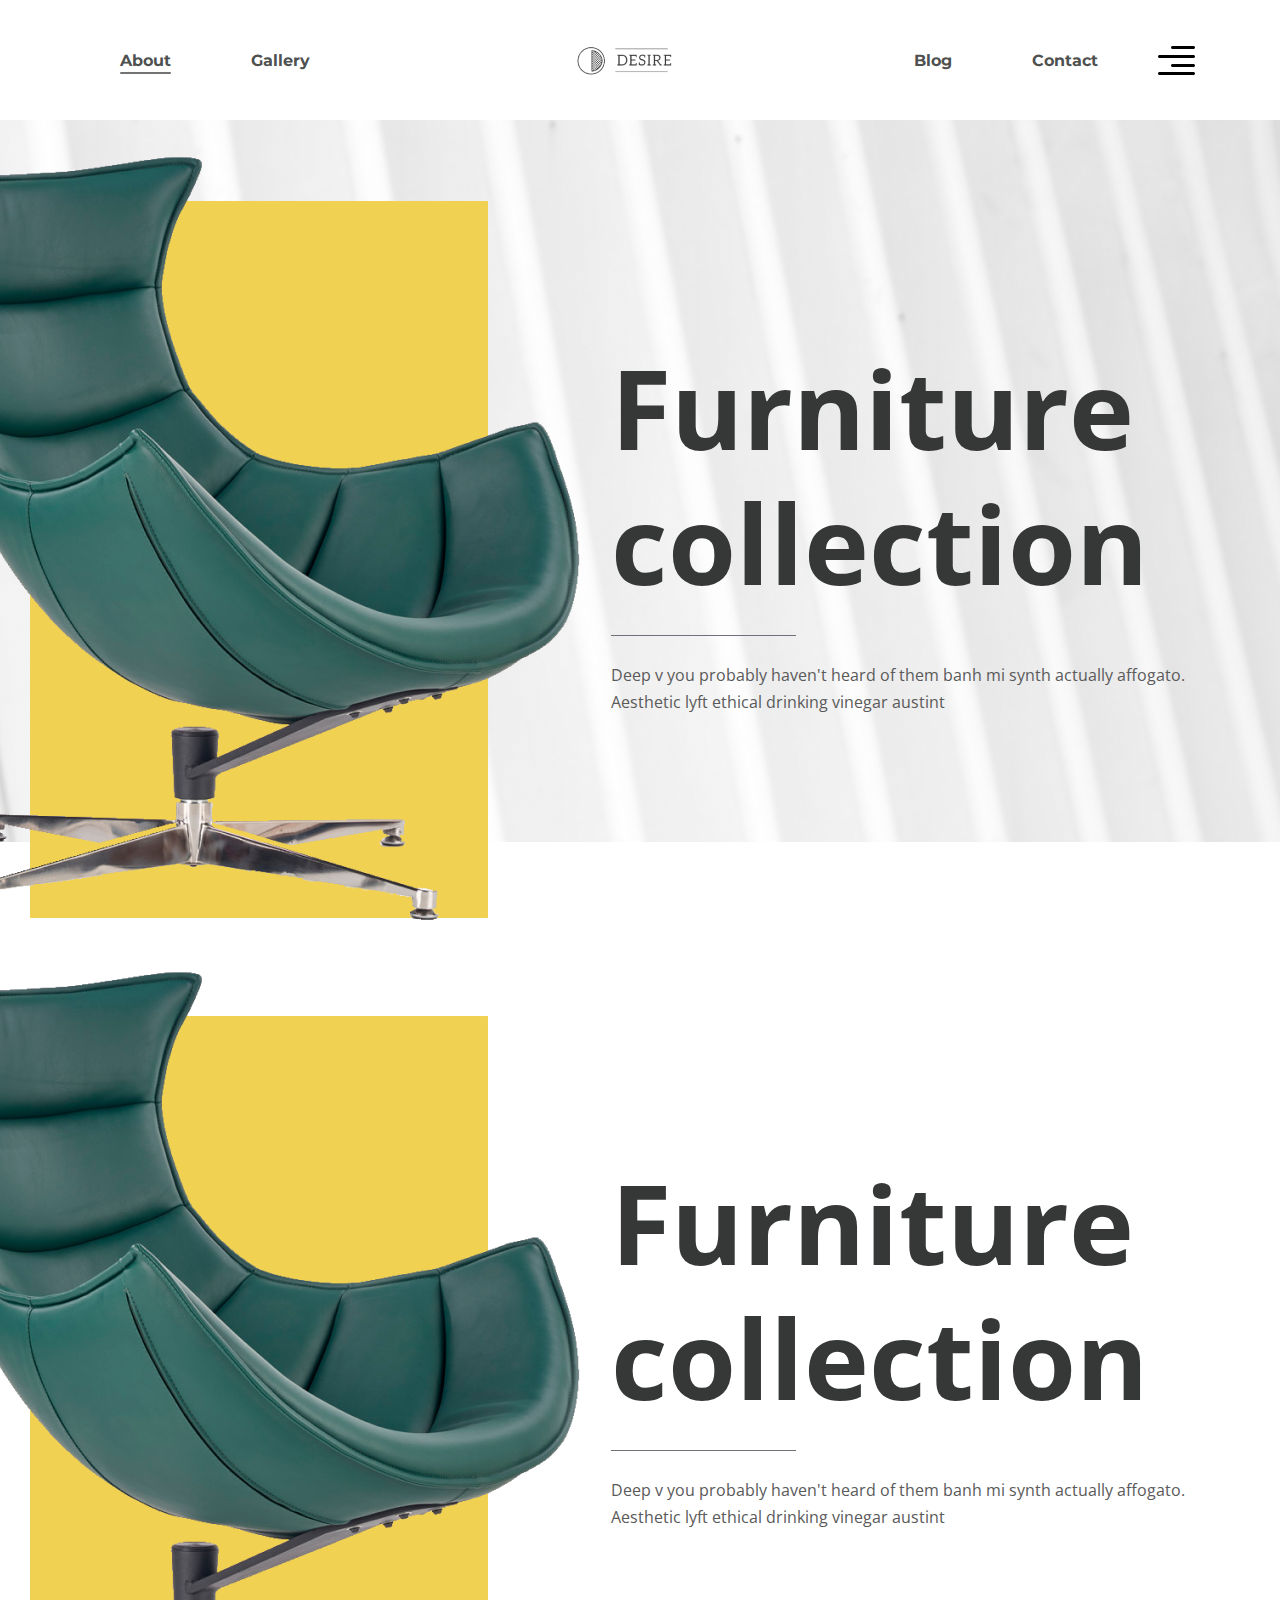
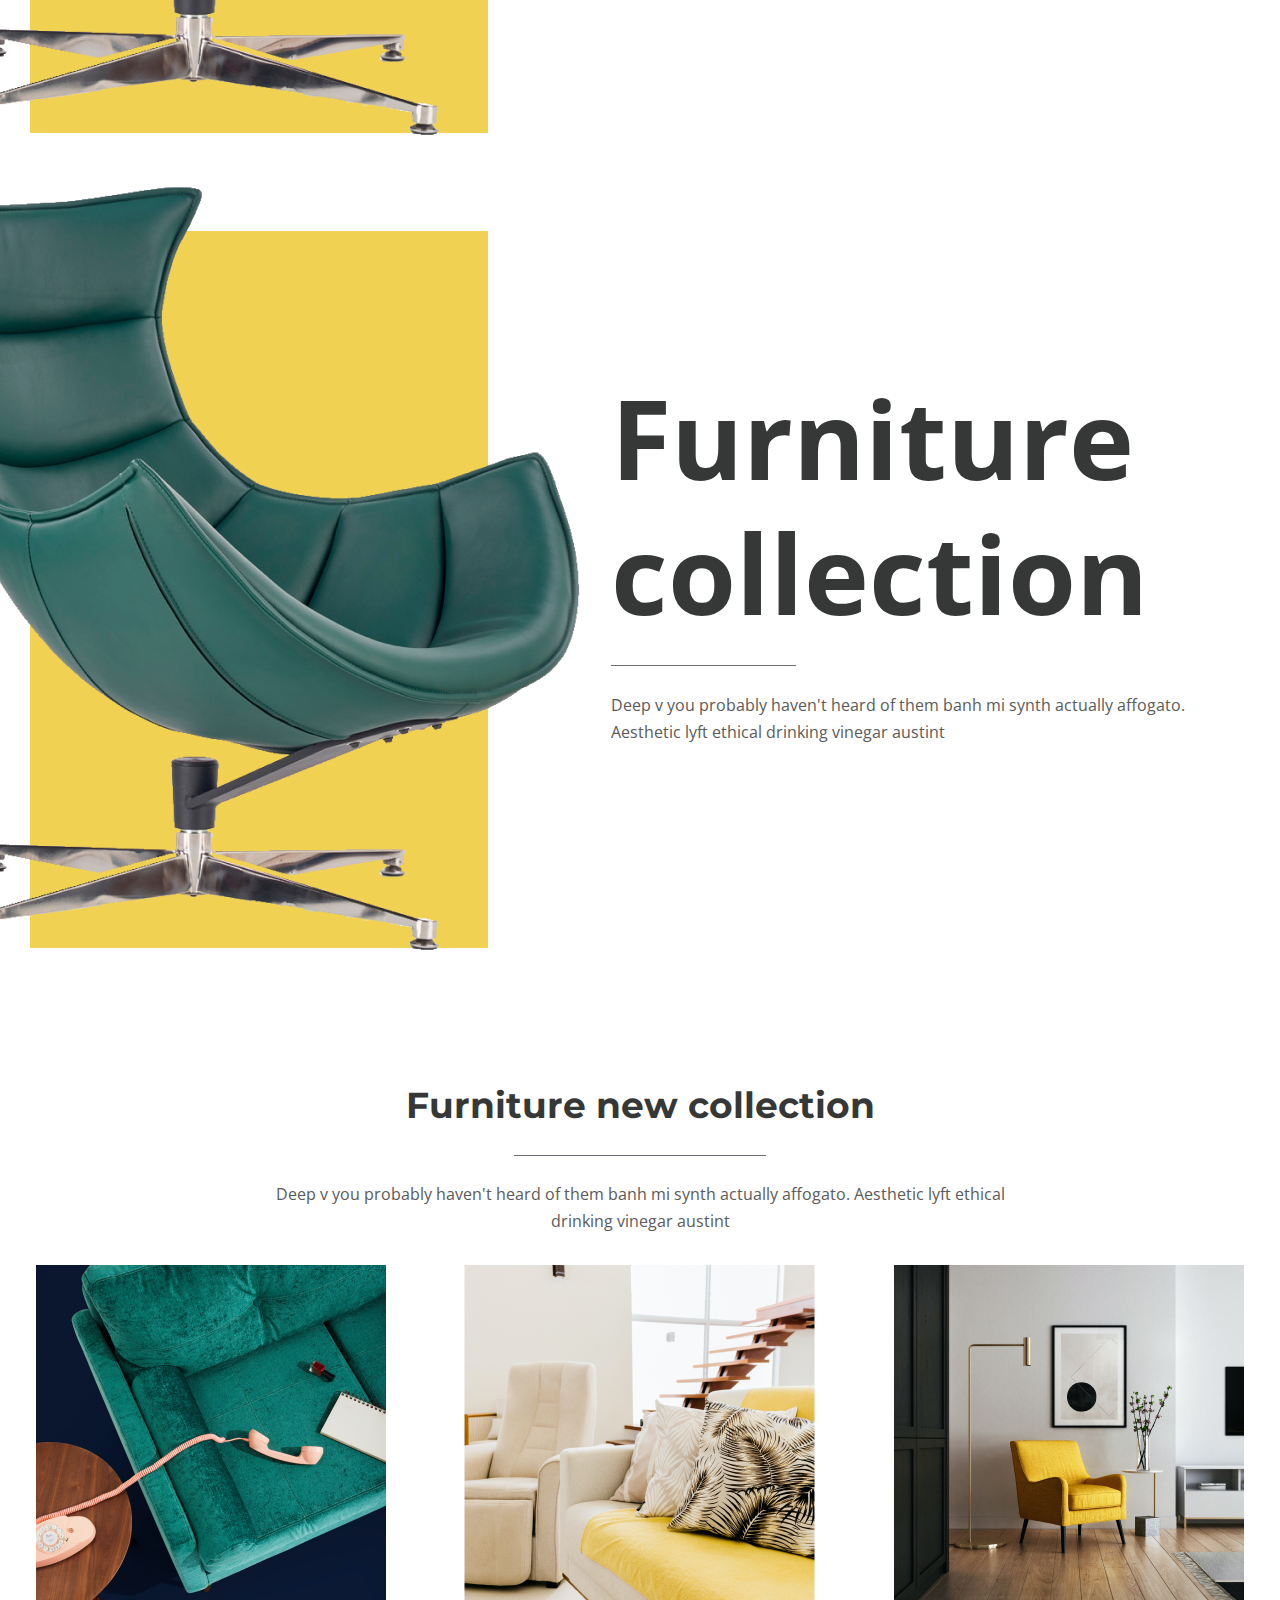
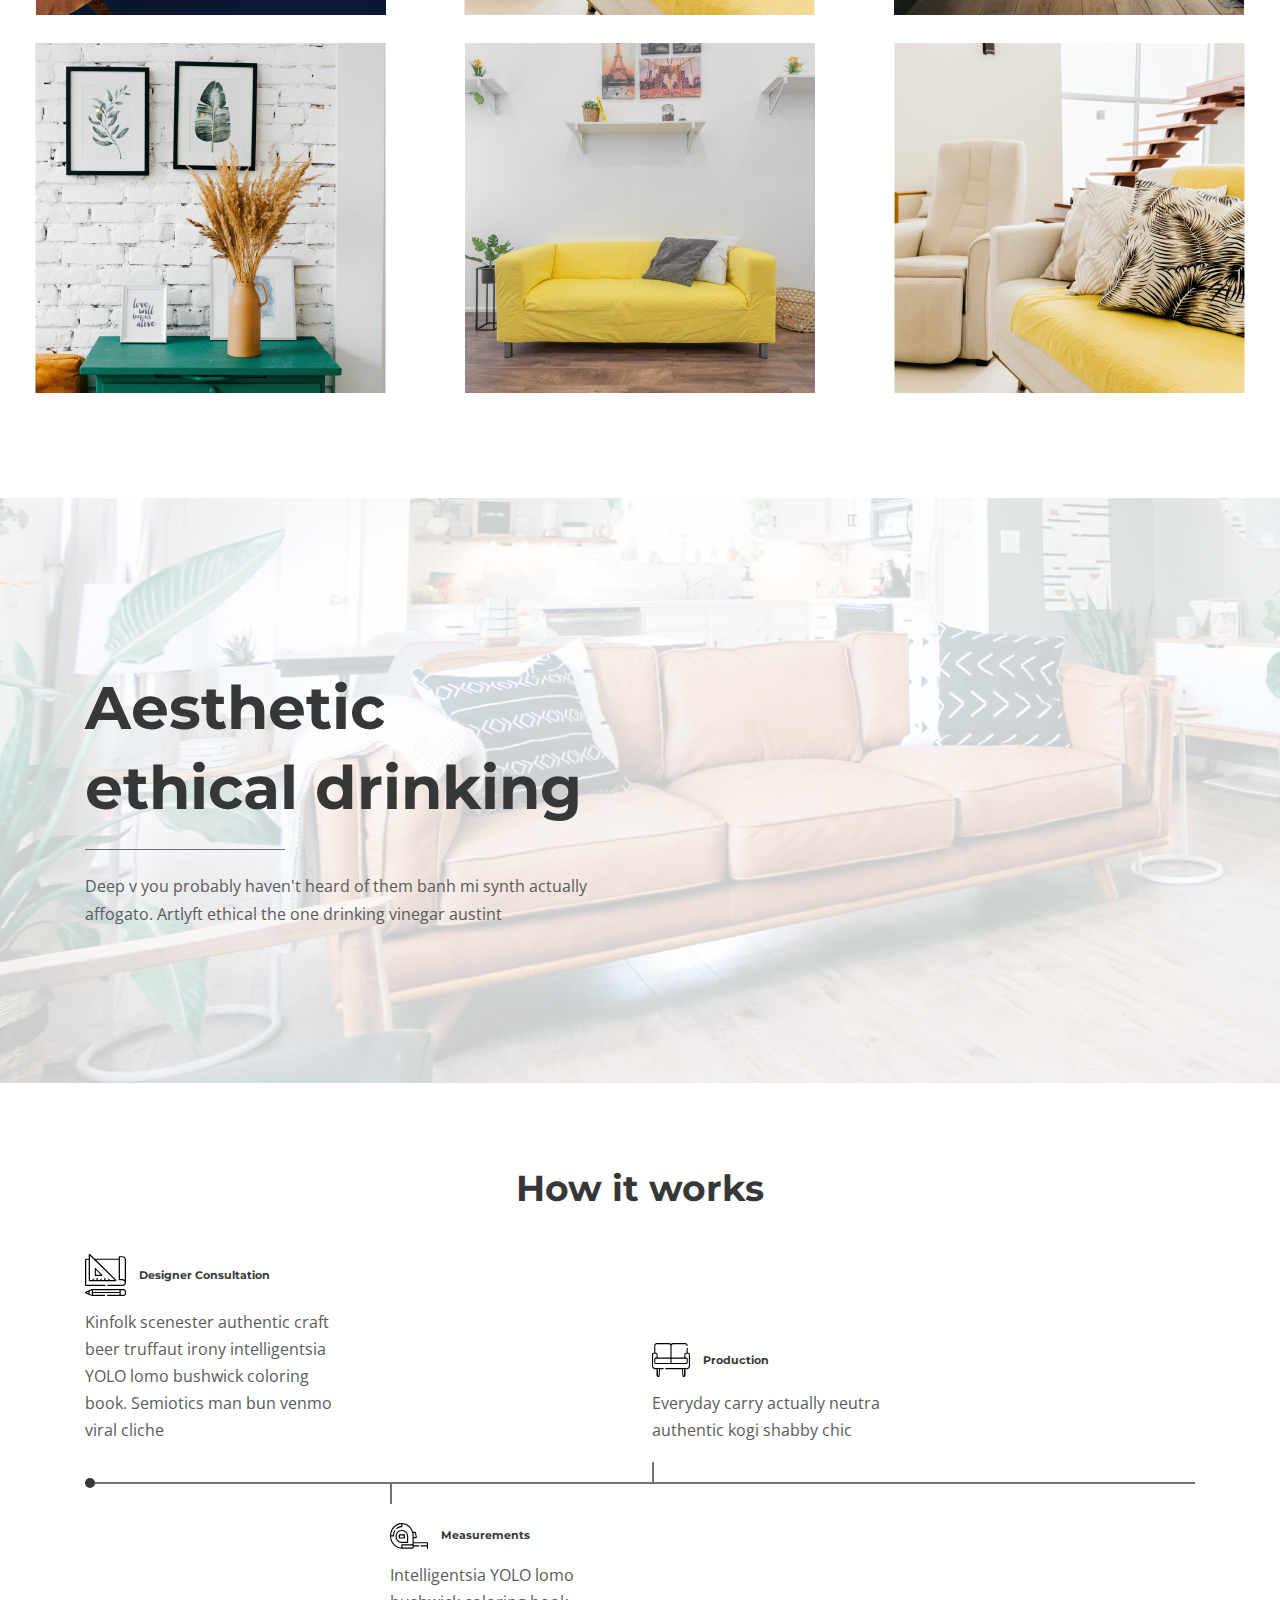
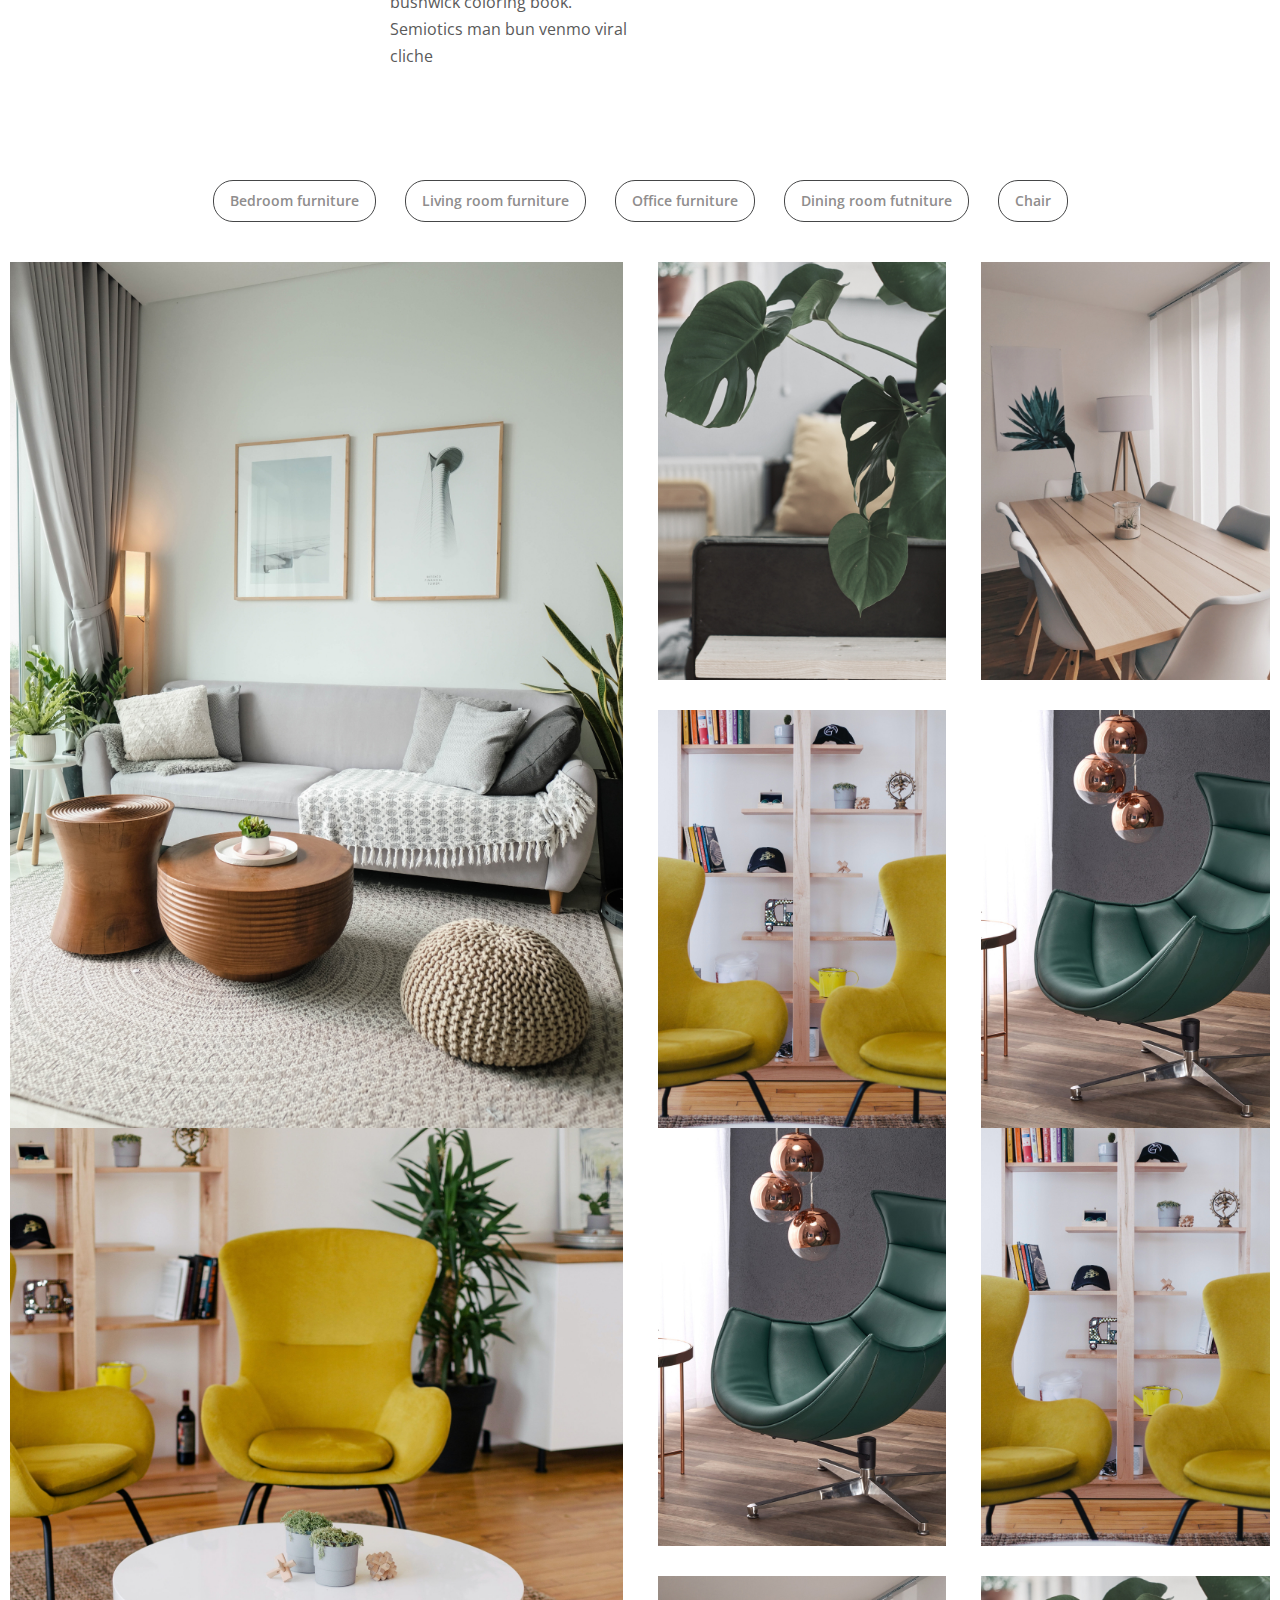
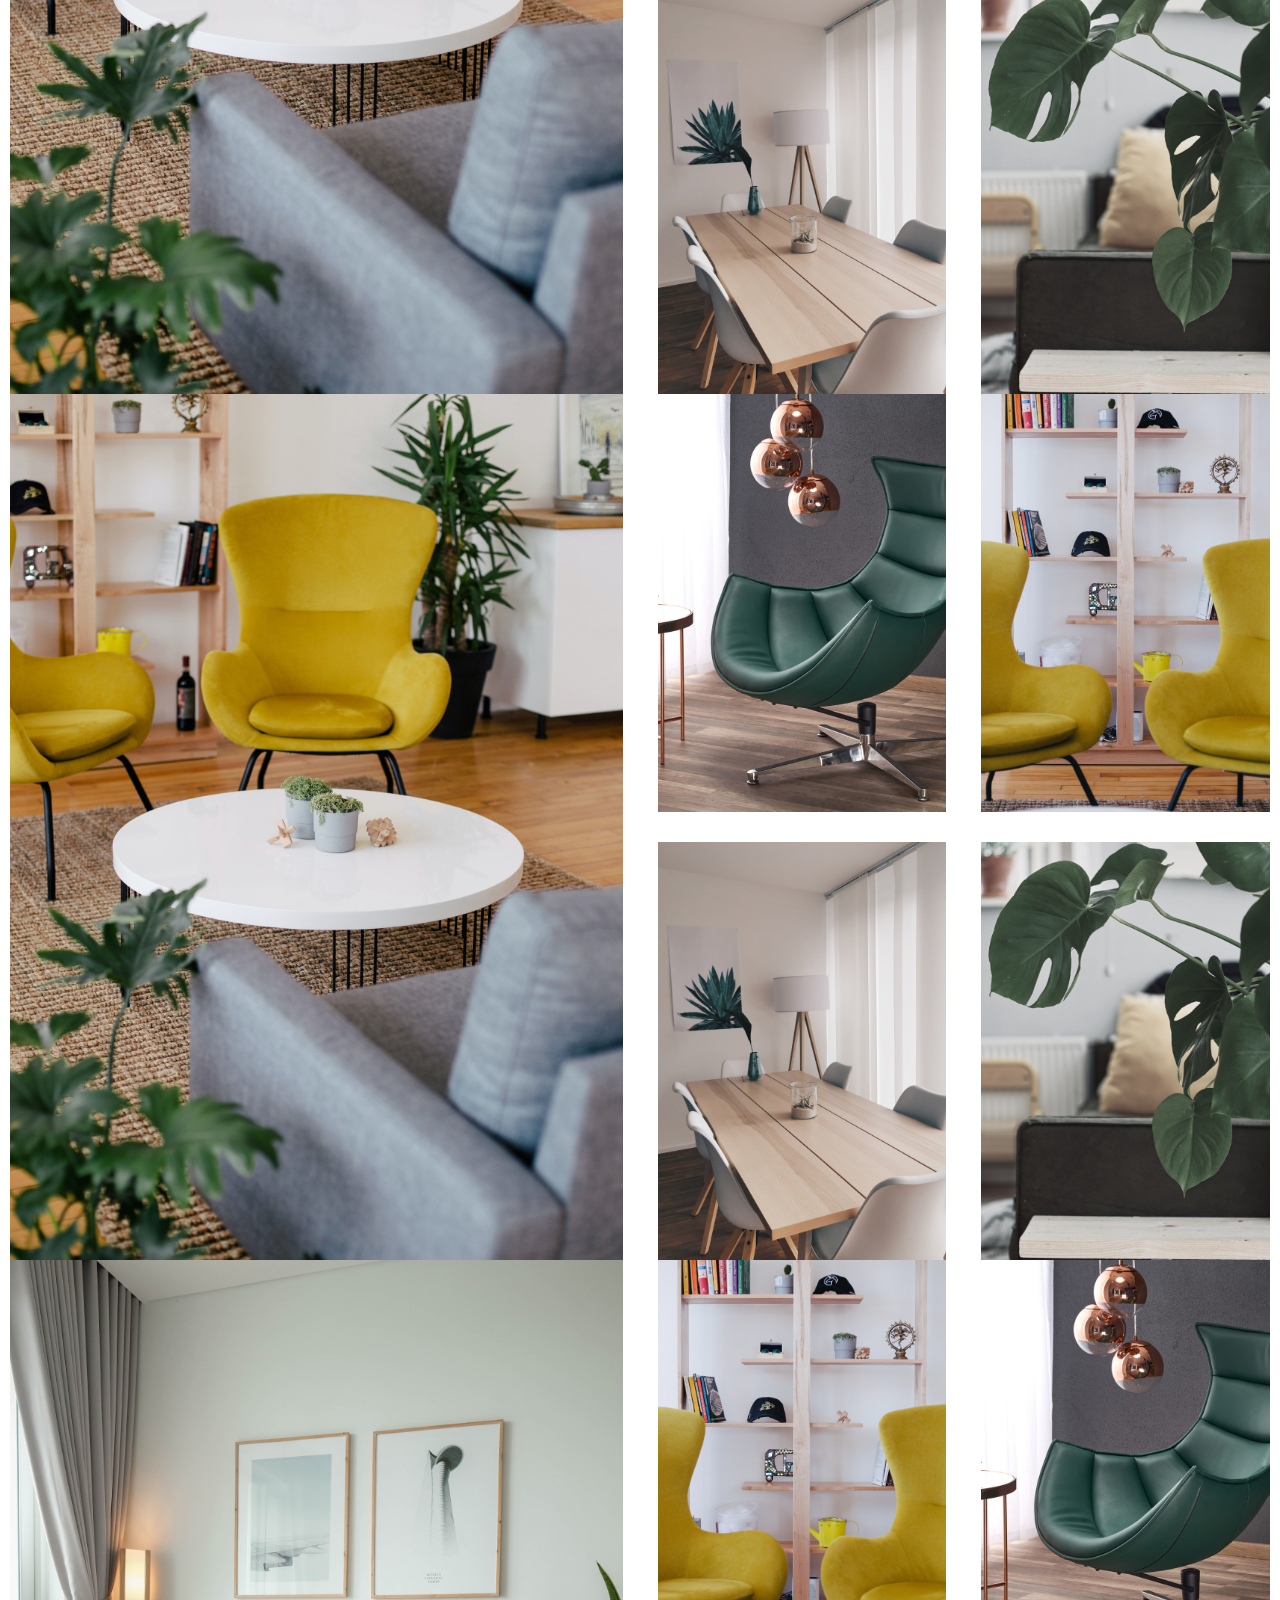
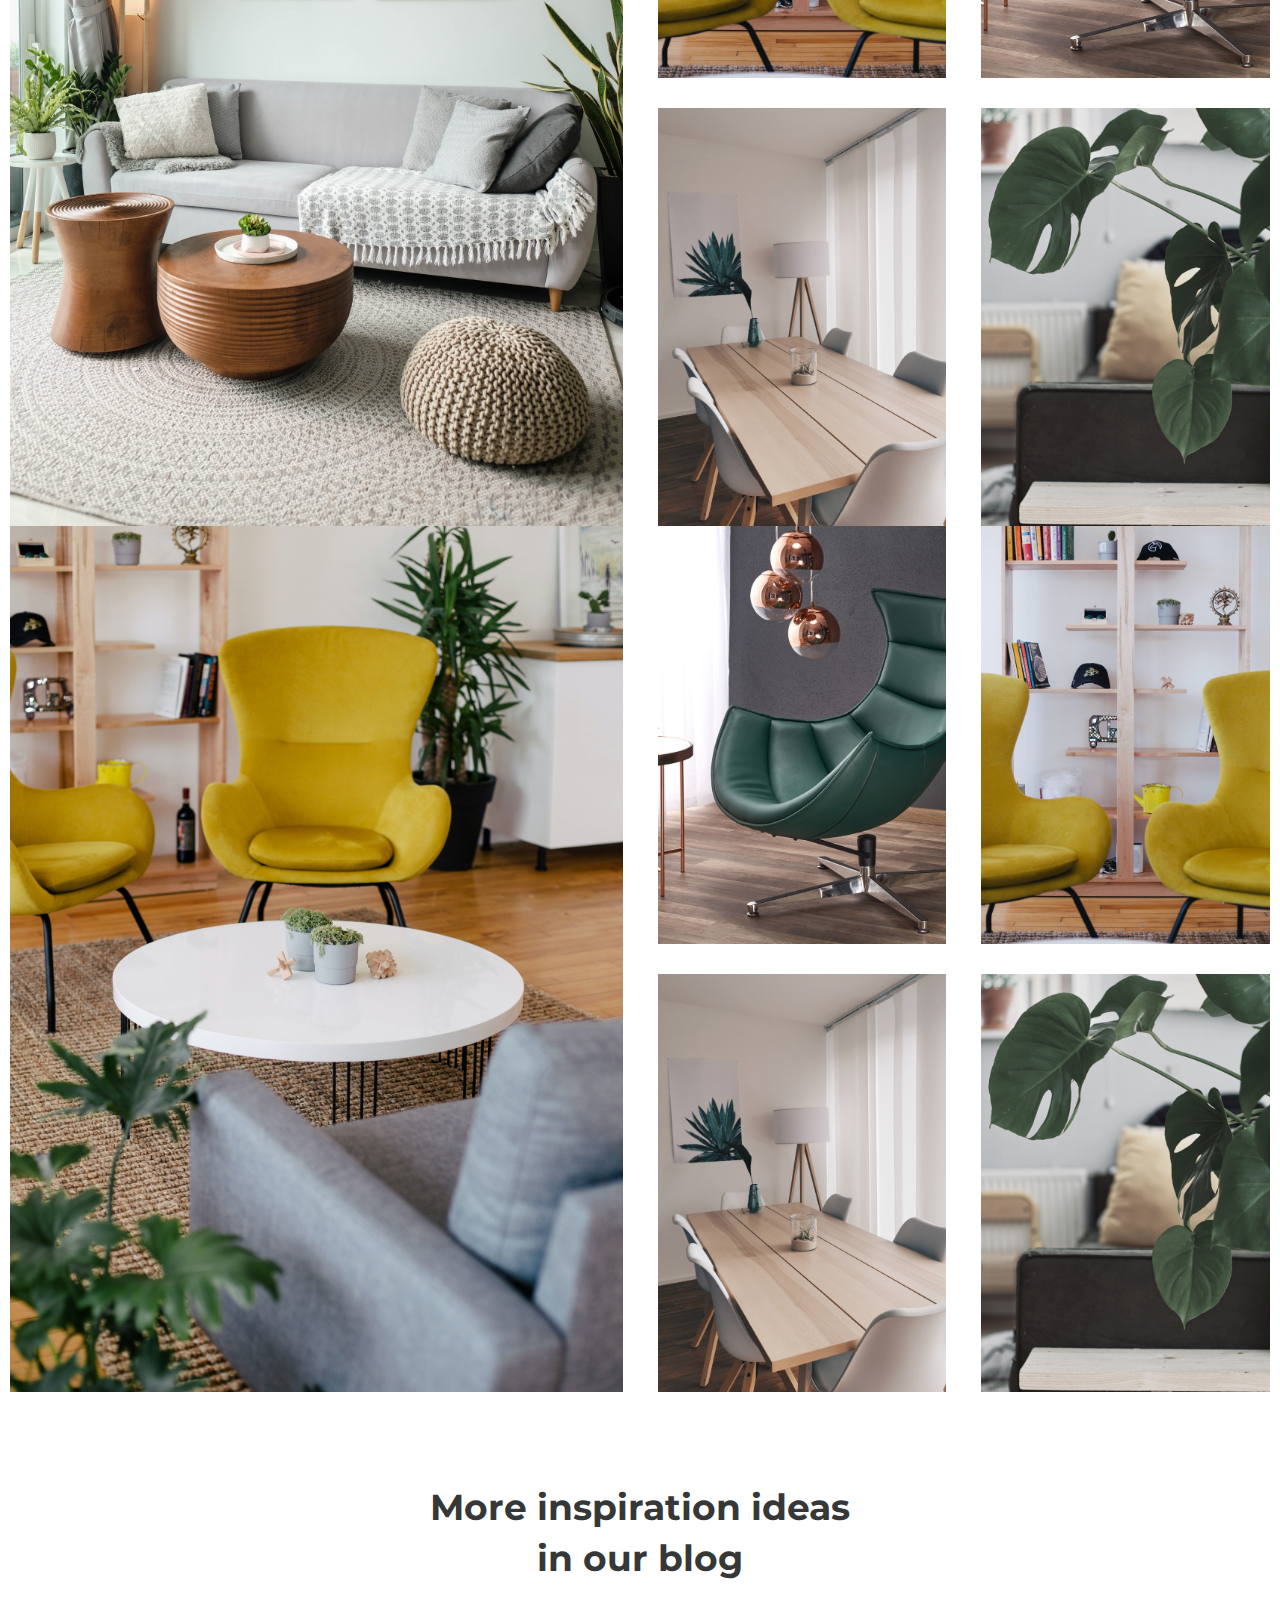
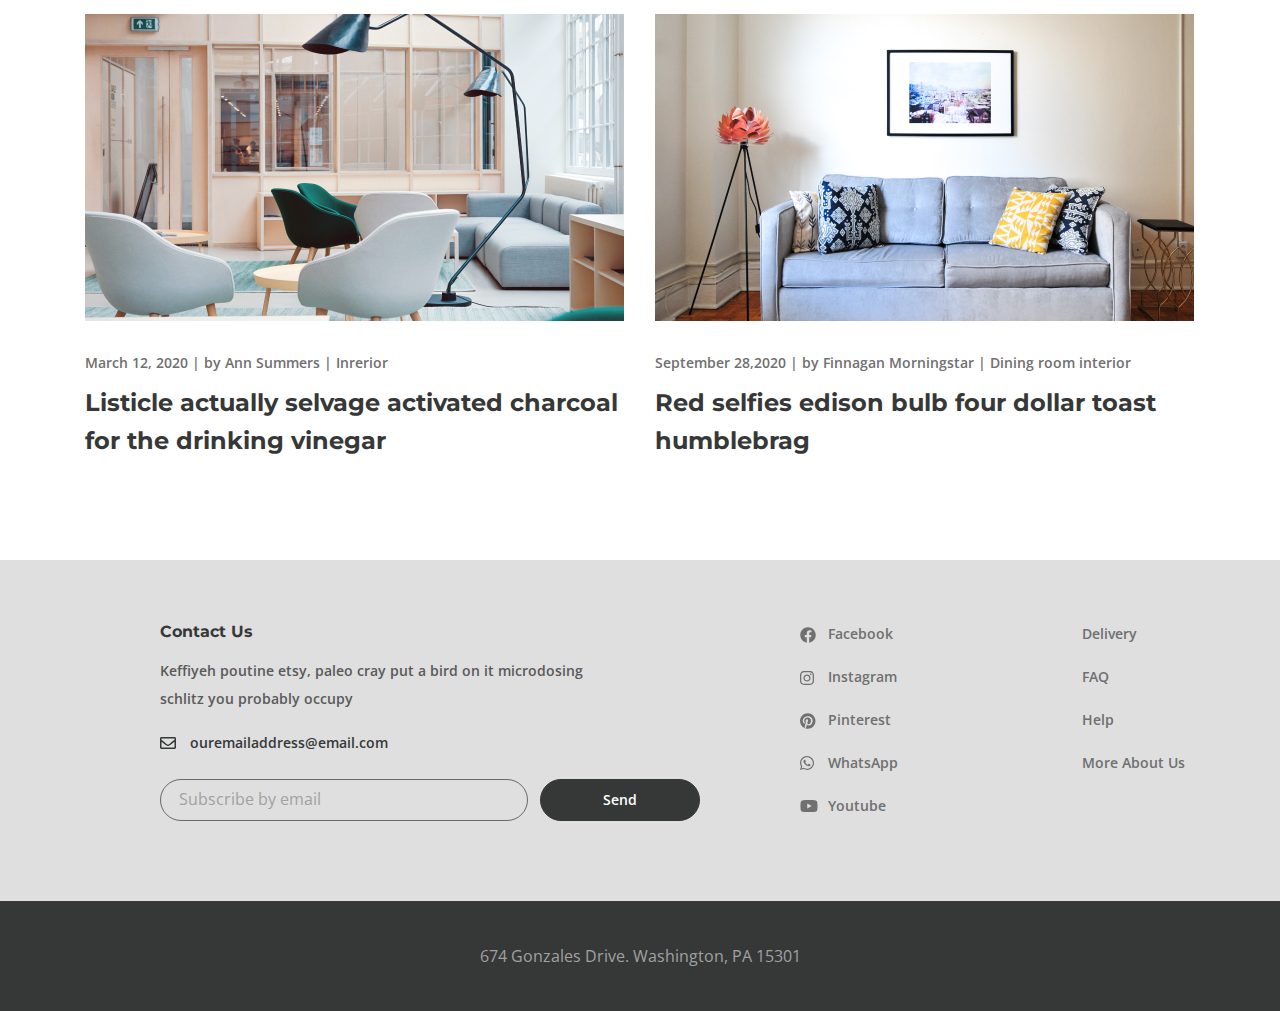
==== index.html @ f928e201 "adaptive - index.html" ====
<!DOCTYPE html>
<html lang="en">
<head>
    <meta charset="UTF-8">
    <meta http-equiv="X-UA-Compatible" content="IE=edge">
    <meta name="viewport" content="width=device-width, initial-scale=1.0">
    <link rel="stylesheet" href="css/style.min.css">
    <title>Furniture collection</title>
</head>
<body>
	<div class="wrapper">
		<header class="header">
   <div class="container">
      <div class="header__inner">
         <nav class="menu">
            <ul class="menu__list">
               <li class="menu__list-item">
                  <a class="menu__list-link menu__list-link--active" href="about.html">About</a>
               </li>
               <li class="menu__list-item">
                  <a class="menu__list-link" href="gallery.html">Gallery</a>
               </li>
            </ul>
         </nav>
         <a class="logo" href="index.html"><img src="img/logo.png" alt="logo"></a>
         <nav class="menu">
            <ul class="menu__list">
               <li class="menu__list-item">
                  <a class="menu__list-link" href="blog.html">Blog</a>
               </li>
               <li class="menu__list-item">
                  <a class="menu__list-link" href="contact.html">Contact</a>
               </li>
            </ul>
         </nav>
         <button class="header__btn">
            <img src="img/svgicons/icon_menu.svg" alt="icon menu">
         </button>
         <div class="rightside-menu rightside-menu--close">
            <button class="rightside-menu__close">
               <img src="img/svgicons/close.svg" alt="">
            </button>
            <div class="rightside-menu__content">
               <a class="rightside-menu__logo" href="index.html">
                  <img src="img/logo-big.png" alt=logo"">
               </a>
               <h4 class="rightside-menu__title">
                  Furniture for life
               </h4>
               <p class="rightside-menu__text">
                  Sustainable hot chicken skateboard, dreamcatcher meggings actually squid. Slow-carb everyday carry +1 art party microdosing, put a bird on it brooklyn
               </p>
               <img class="rightside-menu__images" src="img/rightside-img.jpg" alt="images">
            </div>
         </div>
      </div>
   </div>
</header>
		<main class="main">
			<section class="top">
				<div class="top__slider">
					<div class="top__slider-item">
						<img class="top__slider-img" src="img/content/slider-img.png" alt="images">
						<div class="top__slider-info">
							<h2 class="top__slider-title">
								Furniture collection
							</h2>
							<p class="top__slider-text">
								Deep v you probably haven't heard of them banh mi synth actually affogato. Aesthetic lyft
								ethical drinking vinegar austint
							</p>
						</div>
					</div>
					<div class="top__slider-item">
						<img class="top__slider-img" src="img/content/slider-img.png" alt="images">
						<div class="top__slider-info">
							<h2 class="top__slider-title">
								Furniture collection
							</h2>
							<p class="top__slider-text">
								Deep v you probably haven't heard of them banh mi synth actually affogato. Aesthetic lyft
								ethical drinking vinegar austint
							</p>
						</div>
					</div>
					<div class="top__slider-item">
						<img class="top__slider-img" src="img/content/slider-img.png" alt="images">
						<div class="top__slider-info">
							<h2 class="top__slider-title">
								Furniture collection
							</h2>
							<p class="top__slider-text">
								Deep v you probably haven't heard of them banh mi synth actually affogato. Aesthetic lyft
								ethical drinking vinegar austint
							</p>
						</div>
					</div>
				</div>
			</section>

			<section class="new-collection">
				<div class="container-fluid">
					<h3 class="new-collection__title">
						Furniture new collection
					</h3>
					<p class="new-collection__text">
						Deep v you probably haven't heard of them banh mi synth actually affogato. Aesthetic lyft ethical drinking vinegar austint
					</p>
					<div class="collection">
						<a class="collection__item" href="#">
							<img class="collection__images" src="img/content/collection-1.jpg" alt="images">
							<div class="collection__info">
								<h6 class="collection__info-title">
									Truffaut literally trust
								</h6>
								<p class="collection__info-text">
									Living room furntiture | Chair
								</p>
							</div>
						</a>
						<a class="collection__item" href="#">
							<img class="collection__images" src="img/content/collection-2.jpg" alt="images">
							<div class="collection__info">
								<h6 class="collection__info-title">
									Truffaut literally trust
								</h6>
								<p class="collection__info-text">
									Living room furntiture | Chair
								</p>
							</div>
						</a>
						<a class="collection__item" href="#">
							<img class="collection__images" src="img/content/collection-3.jpg" alt="images">
							<div class="collection__info">
								<h6 class="collection__info-title">
									Truffaut literally trust
								</h6>
								<p class="collection__info-text">
									Living room furntiture | Chair
								</p>
							</div>
						</a>
						<a class="collection__item" href="#">
							<img class="collection__images" src="img/content/collection-4.jpg" alt="images">
							<div class="collection__info">
								<h6 class="collection__info-title">
									Truffaut literally trust
								</h6>
								<p class="collection__info-text">
									Living room furntiture | Chair
								</p>
							</div>
						</a>
						<a class="collection__item" href="#">
							<img class="collection__images" src="img/content/collection-5.jpg" alt="images">
							<div class="collection__info">
								<h6 class="collection__info-title">
									Truffaut literally trust
								</h6>
								<p class="collection__info-text">
									Living room furntiture | Chair
								</p>
							</div>
						</a>
						<a class="collection__item" href="#">
							<img class="collection__images" src="img/content/collection-2.jpg" alt="images">
							<div class="collection__info">
								<h6 class="collection__info-title">
									Truffaut literally trust
								</h6>
								<p class="collection__info-text">
									Living room furntiture | Chair
								</p>
							</div>
						</a>
					</div>
				</div>
			</section>

			<section class="decor">
				<div class="container">
					<h2 class="decor__title">
						Aesthetic ethical drinking
					</h2>
					<p class="decor__text">
						Deep v you probably haven't heard of them banh mi synth actually affogato. Artlyft ethical the one drinking vinegar austint
					</p>
				</div>
			</section>

			<section class="works-path">
				<div class="container">
					<h3 class="works-path__title">
						How it works
					</h3>
					<div class="works-path__items">
						<div class="works-path__items-box">
							<div class="works-path__item works-path__item--consultation">
								<img class="works-path__item-img" src="img/svgicons/worksIcon-1.svg" alt="icon">
								<h6 class="works-path__item-title">
									Designer Consultation
								</h6>
								<p class="works-path__item-text">
									Kinfolk scenester authentic craft beer truffaut irony intelligentsia YOLO lomo bushwick coloring book. Semiotics man bun venmo viral cliche
								</p>
							</div>
							<div class="works-path__item works-path__item--production">
								<img class="works-path__item-img" src="img/svgicons/worksIcon-2.svg" alt="icon">
								<h6 class="works-path__item-title">
									Production
								</h6>
								<p class="works-path__item-text">
									Everyday carry actually neutra authentic kogi shabby chic
								</p>
							</div>
						</div>
						<div class="works-path__item works-path__item--measurements">
							<img class="works-path__item-img" src="img/svgicons/worksIcon-3.svg" alt="icon">
							<h6 class="works-path__item-title">
								Measurements
							</h6>
							<p class="works-path__item-text">
								Intelligentsia YOLO lomo bushwick coloring book. Semiotics man bun venmo viral cliche
							</p>
						</div>
					</div>
				</div>
			</section>

			<div class="gallery">
				<div class="container-fluid">
					<div class="gallery__buttons">
						<button class="gallery__btn" data-filter=".bedroom">Bedroom furniture</button>
						<button class="gallery__btn" data-filter=".living">Living room furniture</button>
						<button class="gallery__btn" data-filter=".office">Office furniture</button>
						<button class="gallery__btn" data-filter=".dining">Dining room futniture</button>
						<button class="gallery__btn" data-filter=".chair">Chair</button>
					</div>
					<div class="gallery__inner">
						<div class="gallery__items mix bedroom">
							<a class="gallery__item" href="#">
								<img src="img/gallery/6.jpg" alt="images">
							</a>
							<a class="gallery__item" href="#">
								<img src="img/gallery/5.jpg" alt="images">
							</a>
							<a class="gallery__item" href="#">
								<img src="img/gallery/4.jpg" alt="images">
							</a>
							<a class="gallery__item" href="#">
								<img src="img/gallery/3.jpg" alt="images">
							</a>
							<a class="gallery__item" href="#">
								<img src="img/gallery/2.jpg" alt="images">
							</a>
						</div>
						<div class="gallery__items mix living">
							<a class="gallery__item" href="#">
								<img src="img/gallery/1.jpg" alt="images">
							</a>
							<a class="gallery__item" href="#">
								<img src="img/gallery/2.jpg" alt="images">
							</a>
							<a class="gallery__item" href="#">
								<img src="img/gallery/3.jpg" alt="images">
							</a>
							<a class="gallery__item" href="#">
								<img src="img/gallery/4.jpg" alt="images">
							</a>
							<a class="gallery__item" href="#">
								<img src="img/gallery/5.jpg" alt="images">
							</a>
						</div>
						<div class="gallery__items mix office">
							<a class="gallery__item" href="#">
								<img src="img/gallery/1.jpg" alt="images">
							</a>
							<a class="gallery__item" href="#">
								<img src="img/gallery/2.jpg" alt="images">
							</a>
							<a class="gallery__item" href="#">
								<img src="img/gallery/3.jpg" alt="images">
							</a>
							<a class="gallery__item" href="#">
								<img src="img/gallery/4.jpg" alt="images">
							</a>
							<a class="gallery__item" href="#">
								<img src="img/gallery/5.jpg" alt="images">
							</a>
						</div>
						<div class="gallery__items mix dining">
							<a class="gallery__item" href="#">
								<img src="img/gallery/6.jpg" alt="images">
							</a>
							<a class="gallery__item" href="#">
								<img src="img/gallery/3.jpg" alt="images">
							</a>
							<a class="gallery__item" href="#">
								<img src="img/gallery/2.jpg" alt="images">
							</a>
							<a class="gallery__item" href="#">
								<img src="img/gallery/4.jpg" alt="images">
							</a>
							<a class="gallery__item" href="#">
								<img src="img/gallery/5.jpg" alt="images">
							</a>
						</div>
						<div class="gallery__items mix chair">
							<a class="gallery__item" href="#">
								<img src="img/gallery/1.jpg" alt="images">
							</a>
							<a class="gallery__item" href="#">
								<img src="img/gallery/2.jpg" alt="images">
							</a>
							<a class="gallery__item" href="#">
								<img src="img/gallery/3.jpg" alt="images">
							</a>
							<a class="gallery__item" href="#">
								<img src="img/gallery/4.jpg" alt="images">
							</a>
							<a class="gallery__item" href="#">
								<img src="img/gallery/5.jpg" alt="images">
							</a>
						</div>
					</div>
				</div>
			</div>

			<section class="blog-box">
				<div class="container">
					<h3 class="blog-box__title">
						More inspiration ideas in our blog
					</h3>
					<div class="blog-box__items">
						<div class="blog-box__item">
							<a class="blog-box__img-link" href="#">
								<img class="blog-box__img" src="img/blog/1.jpg" alt="images">
							</a>
							<div class="blog-box__links"> 
								<span class="blog-box__date">March 12, 2020</span> |
								<a class="blog-box__author" href="#">by Ann Summers</a> |
								<a class="blog-box__theme" href="#">Inrerior</a>
							</div>
							<a class="blog-box__item-titlelink" href="#">
								<h4 class="blog-box__item-title">
									Listicle actually selvage activated charcoal for the drinking vinegar
								</h4>
							</a>
						</div>
						<div class="blog-box__item">
							<a class="blog-box__img-link" href="#">
								<img class="blog-box__img" src="img/blog/2.jpg" alt="images">
							</a>
							<div class="blog-box__links">
								<span class="blog-box__date">September 28,2020</span> |
								<a class="blog-box__author" href="#">by Finnagan Morningstar</a> |
								<a class="blog-box__theme" href="#">Dining room interior</a>
							</div>
							<a class="blog-box__item-titlelink" href="#">
								<h4 class="blog-box__item-title">
									Red selfies edison bulb four dollar toast humblebrag
								</h4>
							</a>
						</div>
					</div>
				</div>
			</section>
		</main>
		<footer class="footer">
   <div class="footer__content">
      <div class="container">
         <div class="footer__inner">
            <div class="footer__info">
               <h6 class="footer__info-title">Contact Us</h6>
               <p class="footer__info-text">
                  Keffiyeh poutine etsy, paleo cray put a bird on it microdosing schlitz you probably occupy
               </p>
               <a class="info-email" href="mailto:ouremailaddress@email.com">
                  ouremailaddress@email.com
               </a>
               <form class="footer__form">
                  <input class="footer__form-input" type="email" placeholder="Subscribe by email">
                  <button class="footer__form-button" type="submit">Send</button>
               </form>
            </div>
            <ul class="footer__social">
               <li class="footer__social-item"><a class="footer__social-link footer__social-link--Facebook" href="#">Facebook</a></li>
               <li class="footer__social-item"><a class="footer__social-link footer__social-link--Instagram" href="#">Instagram</a></li>
               <li class="footer__social-item"><a class="footer__social-link footer__social-link--Pinterest" href="#">Pinterest</a></li>
               <li class="footer__social-item"><a class="footer__social-link footer__social-link--WhatsApp" href="#">WhatsApp</a></li>
               <li class="footer__social-item"><a class="footer__social-link footer__social-link--youtube" href="#">Youtube</a></li>
            </ul>
            <nav class="footer__menu">
               <ul class="footer__menu-list">
                  <li class="footer__menu-item"><a class="footer__menu-link" href="#">Delivery</a></li>
                  <li class="footer__menu-item"><a class="footer__menu-link" href="#">FAQ</a></li>
                  <li class="footer__menu-item"><a class="footer__menu-link" href="#">Help</a></li>
                  <li class="footer__menu-item"><a class="footer__menu-link" href="#">More About Us</a></li>
               </ul>
            </nav>
         </div>
      </div>
   </div>
   <div class="footer__copyright">
      <div class="container">
         674 Gonzales Drive.   Washington, PA 15301
      </div>
   </div>
</footer>
	</div>
	<script src="https://cdnjs.cloudflare.com/ajax/libs/jquery/3.6.1/jquery.min.js"
   integrity="sha512-aVKKRRi/Q/YV+4mjoKBsE4x3H+BkegoM/em46NNlCqNTmUYADjBbeNefNxYV7giUp0VxICtqdrbqU7iVaeZNXA=="
   crossorigin="anonymous" referrerpolicy="no-referrer"></script>
<script src="js/app.min.js"></script>
</body>

</html>
---- css/style.min.css ----
@import url("https://fonts.googleapis.com/css2?family=Montserrat:wght@700&family=Open+Sans:ital,wght@0,300;0,400;0,600;1,300&display=swap");
.blog-one__form-title, .blog-one__comments-name, .blog-one__comments-title, .blog-one__tags-title, .recent-posts__title, .blog__category-title, .blog__tags-title, .blog__blockquote-author, .blog__item-title, .contact-slider__title, .contact__title, .inspiration__item, .inspiration__title, .about__title, .about__prev-title, .blog-box__item-title, .blog-box__title, .works-path__item-title, .works-path__title, .decor__title, .collection__info-title, .new-collection__title, .rightside-menu__title, .footer__info-title, .menu__list-link {
  font-family: "Montserrat", sans-serif;
  font-weight: 700;
}

html {
  box-sizing: border-box;
}

*,
*::after,
*::before {
  box-sizing: inherit;
}

ul[class],
ol[class] {
  padding: 0;
}

body,
h1,
h2,
h3,
h4,
h5,
h6,
p,
ul,
ol,
li,
figure,
figcaption,
blockquote,
dl,
dd {
  margin: 0;
}

ul[class] {
  list-style: none;
}

img {
  max-width: 100%;
  display: block;
}

input,
button,
textarea,
select {
  font: inherit;
}

a {
  text-decoration: none;
  color: inherit;
}

html,
body {
  height: 100%;
}

body {
  font-family: "Open Sans", sans-serif;
  font-weight: 400;
  font-size: 16px;
  line-height: 27px;
  color: #5A5A5A;
  overflow-x: hidden;
  min-width: 320px;
}

.wrapper {
  display: flex;
  flex-direction: column;
  min-height: 100%;
  overflow: hidden;
}

.main {
  flex: 1 1 auto;
}

.footer {
  flex: 0 0 auto;
}

.container {
  max-width: 1140px;
  margin: 0 auto;
  padding: 0 15px;
}

.container-fluid {
  max-width: 1920px;
  margin: 0 auto;
  padding: 0 10px;
}

.slick-dots {
  display: flex;
  justify-content: center;
  align-items: center;
}
.slick-dots li {
  margin: 0 15px;
}
.slick-dots button {
  background-color: #363838;
  border: none;
  width: 8px;
  height: 8px;
  border-radius: 50%;
  padding: 0;
  font-size: 0;
  transition: all 0.3s;
}
.slick-dots li.slick-active button {
  background-color: #FFEF35;
}

/* Slider */
.slick-slider {
  position: relative;
  display: block;
  box-sizing: border-box;
  -webkit-touch-callout: none;
  -webkit-user-select: none;
  -khtml-user-select: none;
  -moz-user-select: none;
  -ms-user-select: none;
  user-select: none;
  -ms-touch-action: pan-y;
  touch-action: pan-y;
  -webkit-tap-highlight-color: transparent;
}

.slick-list {
  position: relative;
  overflow: hidden;
  display: block;
  margin: 0;
  padding: 0;
}
.slick-list:focus {
  outline: none;
}
.slick-list.dragging {
  cursor: pointer;
  cursor: hand;
}

.slick-slider .slick-track,
.slick-slider .slick-list {
  -webkit-transform: translate3d(0, 0, 0);
  -moz-transform: translate3d(0, 0, 0);
  -ms-transform: translate3d(0, 0, 0);
  -o-transform: translate3d(0, 0, 0);
  transform: translate3d(0, 0, 0);
}

.slick-track {
  position: relative;
  left: 0;
  top: 0;
  display: block;
  margin-left: auto;
  margin-right: auto;
}
.slick-track:before, .slick-track:after {
  content: "";
  display: table;
}
.slick-track:after {
  clear: both;
}
.slick-loading .slick-track {
  visibility: hidden;
}

.slick-slide {
  float: left;
  height: 100%;
  min-height: 1px;
  display: none;
}
[dir=rtl] .slick-slide {
  float: right;
}
.slick-slide img {
  display: block;
}
.slick-slide.slick-loading img {
  display: none;
}
.slick-slide.dragging img {
  pointer-events: none;
}
.slick-initialized .slick-slide {
  display: block;
}
.slick-loading .slick-slide {
  visibility: hidden;
}
.slick-vertical .slick-slide {
  display: block;
  height: auto;
  border: 1px solid transparent;
}

.slick-arrow.slick-hidden {
  display: none;
}

body.compensate-for-scrollbar {
  overflow: hidden;
}

.fancybox-active {
  height: auto;
}

.fancybox-is-hidden {
  left: -9999px;
  margin: 0;
  position: absolute !important;
  top: -9999px;
  visibility: hidden;
}

.fancybox-container {
  -webkit-backface-visibility: hidden;
  height: 100%;
  left: 0;
  outline: none;
  position: fixed;
  -webkit-tap-highlight-color: transparent;
  top: 0;
  -ms-touch-action: manipulation;
  touch-action: manipulation;
  transform: translateZ(0);
  width: 100%;
  z-index: 99992;
}

.fancybox-container * {
  box-sizing: border-box;
}

.fancybox-outer,
.fancybox-inner,
.fancybox-bg,
.fancybox-stage {
  bottom: 0;
  left: 0;
  position: absolute;
  right: 0;
  top: 0;
}

.fancybox-outer {
  -webkit-overflow-scrolling: touch;
  overflow-y: auto;
}

.fancybox-bg {
  background: rgb(30, 30, 30);
  opacity: 0;
  transition-duration: inherit;
  transition-property: opacity;
  transition-timing-function: cubic-bezier(0.47, 0, 0.74, 0.71);
}

.fancybox-is-open .fancybox-bg {
  opacity: 0.9;
  transition-timing-function: cubic-bezier(0.22, 0.61, 0.36, 1);
}

.fancybox-infobar,
.fancybox-toolbar,
.fancybox-caption,
.fancybox-navigation .fancybox-button {
  direction: ltr;
  opacity: 0;
  position: absolute;
  transition: opacity 0.25s ease, visibility 0s ease 0.25s;
  visibility: hidden;
  z-index: 99997;
}

.fancybox-show-infobar .fancybox-infobar,
.fancybox-show-toolbar .fancybox-toolbar,
.fancybox-show-caption .fancybox-caption,
.fancybox-show-nav .fancybox-navigation .fancybox-button {
  opacity: 1;
  transition: opacity 0.25s ease 0s, visibility 0s ease 0s;
  visibility: visible;
}

.fancybox-infobar {
  color: #ccc;
  font-size: 13px;
  -webkit-font-smoothing: subpixel-antialiased;
  height: 44px;
  left: 0;
  line-height: 44px;
  min-width: 44px;
  mix-blend-mode: difference;
  padding: 0 10px;
  pointer-events: none;
  top: 0;
  -webkit-touch-callout: none;
  -webkit-user-select: none;
  -moz-user-select: none;
  -ms-user-select: none;
  user-select: none;
}

.fancybox-toolbar {
  right: 0;
  top: 0;
}

.fancybox-stage {
  direction: ltr;
  overflow: visible;
  transform: translateZ(0);
  z-index: 99994;
}

.fancybox-is-open .fancybox-stage {
  overflow: hidden;
}

.fancybox-slide {
  -webkit-backface-visibility: hidden;
  /* Using without prefix would break IE11 */
  display: none;
  height: 100%;
  left: 0;
  outline: none;
  overflow: auto;
  -webkit-overflow-scrolling: touch;
  padding: 44px;
  position: absolute;
  text-align: center;
  top: 0;
  transition-property: transform, opacity;
  white-space: normal;
  width: 100%;
  z-index: 99994;
}

.fancybox-slide::before {
  content: "";
  display: inline-block;
  font-size: 0;
  height: 100%;
  vertical-align: middle;
  width: 0;
}

.fancybox-is-sliding .fancybox-slide,
.fancybox-slide--previous,
.fancybox-slide--current,
.fancybox-slide--next {
  display: block;
}

.fancybox-slide--image {
  overflow: hidden;
  padding: 44px 0;
}

.fancybox-slide--image::before {
  display: none;
}

.fancybox-slide--html {
  padding: 6px;
}

.fancybox-content {
  background: #fff;
  display: inline-block;
  margin: 0;
  max-width: 100%;
  overflow: auto;
  -webkit-overflow-scrolling: touch;
  padding: 44px;
  position: relative;
  text-align: left;
  vertical-align: middle;
}

.fancybox-slide--image .fancybox-content {
  animation-timing-function: cubic-bezier(0.5, 0, 0.14, 1);
  -webkit-backface-visibility: hidden;
  background: transparent;
  background-repeat: no-repeat;
  background-size: 100% 100%;
  left: 0;
  max-width: none;
  overflow: visible;
  padding: 0;
  position: absolute;
  top: 0;
  -ms-transform-origin: top left;
  transform-origin: top left;
  transition-property: transform, opacity;
  -webkit-user-select: none;
  -moz-user-select: none;
  -ms-user-select: none;
  user-select: none;
  z-index: 99995;
}

.fancybox-can-zoomOut .fancybox-content {
  cursor: zoom-out;
}

.fancybox-can-zoomIn .fancybox-content {
  cursor: zoom-in;
}

.fancybox-can-swipe .fancybox-content,
.fancybox-can-pan .fancybox-content {
  cursor: -webkit-grab;
  cursor: grab;
}

.fancybox-is-grabbing .fancybox-content {
  cursor: -webkit-grabbing;
  cursor: grabbing;
}

.fancybox-container [data-selectable=true] {
  cursor: text;
}

.fancybox-image,
.fancybox-spaceball {
  background: transparent;
  border: 0;
  height: 100%;
  left: 0;
  margin: 0;
  max-height: none;
  max-width: none;
  padding: 0;
  position: absolute;
  top: 0;
  -webkit-user-select: none;
  -moz-user-select: none;
  -ms-user-select: none;
  user-select: none;
  width: 100%;
}

.fancybox-spaceball {
  z-index: 1;
}

.fancybox-slide--video .fancybox-content,
.fancybox-slide--map .fancybox-content,
.fancybox-slide--pdf .fancybox-content,
.fancybox-slide--iframe .fancybox-content {
  height: 100%;
  overflow: visible;
  padding: 0;
  width: 100%;
}

.fancybox-slide--video .fancybox-content {
  background: #000;
}

.fancybox-slide--map .fancybox-content {
  background: #e5e3df;
}

.fancybox-slide--iframe .fancybox-content {
  background: #fff;
}

.fancybox-video,
.fancybox-iframe {
  background: transparent;
  border: 0;
  display: block;
  height: 100%;
  margin: 0;
  overflow: hidden;
  padding: 0;
  width: 100%;
}

/* Fix iOS */
.fancybox-iframe {
  left: 0;
  position: absolute;
  top: 0;
}

.fancybox-error {
  background: #fff;
  cursor: default;
  max-width: 400px;
  padding: 40px;
  width: 100%;
}

.fancybox-error p {
  color: #444;
  font-size: 16px;
  line-height: 20px;
  margin: 0;
  padding: 0;
}

/* Buttons */
.fancybox-button {
  background: rgba(30, 30, 30, 0.6);
  border: 0;
  border-radius: 0;
  box-shadow: none;
  cursor: pointer;
  display: inline-block;
  height: 44px;
  margin: 0;
  padding: 10px;
  position: relative;
  transition: color 0.2s;
  vertical-align: top;
  visibility: inherit;
  width: 44px;
}

.fancybox-button,
.fancybox-button:visited,
.fancybox-button:link {
  color: #ccc;
}

.fancybox-button:hover {
  color: #fff;
}

.fancybox-button:focus {
  outline: none;
}

.fancybox-button.fancybox-focus {
  outline: 1px dotted;
}

.fancybox-button[disabled],
.fancybox-button[disabled]:hover {
  color: #888;
  cursor: default;
  outline: none;
}

/* Fix IE11 */
.fancybox-button div {
  height: 100%;
}

.fancybox-button svg {
  display: block;
  height: 100%;
  overflow: visible;
  position: relative;
  width: 100%;
}

.fancybox-button svg path {
  fill: currentColor;
  stroke-width: 0;
}

.fancybox-button--play svg:nth-child(2),
.fancybox-button--fsenter svg:nth-child(2) {
  display: none;
}

.fancybox-button--pause svg:nth-child(1),
.fancybox-button--fsexit svg:nth-child(1) {
  display: none;
}

.fancybox-progress {
  background: #ff5268;
  height: 2px;
  left: 0;
  position: absolute;
  right: 0;
  top: 0;
  -ms-transform: scaleX(0);
  transform: scaleX(0);
  -ms-transform-origin: 0;
  transform-origin: 0;
  transition-property: transform;
  transition-timing-function: linear;
  z-index: 99998;
}

/* Close button on the top right corner of html content */
.fancybox-close-small {
  background: transparent;
  border: 0;
  border-radius: 0;
  color: #ccc;
  cursor: pointer;
  opacity: 0.8;
  padding: 8px;
  position: absolute;
  right: -12px;
  top: -44px;
  z-index: 401;
}

.fancybox-close-small:hover {
  color: #fff;
  opacity: 1;
}

.fancybox-slide--html .fancybox-close-small {
  color: currentColor;
  padding: 10px;
  right: 0;
  top: 0;
}

.fancybox-slide--image.fancybox-is-scaling .fancybox-content {
  overflow: hidden;
}

.fancybox-is-scaling .fancybox-close-small,
.fancybox-is-zoomable.fancybox-can-pan .fancybox-close-small {
  display: none;
}

/* Navigation arrows */
.fancybox-navigation .fancybox-button {
  background-clip: content-box;
  height: 100px;
  opacity: 0;
  position: absolute;
  top: calc(50% - 50px);
  width: 70px;
}

.fancybox-navigation .fancybox-button div {
  padding: 7px;
}

.fancybox-navigation .fancybox-button--arrow_left {
  left: 0;
  left: env(safe-area-inset-left);
  padding: 31px 26px 31px 6px;
}

.fancybox-navigation .fancybox-button--arrow_right {
  padding: 31px 6px 31px 26px;
  right: 0;
  right: env(safe-area-inset-right);
}

/* Caption */
.fancybox-caption {
  background: linear-gradient(to top, rgba(0, 0, 0, 0.85) 0%, rgba(0, 0, 0, 0.3) 50%, rgba(0, 0, 0, 0.15) 65%, rgba(0, 0, 0, 0.075) 75.5%, rgba(0, 0, 0, 0.037) 82.85%, rgba(0, 0, 0, 0.019) 88%, rgba(0, 0, 0, 0) 100%);
  bottom: 0;
  color: #eee;
  font-size: 14px;
  font-weight: 400;
  left: 0;
  line-height: 1.5;
  padding: 75px 44px 25px 44px;
  pointer-events: none;
  right: 0;
  text-align: center;
  z-index: 99996;
}

@supports (padding: max(0px)) {
  .fancybox-caption {
    padding: 75px max(44px, env(safe-area-inset-right)) max(25px, env(safe-area-inset-bottom)) max(44px, env(safe-area-inset-left));
  }
}
.fancybox-caption--separate {
  margin-top: -50px;
}

.fancybox-caption__body {
  max-height: 50vh;
  overflow: auto;
  pointer-events: all;
}

.fancybox-caption a,
.fancybox-caption a:link,
.fancybox-caption a:visited {
  color: #ccc;
  text-decoration: none;
}

.fancybox-caption a:hover {
  color: #fff;
  text-decoration: underline;
}

/* Loading indicator */
.fancybox-loading {
  animation: fancybox-rotate 1s linear infinite;
  background: transparent;
  border: 4px solid #888;
  border-bottom-color: #fff;
  border-radius: 50%;
  height: 50px;
  left: 50%;
  margin: -25px 0 0 -25px;
  opacity: 0.7;
  padding: 0;
  position: absolute;
  top: 50%;
  width: 50px;
  z-index: 99999;
}

@keyframes fancybox-rotate {
  100% {
    transform: rotate(360deg);
  }
}
/* Transition effects */
.fancybox-animated {
  transition-timing-function: cubic-bezier(0, 0, 0.25, 1);
}

/* transitionEffect: slide */
.fancybox-fx-slide.fancybox-slide--previous {
  opacity: 0;
  transform: translate3d(-100%, 0, 0);
}

.fancybox-fx-slide.fancybox-slide--next {
  opacity: 0;
  transform: translate3d(100%, 0, 0);
}

.fancybox-fx-slide.fancybox-slide--current {
  opacity: 1;
  transform: translate3d(0, 0, 0);
}

/* transitionEffect: fade */
.fancybox-fx-fade.fancybox-slide--previous,
.fancybox-fx-fade.fancybox-slide--next {
  opacity: 0;
  transition-timing-function: cubic-bezier(0.19, 1, 0.22, 1);
}

.fancybox-fx-fade.fancybox-slide--current {
  opacity: 1;
}

/* transitionEffect: zoom-in-out */
.fancybox-fx-zoom-in-out.fancybox-slide--previous {
  opacity: 0;
  transform: scale3d(1.5, 1.5, 1.5);
}

.fancybox-fx-zoom-in-out.fancybox-slide--next {
  opacity: 0;
  transform: scale3d(0.5, 0.5, 0.5);
}

.fancybox-fx-zoom-in-out.fancybox-slide--current {
  opacity: 1;
  transform: scale3d(1, 1, 1);
}

/* transitionEffect: rotate */
.fancybox-fx-rotate.fancybox-slide--previous {
  opacity: 0;
  -ms-transform: rotate(-360deg);
  transform: rotate(-360deg);
}

.fancybox-fx-rotate.fancybox-slide--next {
  opacity: 0;
  -ms-transform: rotate(360deg);
  transform: rotate(360deg);
}

.fancybox-fx-rotate.fancybox-slide--current {
  opacity: 1;
  -ms-transform: rotate(0deg);
  transform: rotate(0deg);
}

/* transitionEffect: circular */
.fancybox-fx-circular.fancybox-slide--previous {
  opacity: 0;
  transform: scale3d(0, 0, 0) translate3d(-100%, 0, 0);
}

.fancybox-fx-circular.fancybox-slide--next {
  opacity: 0;
  transform: scale3d(0, 0, 0) translate3d(100%, 0, 0);
}

.fancybox-fx-circular.fancybox-slide--current {
  opacity: 1;
  transform: scale3d(1, 1, 1) translate3d(0, 0, 0);
}

/* transitionEffect: tube */
.fancybox-fx-tube.fancybox-slide--previous {
  transform: translate3d(-100%, 0, 0) scale(0.1) skew(-10deg);
}

.fancybox-fx-tube.fancybox-slide--next {
  transform: translate3d(100%, 0, 0) scale(0.1) skew(10deg);
}

.fancybox-fx-tube.fancybox-slide--current {
  transform: translate3d(0, 0, 0) scale(1);
}

/* Styling for Small-Screen Devices */
@media all and (max-height: 576px) {
  .fancybox-slide {
    padding-left: 6px;
    padding-right: 6px;
  }
  .fancybox-slide--image {
    padding: 6px 0;
  }
  .fancybox-close-small {
    right: -6px;
  }
  .fancybox-slide--image .fancybox-close-small {
    background: #4e4e4e;
    color: #f2f4f6;
    height: 36px;
    opacity: 1;
    padding: 6px;
    right: 0;
    top: 0;
    width: 36px;
  }
  .fancybox-caption {
    padding-left: 12px;
    padding-right: 12px;
  }
  @supports (padding: max(0px)) {
    .fancybox-caption {
      padding-left: max(12px, env(safe-area-inset-left));
      padding-right: max(12px, env(safe-area-inset-right));
    }
  }
}
/* Share */
.fancybox-share {
  background: #f4f4f4;
  border-radius: 3px;
  max-width: 90%;
  padding: 30px;
  text-align: center;
}

.fancybox-share h1 {
  color: #222;
  font-size: 35px;
  font-weight: 700;
  margin: 0 0 20px 0;
}

.fancybox-share p {
  margin: 0;
  padding: 0;
}

.fancybox-share__button {
  border: 0;
  border-radius: 3px;
  display: inline-block;
  font-size: 14px;
  font-weight: 700;
  line-height: 40px;
  margin: 0 5px 10px 5px;
  min-width: 130px;
  padding: 0 15px;
  text-decoration: none;
  transition: all 0.2s;
  -webkit-user-select: none;
  -moz-user-select: none;
  -ms-user-select: none;
  user-select: none;
  white-space: nowrap;
}

.fancybox-share__button:visited,
.fancybox-share__button:link {
  color: #fff;
}

.fancybox-share__button:hover {
  text-decoration: none;
}

.fancybox-share__button--fb {
  background: #3b5998;
}

.fancybox-share__button--fb:hover {
  background: #344e86;
}

.fancybox-share__button--pt {
  background: #bd081d;
}

.fancybox-share__button--pt:hover {
  background: #aa0719;
}

.fancybox-share__button--tw {
  background: #1da1f2;
}

.fancybox-share__button--tw:hover {
  background: #0d95e8;
}

.fancybox-share__button svg {
  height: 25px;
  margin-right: 7px;
  position: relative;
  top: -1px;
  vertical-align: middle;
  width: 25px;
}

.fancybox-share__button svg path {
  fill: #fff;
}

.fancybox-share__input {
  background: transparent;
  border: 0;
  border-bottom: 1px solid #d7d7d7;
  border-radius: 0;
  color: #5d5b5b;
  font-size: 14px;
  margin: 10px 0 0 0;
  outline: none;
  padding: 10px 15px;
  width: 100%;
}

/* Thumbs */
.fancybox-thumbs {
  background: #ddd;
  bottom: 0;
  display: none;
  margin: 0;
  -webkit-overflow-scrolling: touch;
  -ms-overflow-style: -ms-autohiding-scrollbar;
  padding: 2px 2px 4px 2px;
  position: absolute;
  right: 0;
  -webkit-tap-highlight-color: rgba(0, 0, 0, 0);
  top: 0;
  width: 212px;
  z-index: 99995;
}

.fancybox-thumbs-x {
  overflow-x: auto;
  overflow-y: hidden;
}

.fancybox-show-thumbs .fancybox-thumbs {
  display: block;
}

.fancybox-show-thumbs .fancybox-inner {
  right: 212px;
}

.fancybox-thumbs__list {
  font-size: 0;
  height: 100%;
  list-style: none;
  margin: 0;
  overflow-x: hidden;
  overflow-y: auto;
  padding: 0;
  position: absolute;
  position: relative;
  white-space: nowrap;
  width: 100%;
}

.fancybox-thumbs-x .fancybox-thumbs__list {
  overflow: hidden;
}

.fancybox-thumbs-y .fancybox-thumbs__list::-webkit-scrollbar {
  width: 7px;
}

.fancybox-thumbs-y .fancybox-thumbs__list::-webkit-scrollbar-track {
  background: #fff;
  border-radius: 10px;
  box-shadow: inset 0 0 6px rgba(0, 0, 0, 0.3);
}

.fancybox-thumbs-y .fancybox-thumbs__list::-webkit-scrollbar-thumb {
  background: #2a2a2a;
  border-radius: 10px;
}

.fancybox-thumbs__list a {
  -webkit-backface-visibility: hidden;
  backface-visibility: hidden;
  background-color: rgba(0, 0, 0, 0.1);
  background-position: center center;
  background-repeat: no-repeat;
  background-size: cover;
  cursor: pointer;
  float: left;
  height: 75px;
  margin: 2px;
  max-height: calc(100% - 8px);
  max-width: calc(50% - 4px);
  outline: none;
  overflow: hidden;
  padding: 0;
  position: relative;
  -webkit-tap-highlight-color: transparent;
  width: 100px;
}

.fancybox-thumbs__list a::before {
  border: 6px solid #ff5268;
  bottom: 0;
  content: "";
  left: 0;
  opacity: 0;
  position: absolute;
  right: 0;
  top: 0;
  transition: all 0.2s cubic-bezier(0.25, 0.46, 0.45, 0.94);
  z-index: 99991;
}

.fancybox-thumbs__list a:focus::before {
  opacity: 0.5;
}

.fancybox-thumbs__list a.fancybox-thumbs-active::before {
  opacity: 1;
}

/* Styling for Small-Screen Devices */
@media all and (max-width: 576px) {
  .fancybox-thumbs {
    width: 110px;
  }
  .fancybox-show-thumbs .fancybox-inner {
    right: 110px;
  }
  .fancybox-thumbs__list a {
    max-width: calc(100% - 10px);
  }
}
.header__inner {
  display: flex;
  justify-content: space-between;
  align-items: center;
  height: 120px;
}
.header__btn {
  background-color: transparent;
  border: none;
  padding: 0;
  cursor: pointer;
}

.logo {
  margin: 0 auto;
}

.menu {
  padding-right: 15px;
}
.menu__list {
  display: flex;
}
.menu__list-item {
  padding-left: 35px;
  padding-right: 45px;
}
.menu__list-link {
  color: rgba(54, 56, 56, 0.9033);
  line-height: 22px;
}
.menu__list-link--active {
  padding-bottom: 4px;
  position: relative;
}
.menu__list-link--active::after {
  content: "";
  position: absolute;
  bottom: 0;
  left: 0;
  right: 0;
  height: 2px;
  border-radius: 1px;
  background-color: rgba(54, 56, 56, 0.7);
}

.footer__content {
  background-color: #DFDFDF;
  color: #707070;
  font-weight: 600;
  font-size: 14px;
  line-height: 28px;
}
.footer__inner {
  display: flex;
  justify-content: space-between;
  padding: 60px 10px 80px 75px;
}
.footer__info {
  max-width: 540px;
}
.footer__info-title {
  font-size: 16px;
  line-height: 23px;
  color: #363838;
  margin-bottom: 14px;
}
.footer__info-text {
  max-width: 455px;
  color: #5A5A5A;
  margin-bottom: 16px;
}
.footer__form-input {
  padding: 6px 10px 6px 18px;
  border-radius: 21px;
  background-color: transparent;
  border: 1px solid rgba(54, 56, 56, 0.7);
  width: 368px;
  margin-right: 8px;
}
.footer__form-input::placeholder {
  font-family: "Open Sans" sans-serif;
  font-weight: 400;
  font-size: 16px;
  line-height: 28px;
  color: #A1A1A1;
}
.footer__form-button {
  background-color: #363838;
  border: 1px solid #363838;
  border-radius: 21px;
  padding: 6px 12px;
  color: #fff;
  font-weight: 600;
  line-height: 28px;
  min-width: 160px;
  transition: all 0.5s;
  cursor: pointer;
}
.footer__form-button:hover {
  background-color: #707070;
}
.footer__social {
  width: 125px;
  margin-right: auto;
  margin-left: 100px;
}
.footer__social-item:not(:last-child) {
  margin-bottom: 15px;
}
.footer__social-link {
  padding-left: 28px;
  position: relative;
}
.footer__social-link::before {
  content: "";
  position: absolute;
  top: 3px;
  left: 0;
  width: 16px;
  height: 16px;
}
.footer__social-link--Facebook::before {
  background-image: url(../img/svgicons/facebook.svg);
}
.footer__social-link--Instagram::before {
  background-image: url(../img/svgicons/instagram.svg);
  top: 4px;
  width: 14px;
  height: 14px;
}
.footer__social-link--Pinterest::before {
  background-image: url(../img/svgicons/Pinterest.svg);
}
.footer__social-link--WhatsApp::before {
  background-image: url(../img/svgicons/whatsapp.svg);
  width: 14px;
  height: 14px;
}
.footer__social-link--youtube::before {
  background-image: url(../img/svgicons/youtube.svg);
  top: 4px;
  width: 18px;
  height: 12px;
}
.footer__menu-item:not(:last-child) {
  margin-bottom: 15px;
}
.footer__copyright {
  background-color: #363838;
  display: flex;
  justify-content: center;
  align-items: center;
  height: 110px;
  color: #A1A1A1;
  line-height: 28px;
}

.info-email {
  font-weight: 600;
  font-size: 14px;
  line-height: 28px;
  color: #363838;
  margin-bottom: 22px;
  padding-left: 30px;
  display: inline-block;
  position: relative;
}
.info-email::before {
  content: "";
  background-image: url(../img/svgicons/envelope.svg);
  position: absolute;
  top: 8px;
  left: 0;
  width: 16px;
  height: 12px;
}

.rightside-menu {
  position: absolute;
  right: 0;
  top: 0;
  bottom: 0;
  max-width: 694px;
  width: 100%;
  background-color: #fff;
  padding-top: 40px;
  box-shadow: -2px 3px 17px 0px #000;
  transition: all 0.8s;
  z-index: 500;
}
.rightside-menu.rightside-menu--close {
  transform: translateX(150%);
}
.rightside-menu__close {
  background-color: transparent;
  border: none;
  padding: 0;
  cursor: pointer;
  margin-left: 50px;
  margin-bottom: 60px;
}
.rightside-menu__content {
  text-align: center;
  max-width: 485px;
  margin: 0 auto;
}
.rightside-menu__logo {
  display: inline-block;
  margin-bottom: 40px;
}
.rightside-menu__title {
  color: #363838;
  font-size: 36px;
  line-height: 51px;
  position: relative;
  margin-bottom: 17px;
  padding-bottom: 17px;
}
.rightside-menu__title::after {
  content: "";
  position: absolute;
  bottom: 0;
  left: 0;
  right: 0;
  max-width: 252px;
  margin: 0 auto;
  height: 1px;
  background: #6D7278;
}
.rightside-menu__text {
  margin-bottom: 75px;
}
.rightside-menu__images {
  max-width: 485px;
  width: 100%;
}

.breadcrumbs {
  background: rgba(223, 223, 223, 0.5);
  padding: 13px 0;
  position: relative;
  z-index: 250;
}
.breadcrumbs__list {
  display: flex;
}
.breadcrumbs__item::after {
  content: "/";
  margin: 0px 4px 0px 4px;
}
.breadcrumbs__item:last-child::after {
  display: none;
}
.breadcrumbs__link {
  font-size: 14px;
  line-height: 28px;
}

.top__slider {
  padding-bottom: 70px;
  position: relative;
}
.top__slider::after {
  content: "";
  background-image: url(../img/slider-bg.jpg);
  position: absolute;
  width: 100%;
  height: 722px;
  top: 0;
  z-index: -1;
  background-repeat: no-repeat;
  background-size: cover;
}
.top__slider-item {
  display: flex !important;
  justify-content: center;
  align-items: center;
}
.top__slider-img {
  margin-left: -11%;
  max-width: 703px;
  height: 815px;
  object-fit: cover;
}
.top__slider-info {
  max-width: 645px;
  margin-left: 25px;
}
.top__slider-title {
  color: #363838;
  font-size: 110px;
  line-height: 135px;
  padding-bottom: 26px;
  margin-bottom: 26px;
  position: relative;
}
.top__slider-title::after {
  content: "";
  position: absolute;
  left: 0;
  bottom: 0;
  width: 185px;
  height: 1px;
  background: #6D7278;
}
.top__slider-text {
  max-width: 585px;
}

.new-collection {
  text-align: center;
  padding: 45px 0px 35px 0px;
}
.new-collection__title {
  color: #363838;
  font-size: 36px;
  line-height: 51px;
  padding-bottom: 25px;
  margin-bottom: 25px;
  position: relative;
}
.new-collection__title::after {
  content: "";
  position: absolute;
  width: 252px;
  height: 1px;
  left: 0;
  right: 0;
  bottom: 0;
  margin: 0 auto;
  background-color: #6D7278;
}
.new-collection__text {
  max-width: 730px;
  margin: 0 auto 30px;
}

.collection {
  display: grid;
  grid-template-columns: repeat(5, 1fr);
  grid-gap: 28px;
  padding-bottom: 70px;
}
.collection__item {
  position: relative;
}
.collection__item:hover .collection__info {
  opacity: 1;
}
.collection__item:nth-child(6) {
  display: none;
}
.collection__images {
  min-height: 350px;
  object-fit: cover;
}
.collection__info {
  position: absolute;
  top: 0;
  left: 0;
  right: 0;
  bottom: 0;
  background-color: rgba(255, 255, 255, 0.6);
  padding: 10px;
  display: flex;
  flex-direction: column;
  align-items: center;
  justify-content: center;
  opacity: 0;
  transition: all 0.5s ease-in 0.1s;
}
.collection__info-title {
  font-size: 20px;
  line-height: 24px;
  color: #363838;
  padding-bottom: 20px;
  margin-bottom: 20px;
  position: relative;
}
.collection__info-title::after {
  content: "";
  position: absolute;
  width: 90%;
  height: 1px;
  left: 0;
  right: 0;
  bottom: 0;
  margin: 0 auto;
  background-color: #6D7278;
}
.collection__info-text {
  font-weight: 600;
  font-size: 14px;
  line-height: 28px;
  color: #707070;
}

.decor {
  padding: 170px 0px 155px 0px;
  background-image: url(../img/decor-bg.jpg);
  background-size: cover;
  background-repeat: no-repeat;
}
.decor__title {
  color: #363838;
  max-width: 500px;
  font-size: 60px;
  line-height: 80px;
  padding-bottom: 22px;
  margin-bottom: 22px;
  position: relative;
}
.decor__title::after {
  content: "";
  position: absolute;
  width: 200px;
  height: 1px;
  left: 0;
  bottom: 0;
  background-color: #6D7278;
}
.decor__text {
  max-width: 540px;
  line-height: 28px;
}

.works-path {
  padding: 80px 0px 30px 0px;
}
.works-path__title {
  color: #363838;
  text-align: center;
  margin-bottom: 40px;
  font-size: 36px;
  line-height: 51px;
}
.works-path__items-box {
  display: flex;
  align-items: flex-end;
  border-bottom: 2px solid rgba(54, 56, 56, 0.7);
  position: relative;
}
.works-path__items-box::before {
  content: "";
  position: absolute;
  left: 0;
  bottom: -5.5px;
  width: 10px;
  height: 10px;
  border-radius: 50%;
  background-color: #363838;
}
.works-path__item {
  width: 250px;
  display: flex;
  flex-wrap: wrap;
  align-items: center;
  position: relative;
  height: 100%;
}
.works-path__item--production {
  margin-left: 317px;
}
.works-path__item--production::after {
  content: "";
  position: absolute;
  left: 0;
  bottom: 0;
  height: 20px;
  width: 2px;
  background-color: rgba(54, 56, 56, 0.7);
}
.works-path__item--production, .works-path__item--consultation {
  padding-bottom: 38px;
}
.works-path__item--measurements {
  padding-top: 38px;
  margin-left: 305px;
}
.works-path__item--measurements::before {
  content: "";
  position: absolute;
  top: 0;
  left: 0;
  height: 20px;
  width: 2px;
  background-color: rgba(54, 56, 56, 0.7);
}
.works-path__item-title {
  margin-left: 13px;
  color: #363838;
}
.works-path__item-text {
  margin-top: 13px;
}

.gallery {
  padding: 80px 0px 90px 0px;
}
.gallery__buttons {
  text-align: center;
  margin-bottom: 25px;
}
.gallery__btn {
  margin: 0 12.5px;
  background-color: transparent;
  border: 1px solid #454647;
  border-radius: 20px;
  padding: 6px 16px;
  color: #8F8D8D;
  font-weight: 600;
  font-size: 14px;
  line-height: 28px;
  cursor: pointer;
  transition: all 1s;
  margin-bottom: 15px;
}
.gallery .mixitup-control-active {
  background-color: #FFEF35;
  border: 1px solid #FFEF35;
  color: #363838;
}
.gallery__items {
  display: grid;
  grid-template-columns: repeat(4, 1fr);
  grid-template-rows: repeat(2, 1fr);
  grid-gap: 30px 35px;
}
.gallery__item:first-child {
  grid-column: span 2;
  grid-row: span 2;
}
.gallery__item img {
  object-fit: cover;
  width: 100%;
  height: 100%;
  max-height: 1150px;
}
.gallery.gallery-page .gallery__item img {
  max-height: 1175px;
}
.gallery.gallery-page .gallery__item:nth-child(8) {
  grid-column: span 2;
  grid-row: span 2;
}

.blog-box {
  padding-bottom: 100px;
}
.blog-box__title {
  color: #363838;
  text-align: center;
  font-size: 36px;
  line-height: 51px;
  max-width: 430px;
  margin: 0 auto 30px;
}
.blog-box__items {
  display: grid;
  grid-template-columns: 1fr 1fr;
  grid-gap: 30px;
}
.blog-box__img-link {
  display: inline-block;
  margin-bottom: 20px;
}
.blog-box__links {
  font-weight: 600;
  font-size: 14px;
  line-height: 28px;
  color: #707070;
  margin-bottom: 7px;
}
.blog-box__item-title {
  color: #363838;
  font-size: 24px;
  line-height: 38px;
}

.about__prev {
  background-image: url(../img/aboutUs-bg.jpg);
  background-repeat: no-repeat;
  background-position: top center;
  background-size: cover;
  text-align: center;
  padding: 160px 0;
  margin-top: -54px;
}
.about__prev-title {
  color: #363838;
  font-size: 60px;
  line-height: 80px;
}
.about__content {
  padding: 130px 0px 40px 0px;
}
.about__title {
  color: #363838;
  max-width: 820px;
  font-size: 36px;
  line-height: 60px;
  padding-bottom: 20px;
  margin-bottom: 25px;
  position: relative;
}
.about__title::after {
  content: "";
  position: absolute;
  width: 200px;
  height: 2px;
  left: 0;
  bottom: 0;
  background-color: #6D7278;
}
.about__text {
  padding-left: 285px;
}
.about__text p {
  margin-bottom: 30px;
}
.about__popup {
  background-image: url(../img/aboutPopup-bg.jpg);
  background-repeat: no-repeat;
  background-position: top center;
  background-size: cover;
  min-height: 414px;
  display: flex;
  justify-content: center;
  align-items: center;
}

.inspiration {
  padding-top: 100px;
  position: relative;
}
.inspiration::after {
  content: "";
  position: absolute;
  left: 0;
  right: 0;
  bottom: 0;
  background-image: url(../img/inspiration-bg.jpg);
  height: 414px;
  z-index: -1;
  background-size: cover;
  background-repeat: no-repeat;
}
.inspiration__inner {
  display: flex;
  justify-content: center;
  align-items: center;
}
.inspiration__images {
  margin: 0px 80px 45px -230px;
}
.inspiration__content {
  max-width: 825px;
}
.inspiration__title {
  color: #363838;
  font-size: 36px;
  line-height: 60px;
  padding-bottom: 15px;
  margin-bottom: 25px;
  position: relative;
}
.inspiration__title::after {
  content: "";
  position: absolute;
  width: 200px;
  height: 2px;
  left: 0;
  bottom: 0;
  background-color: #6D7278;
}
.inspiration__text {
  margin-bottom: 48px;
}
.inspiration__list {
  margin-bottom: 75px;
}
.inspiration__item {
  color: #363838;
  line-height: 23px;
  margin-bottom: 33px;
}
.inspiration__item-content {
  display: flex;
  justify-content: space-between;
  padding-bottom: 14px;
  border-bottom: 2px solid #fff;
  border-radius: 4px;
}
.inspiration__line {
  height: 2px;
  border-radius: 4px;
  background-color: #363838;
  margin-top: -2px;
}

.partners {
  padding: 16px 0px 60px 0px;
}
.partners__items {
  display: grid;
  grid-template-columns: repeat(5, 1fr);
}
.partners__item {
  margin: 0 auto;
}

.map {
  margin-top: -54px;
  margin-bottom: 50px;
}

.contact {
  padding-bottom: 100px;
}
.contact__title {
  color: #363838;
  font-size: 36px;
  line-height: 60px;
  padding-bottom: 40px;
  margin-bottom: 40px;
  position: relative;
}
.contact__title::after {
  content: "";
  position: absolute;
  width: 200px;
  height: 2px;
  left: 0;
  bottom: 0;
  background-color: #6D7278;
}
.contact__content {
  padding-left: 285px;
}
.contact__text {
  line-height: 28px;
  color: #A1A1A1;
  margin-bottom: 10px;
}
.contact__adress {
  margin-bottom: 15px;
}
.contact__form {
  display: flex;
  justify-content: space-between;
  flex-wrap: wrap;
}
.contact__form-input {
  border: 1px solid #DFDFDF;
  border-radius: 20px;
  padding: 6px 17px;
  margin-bottom: 13px;
  width: 49%;
}
.contact__form-input::placeholder {
  font-family: "Open Sans", sans-serif;
  font-weight: 400;
  font-size: 16px;
  line-height: 28px;
}
.contact__form-area {
  width: 100%;
  border: 1px solid #DFDFDF;
  border-radius: 24px;
  padding: 14px 17px;
  min-height: 125px;
  margin-bottom: 20px;
  resize: none;
}
.contact__form-area::placeholder {
  font-family: "Open Sans", sans-serif;
  font-weight: 400;
  font-size: 16px;
  line-height: 28px;
}
.contact__form-btn {
  background-color: #363838;
  border: 1px solid #363838;
  border-radius: 21px;
  padding: 6px 12px;
  color: #fff;
  font-weight: 600;
  line-height: 28px;
  min-width: 181px;
  transition: all 0.5s;
  cursor: pointer;
}
.contact__form-btn:hover {
  background-color: #707070;
}

.social__items {
  display: flex;
  justify-content: space-between;
  max-width: 285px;
  margin-bottom: 20px;
}

.contact-slider {
  padding-bottom: 102px;
}
.contact-slider__link {
  position: relative;
  margin-bottom: 35px;
}
.contact-slider__link:hover .contact-slider__title {
  opacity: 1;
}
.contact-slider__img {
  width: 170px;
  height: 170px;
  object-fit: cover;
}
.contact-slider__title {
  transition: all 0.5s;
  position: absolute;
  left: 0;
  right: 0;
  top: 0;
  bottom: 0;
  display: flex;
  justify-content: space-between;
  align-items: center;
  background-color: rgba(255, 255, 255, 0.6);
  color: #363838;
  max-width: 170px;
  line-height: 22px;
  padding: 0 15px;
  text-align: center;
  opacity: 0;
}

.blog {
  padding: 60px 0px 100px 0px;
}
.blog__inner {
  display: flex;
  justify-content: space-between;
}
.blog__items {
  max-width: 730px;
}
.blog__item {
  margin-bottom: 80px;
}
.blog__item-img {
  max-width: 730px;
}
.blog__item-info {
  padding: 25px 0 10px;
  font-weight: 600;
  font-size: 14px;
  color: #707070;
}
.blog__item-info a {
  color: inherit;
}
.blog__item-title {
  font-size: 24px;
  line-height: 38px;
  margin-bottom: 6px;
  color: #363838;
}
.blog__blockquote {
  background: rgba(223, 223, 223, 0.5);
  margin-bottom: 50px;
  padding: 54px 64px;
  font-weight: 300;
  font-style: italic;
  font-size: 24px;
  line-height: 38px;
  text-align: center;
}
.blog__blockquote-author {
  font-size: 16px;
  line-height: 22px;
  color: #363838;
  margin-top: 23px;
  padding-top: 23px;
  font-style: normal;
  position: relative;
}
.blog__blockquote-author::before {
  content: "";
  position: absolute;
  left: 0;
  right: 0;
  top: 0;
  background: #6D7278;
  border-radius: 1px;
  height: 1px;
  width: 200px;
  margin: 0 auto;
}
.blog__category {
  margin-bottom: 36px;
}
.blog__category-title, .blog__tags-title {
  margin-bottom: 15px;
  color: #363838;
  line-height: 23px;
  font-size: 16px;
}
.blog__category-item {
  margin-bottom: 12px;
}
.blog__tags {
  margin-bottom: 60px;
}
.blog__tags-link {
  font-weight: 600;
  font-size: 14px;
  line-height: 28px;
  color: #8F8D8D;
  padding: 0 16px;
  margin: 0px 10px 10px 0px;
  display: inline-block;
  border: 1px solid rgba(69, 70, 71, 0.5);
  border-radius: 14px;
}
.blog__item-popup {
  position: absolute;
  top: 50%;
  left: 50%;
  transform: translate(-50%, -50%);
}

.article-popup__box {
  position: relative;
}

.article-slider__arrow {
  padding: 0;
  border: none;
  background: transparent;
  position: absolute;
  top: 50%;
  transform: translateY(-50%);
  z-index: 10;
  cursor: pointer;
}
.article-slider__arrowleft {
  left: 16px;
}
.article-slider__arrowright {
  right: 16px;
}

.pagination {
  display: flex;
  justify-content: center;
  align-items: center;
}
.pagination__list {
  display: flex;
}
.pagination__list-item {
  margin: 0 6px;
}
.pagination__arrow {
  margin: 0 6px;
}
.pagination__arrow--disabled {
  opacity: 0;
  pointer-events: none;
}
.pagination__list-num {
  font-weight: 600;
  font-size: 14px;
  line-height: 28px;
  color: #707070;
}
.pagination__list-num--active {
  color: #363838;
}

.aside {
  max-width: 350px;
  margin-left: 30px;
}
.aside__search {
  position: relative;
  margin-bottom: 40px;
}
.aside__search-input {
  padding: 6px 45px 6px 18px;
  border: 1px solid rgba(54, 56, 56, 0.7);
  border-radius: 20px;
  display: block;
  width: 100%;
}
.aside__search-input::placeholder {
  font-family: "Open Sans", sans-serif;
  font-weight: 400;
  font-size: 14px;
  line-height: 28px;
  color: #A1A1A1;
}
.aside__search-btn {
  border: none;
  background-color: transparent;
  position: absolute;
  top: 10px;
  right: 13px;
  cursor: pointer;
}

.recent-posts {
  margin-bottom: 40px;
}
.recent-posts__title {
  margin-bottom: 24px;
  color: #363838;
  line-height: 23px;
  font-size: 16px;
}
.recent-posts__item {
  margin-bottom: 11px;
}
.recent-posts__item-title {
  display: block;
}
.recent-posts__date, .recent-posts__author {
  color: #A1A1A1;
  font-size: 14px;
}

.blog-social__items {
  max-width: 155px;
}

.blog-one__item p {
  margin-bottom: 40px;
}
.blog-one__item blockquote {
  font-weight: 300;
  font-size: 24px;
  line-height: 38px;
  font-style: italic;
  color: #363838;
  margin-bottom: 30px;
  padding: 0 40px;
}
.blog-one__item .blog__blockquote-author::before {
  margin-right: auto;
  margin-left: 0;
}

.blog-one__tags {
  margin-bottom: 30px;
}
.blog-one__tags-title {
  color: #363838;
  font-size: 20px;
  line-height: 31px;
  margin-bottom: 15px;
}
.blog-one__tags-link {
  margin-bottom: 10px;
  margin-right: 23px;
  padding: 0 16px;
  font-weight: 600;
  font-size: 14px;
  line-height: 28px;
  color: #8F8D8D;
  border: 1px solid rgba(69, 70, 71, 0.5);
  border-radius: 14px;
  display: inline-block;
}
.blog-one__links {
  padding: 40px 0;
  border-top: 1px solid #DFDFDF;
  border-bottom: 1px solid #DFDFDF;
  display: flex;
  justify-content: space-between;
  margin-bottom: 35px;
}
.blog-one__link {
  width: 243px;
  position: relative;
  color: #707070;
  font-size: 14px;
  font-weight: 600;
}
.blog-one__link::before {
  content: "";
  position: absolute;
  top: 50%;
  transform: translateY(-50%);
  width: 12px;
  height: 23px;
}
.blog-one__link-prev {
  padding-left: 44px;
}
.blog-one__link-prev::before {
  background-image: url(../img/svgicons/arrow-prev.svg);
  left: 0;
}
.blog-one__link-next {
  padding-right: 44px;
  text-align: right;
}
.blog-one__link-next::before {
  background-image: url(../img/svgicons/arrow-next.svg);
  right: 0;
}
.blog-one__comments-title {
  color: #363838;
  line-height: 31px;
  font-size: 20px;
  margin-bottom: 15px;
}
.blog-one__comments-item {
  display: flex;
  justify-content: space-between;
  align-items: start;
  margin-bottom: 40px;
}
.blog-one__comments-avatar {
  width: 64px;
  height: 64px;
  object-fit: cover;
  border-radius: 50%;
  margin-right: 13px;
}
.blog-one__reply {
  background-color: transparent;
  margin-left: 5px;
  border: none;
  padding: 0;
  font-size: 14px;
  font-weight: 600;
  color: #707070;
}
.blog-one__comments-name {
  color: #363838;
  line-height: 23px;
}
.blog-one__comments-date {
  margin-bottom: 10px;
  font-size: 14px;
  color: #A1A1A1;
}
.blog-one__form {
  display: flex;
  flex-wrap: wrap;
  justify-content: space-between;
}
.blog-one__form-title {
  color: #363838;
  line-height: 23px;
  margin-bottom: 25px;
}
.blog-one__form-textarea {
  width: 100%;
  border: 1px solid #DFDFDF;
  border-radius: 24px;
  padding: 14px 17px;
  min-height: 125px;
  margin-bottom: 12px;
  resize: none;
}
.blog-one__form-textarea::placeholder {
  font-family: "Open Sans", sans-serif;
  font-weight: 400;
  font-size: 16px;
  line-height: 28px;
}
.blog-one__form-input {
  border: 1px solid #DFDFDF;
  border-radius: 20px;
  padding: 6px 17px;
  margin-bottom: 20px;
  width: 49%;
}
.blog-one__form-input::placeholder {
  font-family: "Open Sans", sans-serif;
  font-weight: 400;
  font-size: 16px;
  line-height: 28px;
}
.blog-one__form-label {
  width: 100%;
  margin-bottom: 20px;
  font-size: 14px;
  color: #A1A1A1;
}
.blog-one__form-btn {
  background-color: #363838;
  border: 1px solid #363838;
  border-radius: 21px;
  padding: 6px 12px;
  color: #fff;
  font-weight: 600;
  line-height: 28px;
  min-width: 181px;
  transition: all 0.5s;
  cursor: pointer;
}
.blog-one__form-btn:hover {
  background-color: #707070;
}

@media (max-width: 1900px) {
  .collection {
    display: grid;
    grid-template-columns: 1fr 1fr 1fr;
    grid-template-rows: 1fr 1fr;
    justify-items: center;
  }
  .collection__item:nth-child(6) {
    display: inline-block;
  }
}
@media (max-width: 1440px) {
  .rightside-menu {
    width: 40%;
    height: 95%;
  }
  .rightside-menu__content {
    display: flex;
    flex-direction: column;
    align-items: center;
  }
  .rightside-menu__images {
    width: 90%;
  }
}
@media (max-width: 1200px) {
  .rightside-menu {
    width: 50%;
    height: 90%;
  }
  .rightside-menu__content {
    display: flex;
    flex-direction: column;
    align-items: center;
  }
  .rightside-menu__images {
    width: 75%;
  }
  .top__slider-item {
    flex-direction: column-reverse;
  }
  .top__slider-title {
    font-size: 60px;
    padding-bottom: 0;
  }
  .top__slider-title::after {
    width: 65%;
    right: 0;
    margin: 0 auto;
  }
  .top__slider-text {
    text-align: center;
  }
  .top__slider-img {
    margin-left: 0;
    height: 550px;
  }
  .top__slider-info {
    margin-left: 0;
  }
}
@media (max-width: 1000px) {
  .footer__inner {
    padding: 40px 10px 40px 10px;
  }
  .footer__form-input {
    max-width: 235px;
  }
  .footer__social {
    margin-left: 0;
    margin-right: 0;
  }
  .footer__copyright {
    height: 50px;
  }
  .rightside-menu {
    padding: 40px 15px;
    width: 55%;
    height: 85%;
  }
  .rightside-menu__images {
    width: 100%;
  }
  .collection {
    grid-template-columns: 1fr 1fr;
    grid-template-rows: 1fr 1fr 1fr;
  }
}
@media (max-height: 930px) {
  .rightside-menu__images {
    width: 85%;
  }
}
@media (max-height: 850px) {
  .rightside-menu__images {
    width: 75%;
  }
}
@media (max-height: 800px) {
  .rightside-menu__images {
    width: 65%;
  }
  .rightside-menu__close {
    margin-bottom: 0;
  }
  .rightside-menu__text {
    margin-bottom: 30px;
  }
}
@media (max-width: 800px) {
  .rightside-menu {
    width: 65%;
    height: 95%;
  }
}
@media (max-width: 760px) {
  .menu {
    order: 2;
    padding-right: 0;
  }
  .logo {
    order: 1;
    margin: 0px 0px 0px 0px;
  }
  .menu__list {
    flex-direction: column;
    align-items: center;
  }
  .menu__list-item {
    margin-bottom: 8px;
    padding-left: 50px;
    padding: 0px 0px 0px 0px;
  }
  .header__btn {
    order: 4;
  }
  .footer__inner {
    padding: 25px 20px 25px 20px;
  }
  .footer__social {
    display: none;
  }
  .footer__menu {
    display: flex;
    flex-direction: column;
    justify-content: center;
  }
  .collection__images {
    min-height: 135px;
  }
  .new-collection {
    padding-bottom: 0;
  }
  .gallery {
    padding-top: 40px;
    padding-bottom: 60px;
  }
  .works-path {
    padding-top: 30px;
  }
  .works-path__items-box {
    border: none;
    justify-content: space-between;
  }
  .works-path__items-box::before {
    width: 0;
    height: 0;
  }
  .works-path__item--production {
    margin-left: 0;
    margin-bottom: -60px;
    padding-bottom: 0;
  }
  .works-path__item--production::after {
    width: 0;
    height: 0;
  }
  .works-path__item--measurements {
    margin-left: 0;
  }
  .works-path__item--measurements::before {
    width: 0;
    height: 0;
  }
  .blog-box__item-title {
    font-size: 14px;
    line-height: 25px;
  }
}
@media (max-height: 700px) {
  .rightside-menu__logo {
    display: none;
  }
}
@media (max-width: 630px) {
  .footer__info-text {
    max-width: 310px;
  }
  .footer__form-input {
    max-width: 180px;
    margin-right: 6px;
  }
  .footer__form-button {
    min-width: 100px;
  }
  .top__slider-title {
    font-size: 30px;
    text-align: center;
    line-height: 90px;
    margin-bottom: 20px;
  }
  .top__slider-img {
    height: 400px;
  }
  .decor__title {
    font-size: 34px;
  }
}
@media (max-height: 500px) {
  .rightside-menu__text {
    display: none;
  }
}
@media (max-width: 550px) {
  .works-path__items-box {
    flex-direction: column;
    align-items: start;
  }
  .works-path__item--consultation {
    padding-bottom: 0;
    margin-bottom: 35px;
  }
  .works-path__item--measurements {
    padding-top: 0;
    margin-top: 90px;
  }
}
@media (max-width: 500px) {
  .header__inner {
    flex-wrap: wrap;
    padding-top: 15px;
    justify-content: space-around;
  }
  .menu {
    order: 5;
  }
  .menu__list {
    flex-direction: row;
  }
  .menu__list-item {
    margin-right: 8px;
    margin-left: 8px;
  }
  .logo {
    order: 1;
  }
  .header__btn {
    order: 2;
    margin-left: 50%;
  }
  .footer__inner {
    padding: 10px 0px 0px 0px;
    display: flex;
    flex-direction: column;
    align-items: center;
  }
  .footer__menu {
    padding-top: 15px;
  }
  .footer__menu-list {
    min-width: 300px;
    display: flex;
    justify-content: space-between;
  }
  .footer__copyright {
    height: 30px;
    font-size: 12px;
  }
  .rightside-menu {
    padding: 40px 15px;
    width: 93%;
    height: 90%;
  }
  .rightside-menu__close {
    margin-left: 10px;
    margin-bottom: 20px;
  }
  .rightside-menu__text {
    margin-bottom: 30px;
  }
  .blog-box {
    padding-bottom: 40px;
  }
  .blog-box__title {
    font-size: 30px;
    line-height: 44px;
  }
  .blog-box__items {
    display: grid;
    grid-template-columns: 1fr;
    grid-gap: 30px;
  }
}
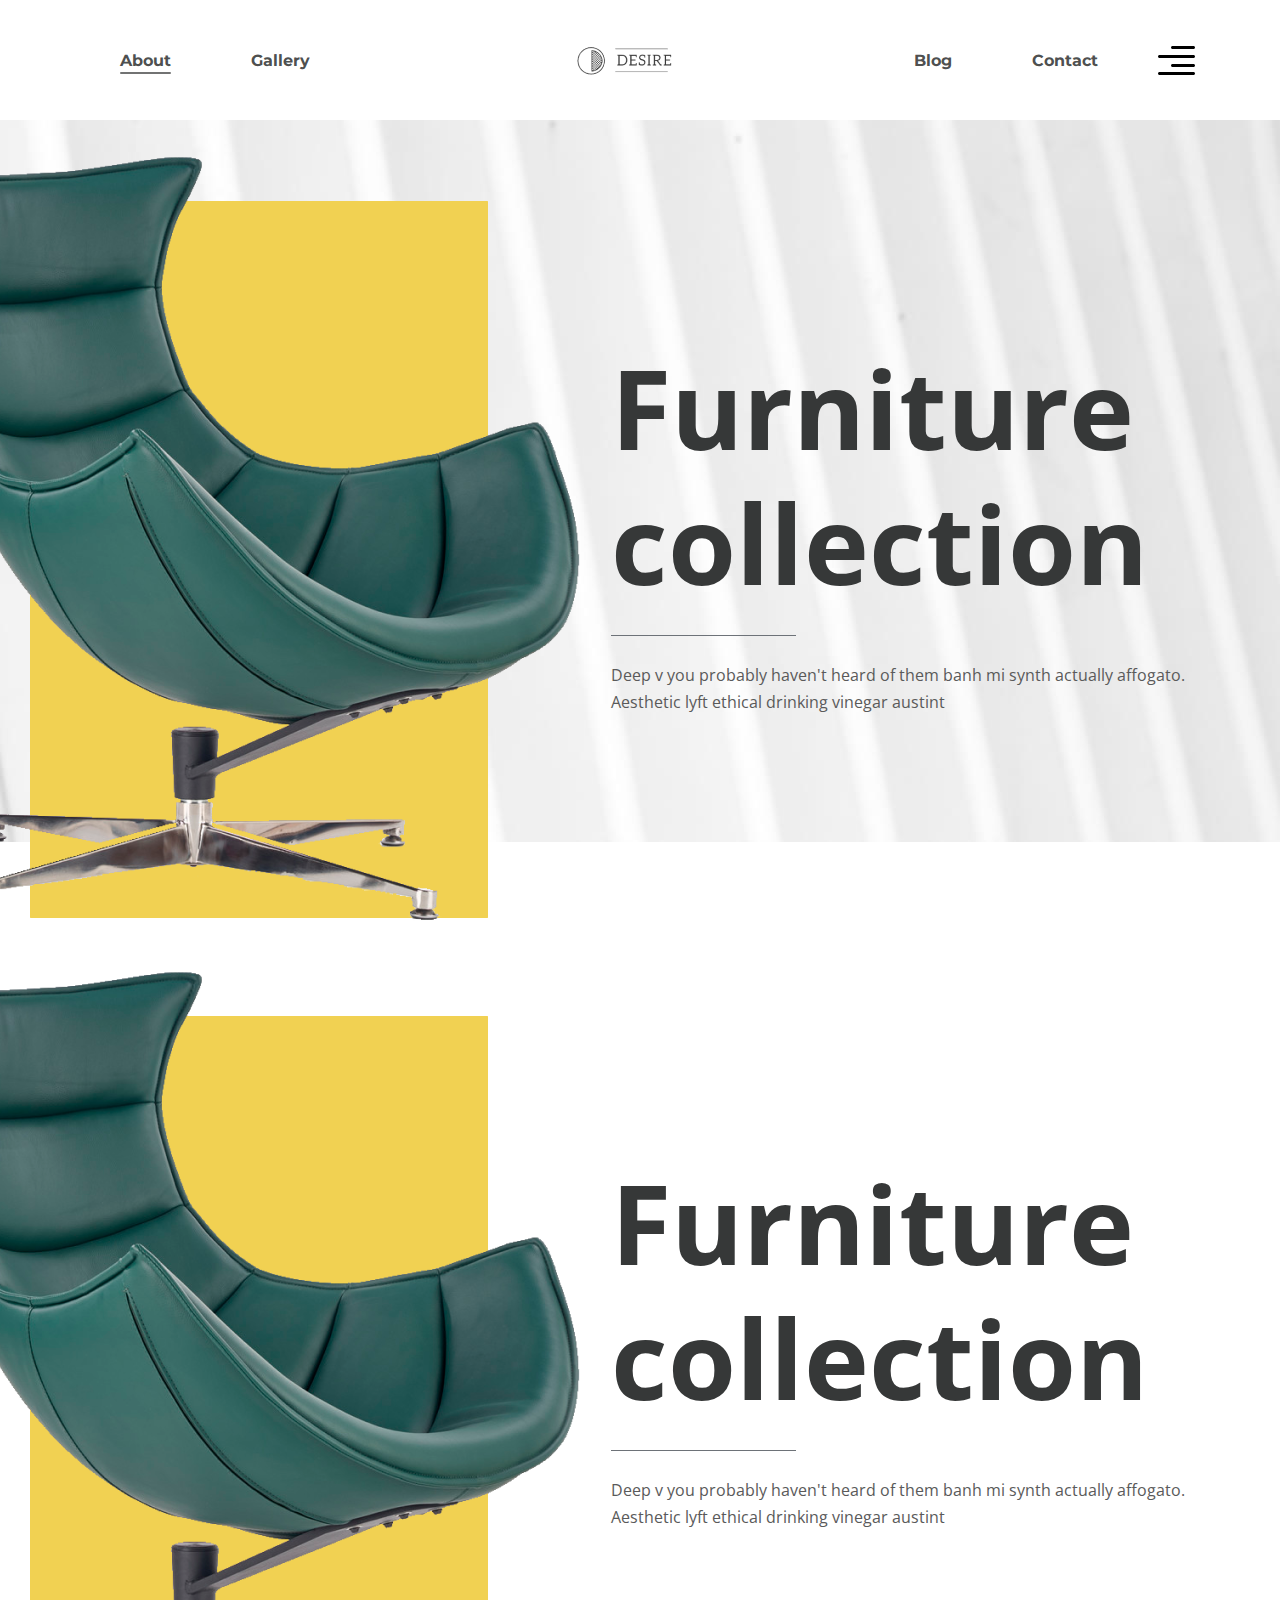
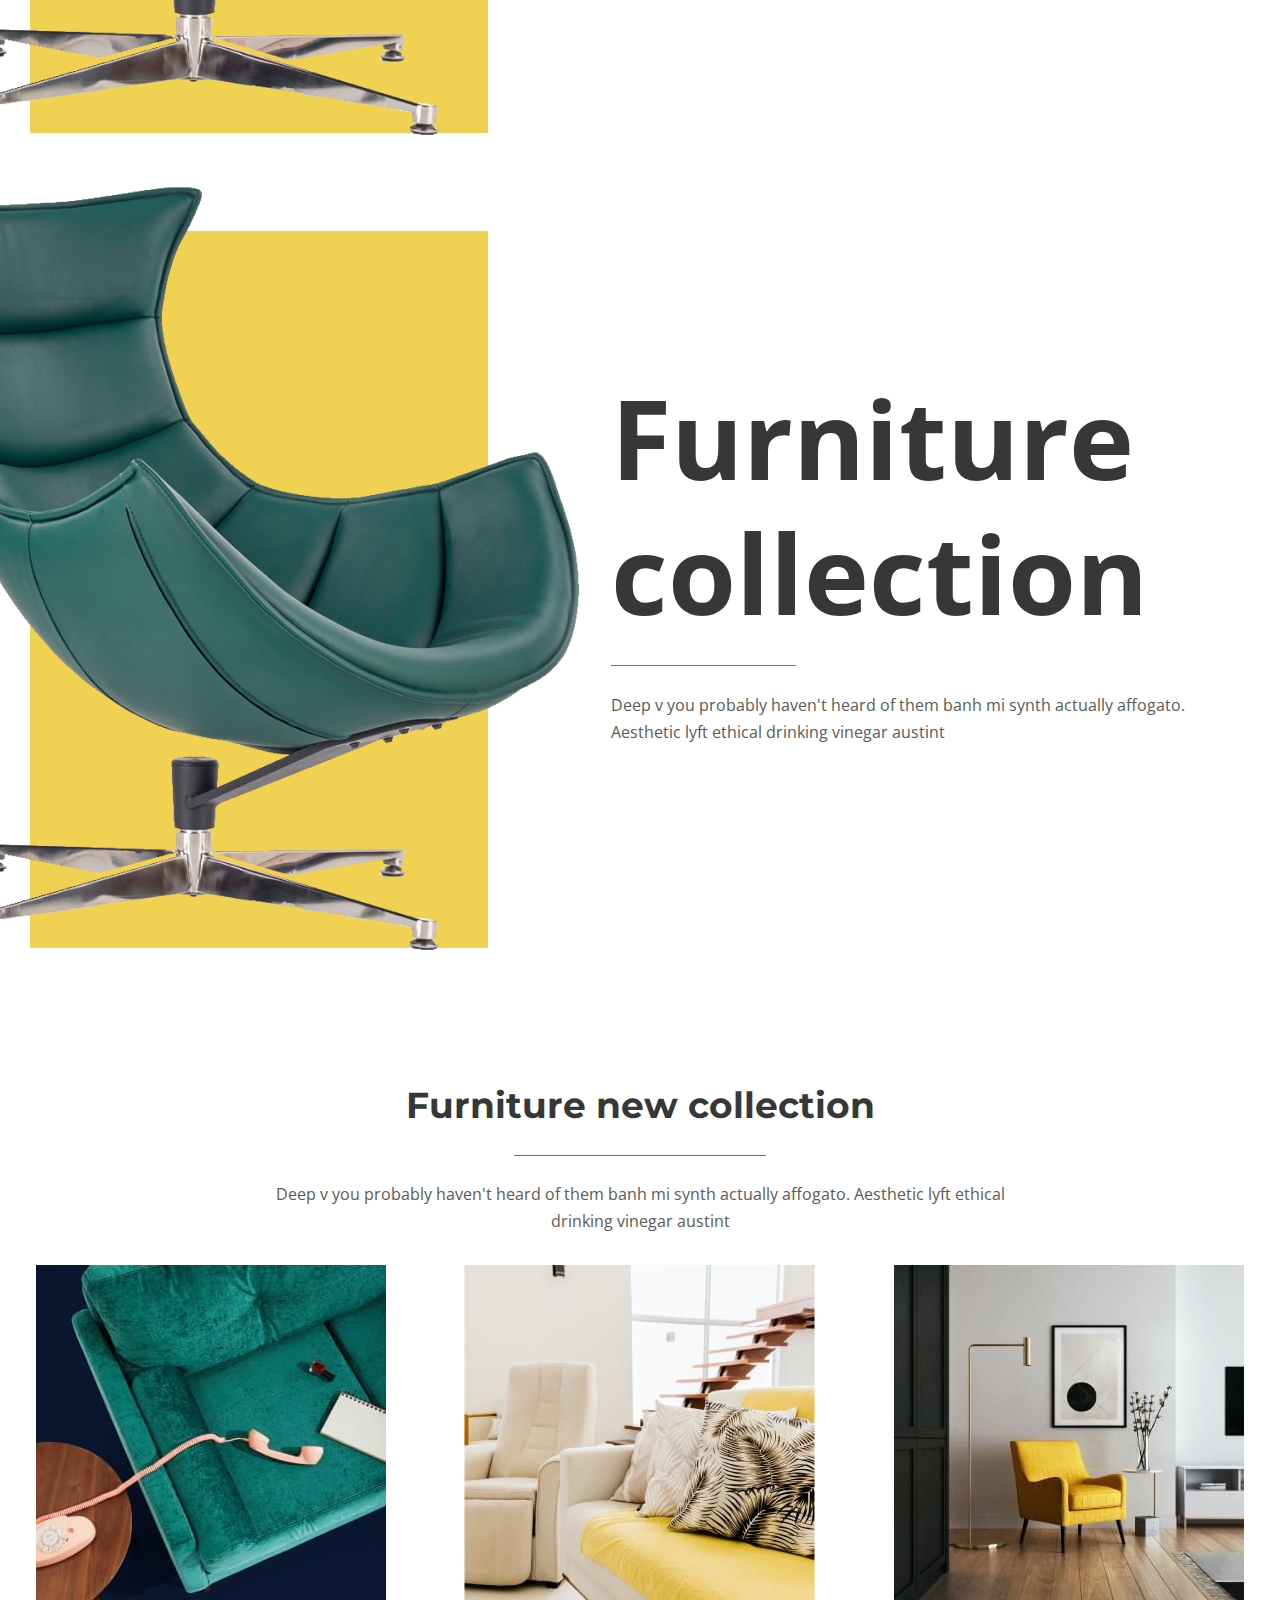
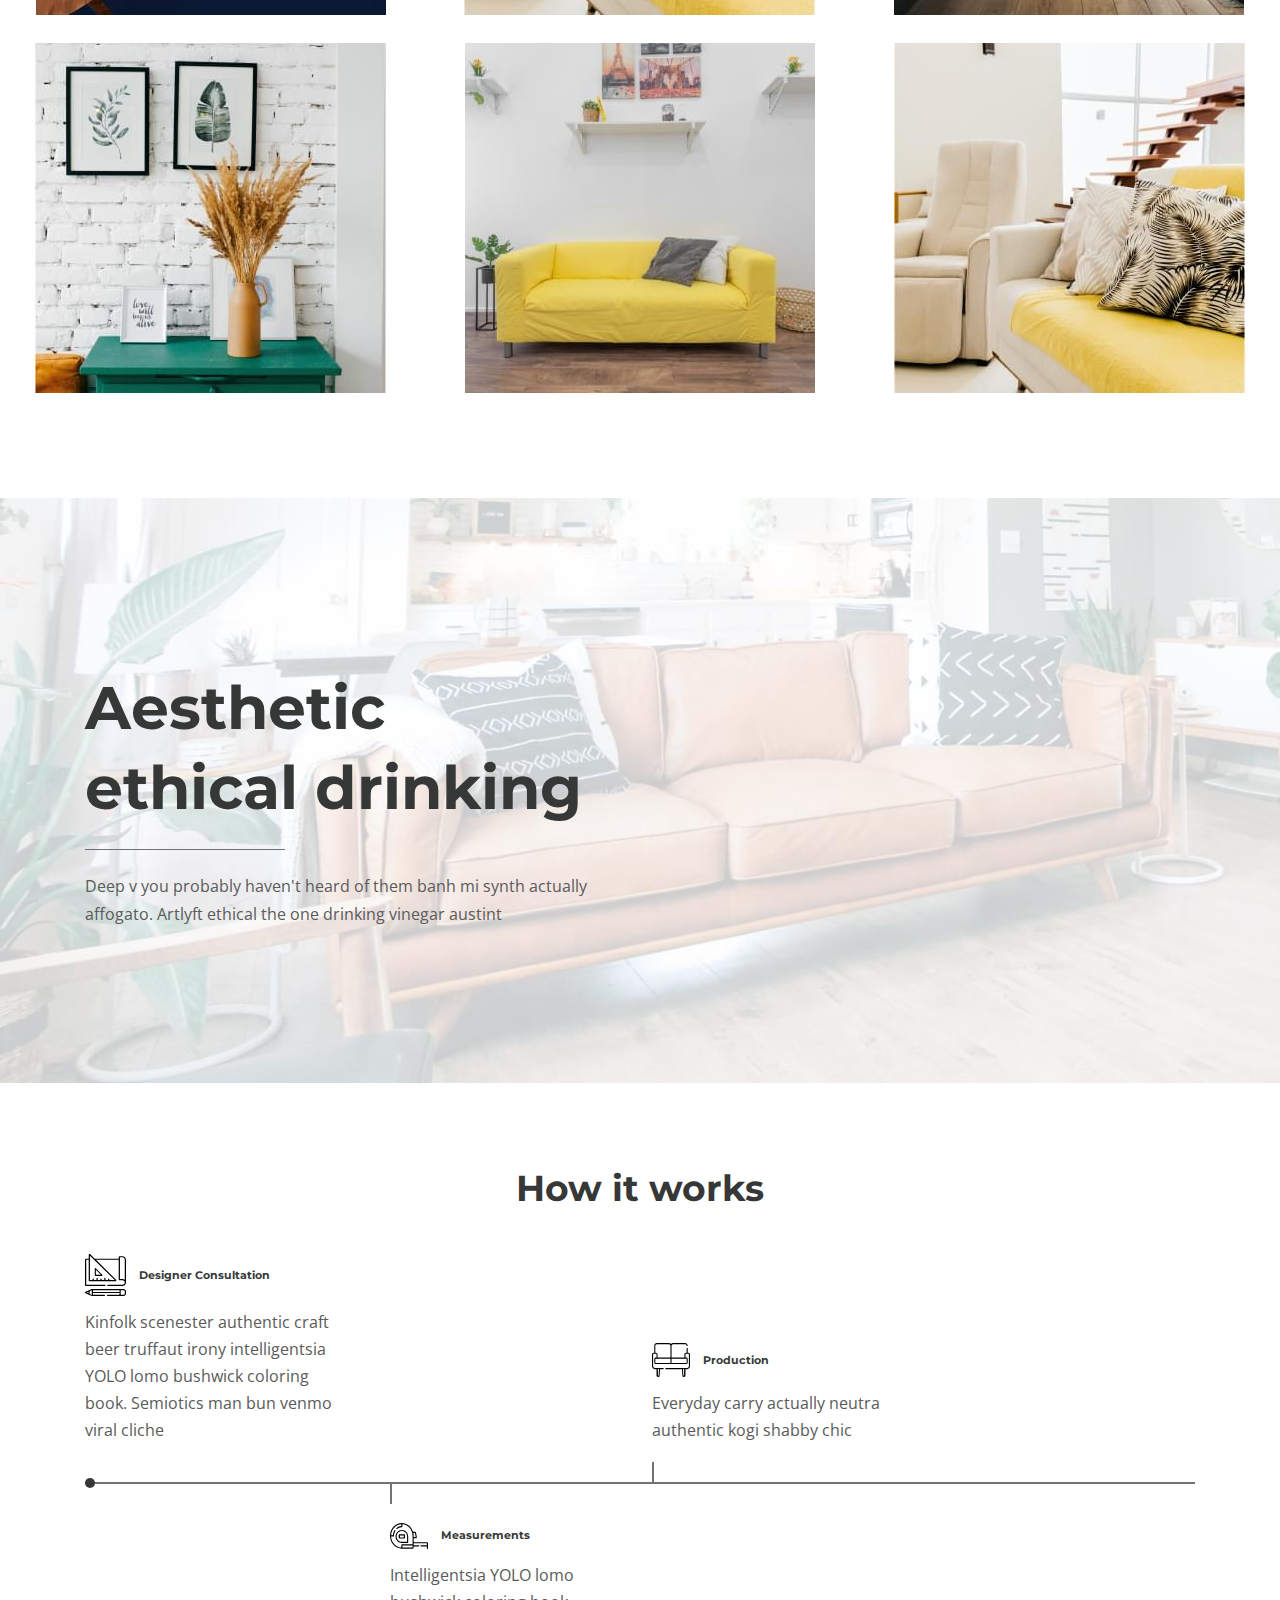
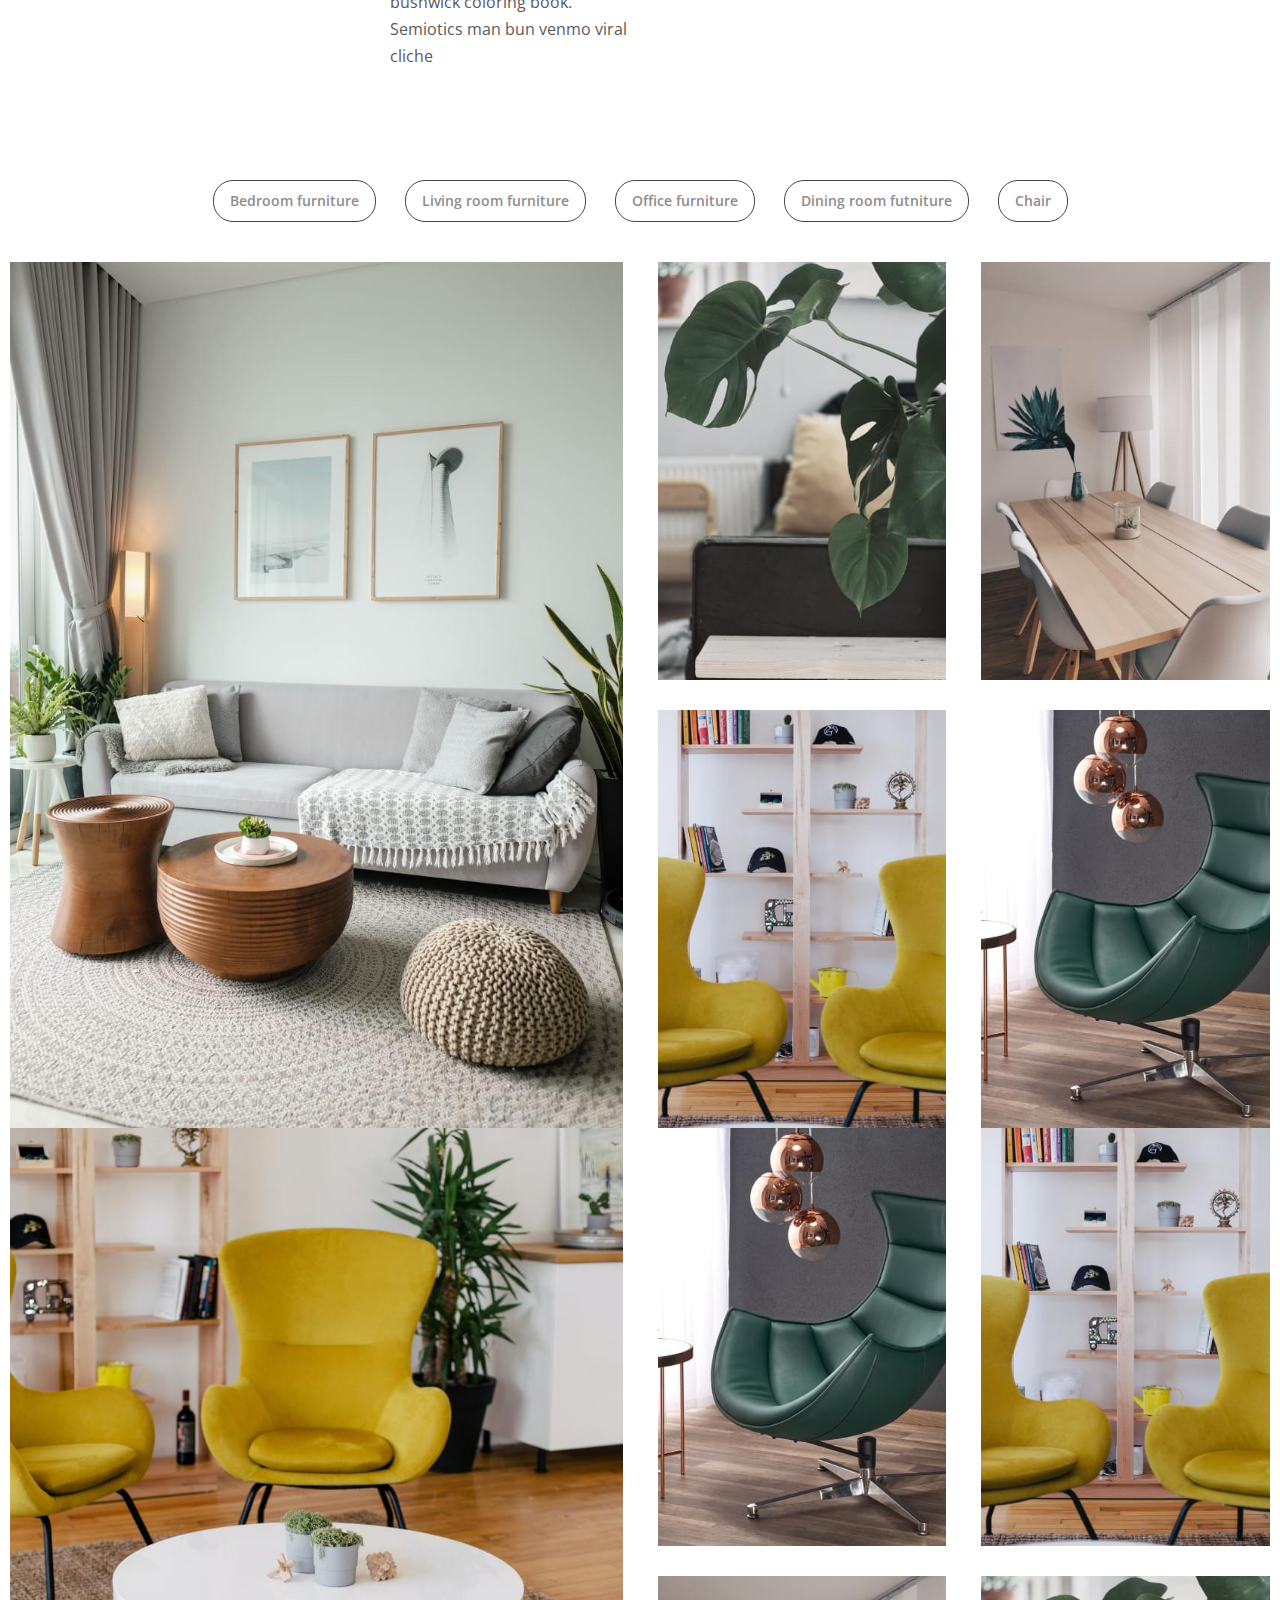
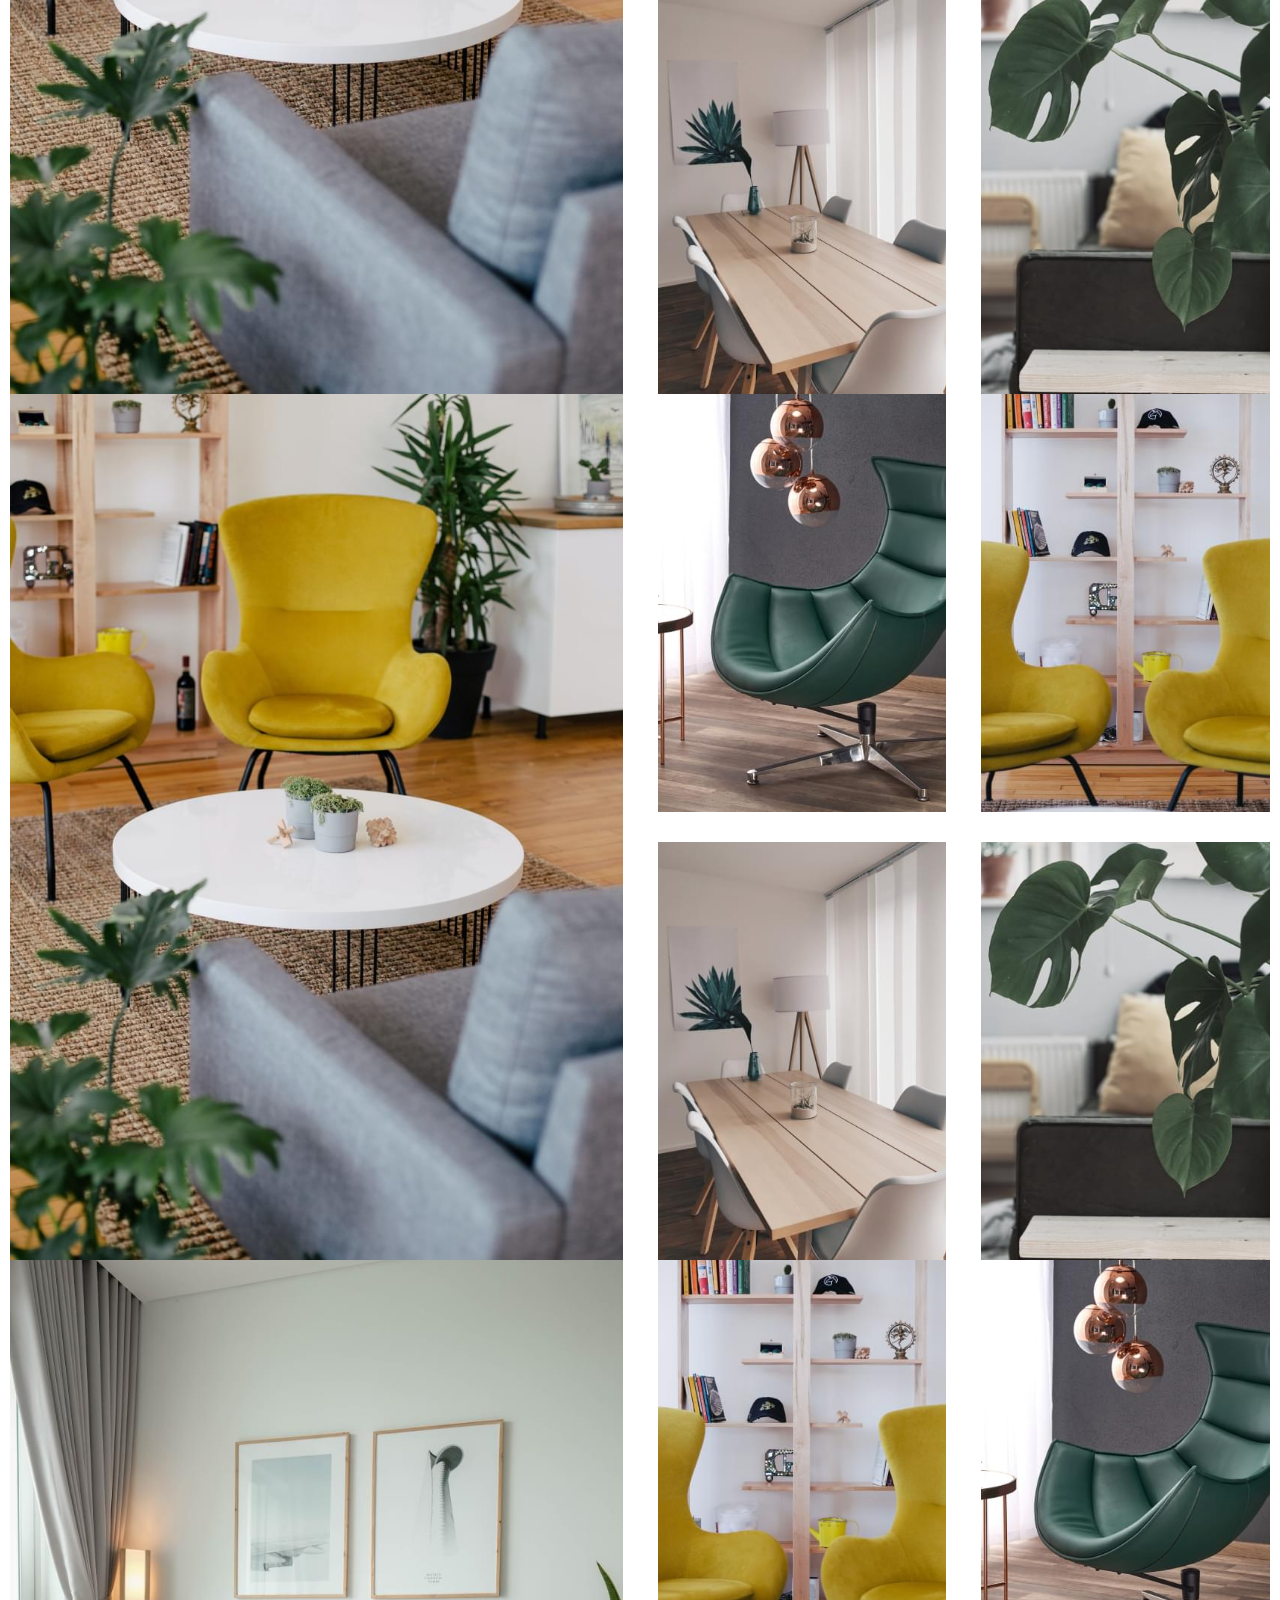
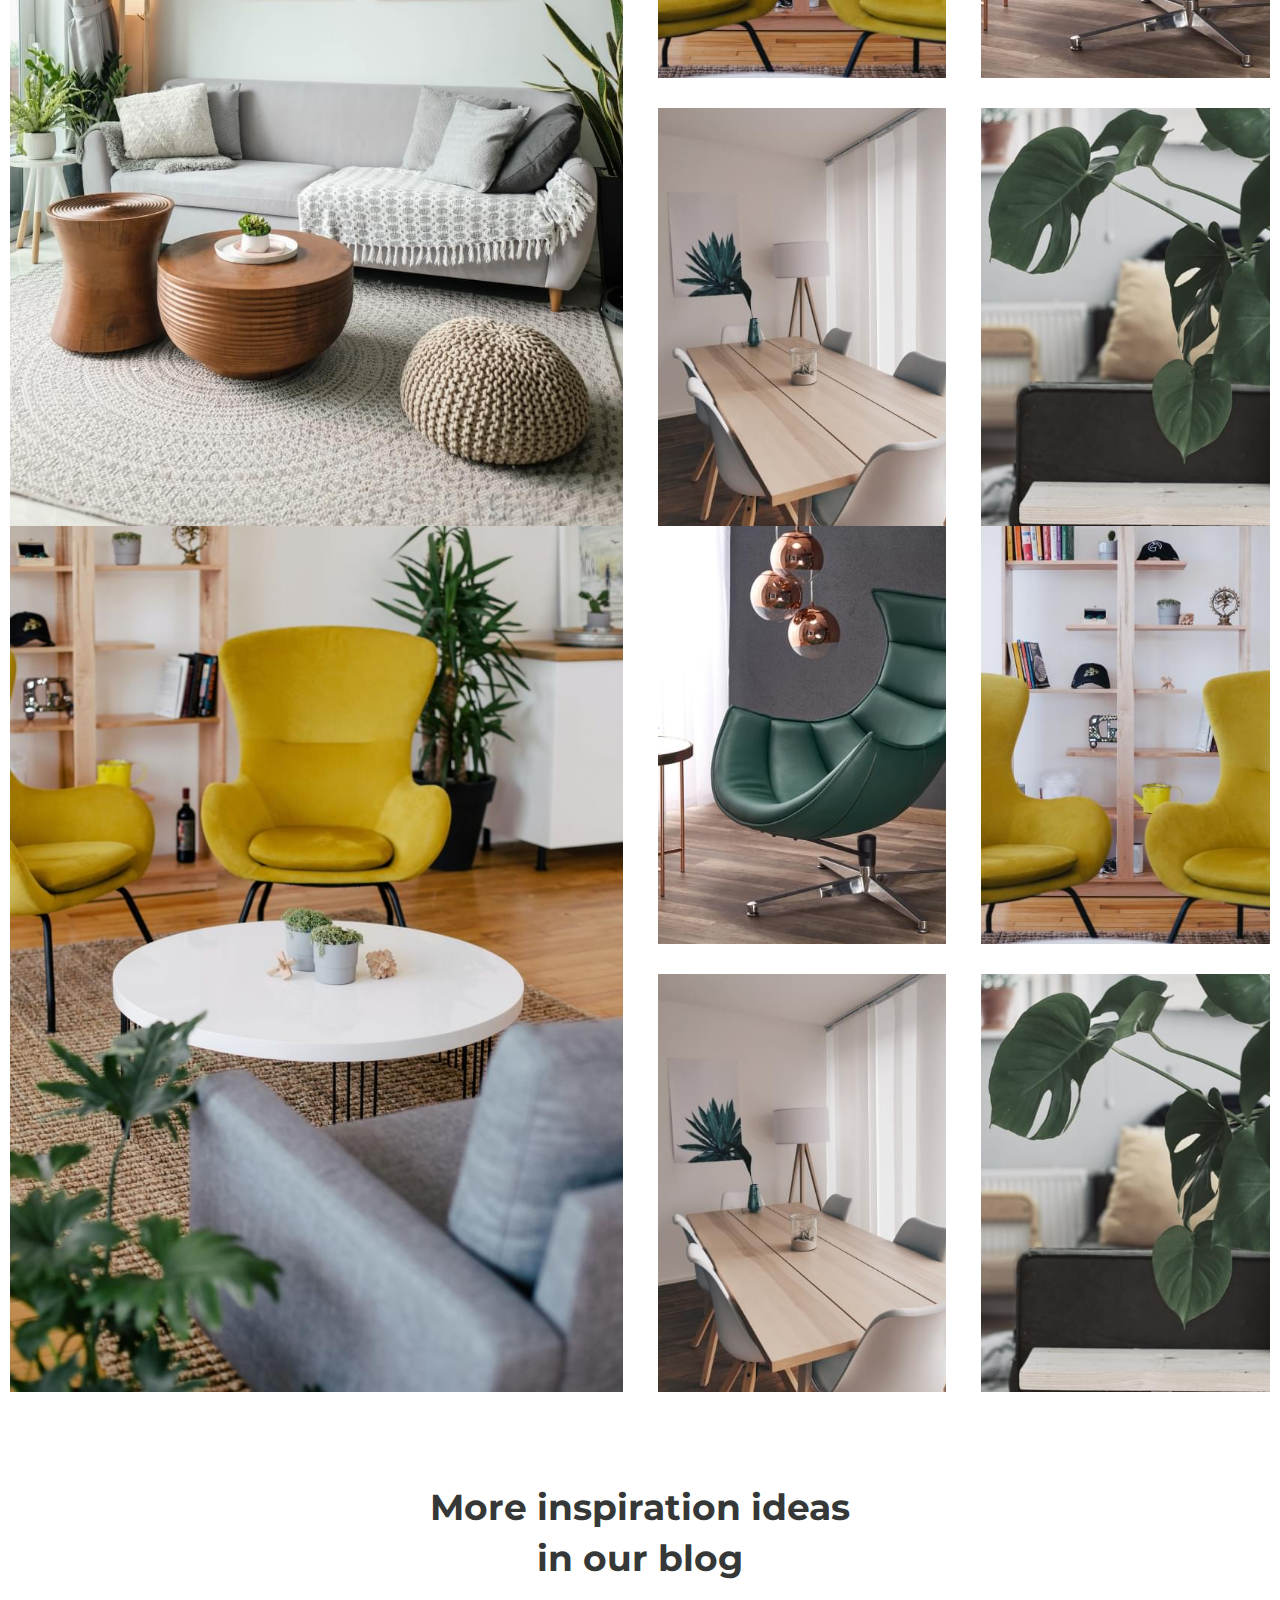
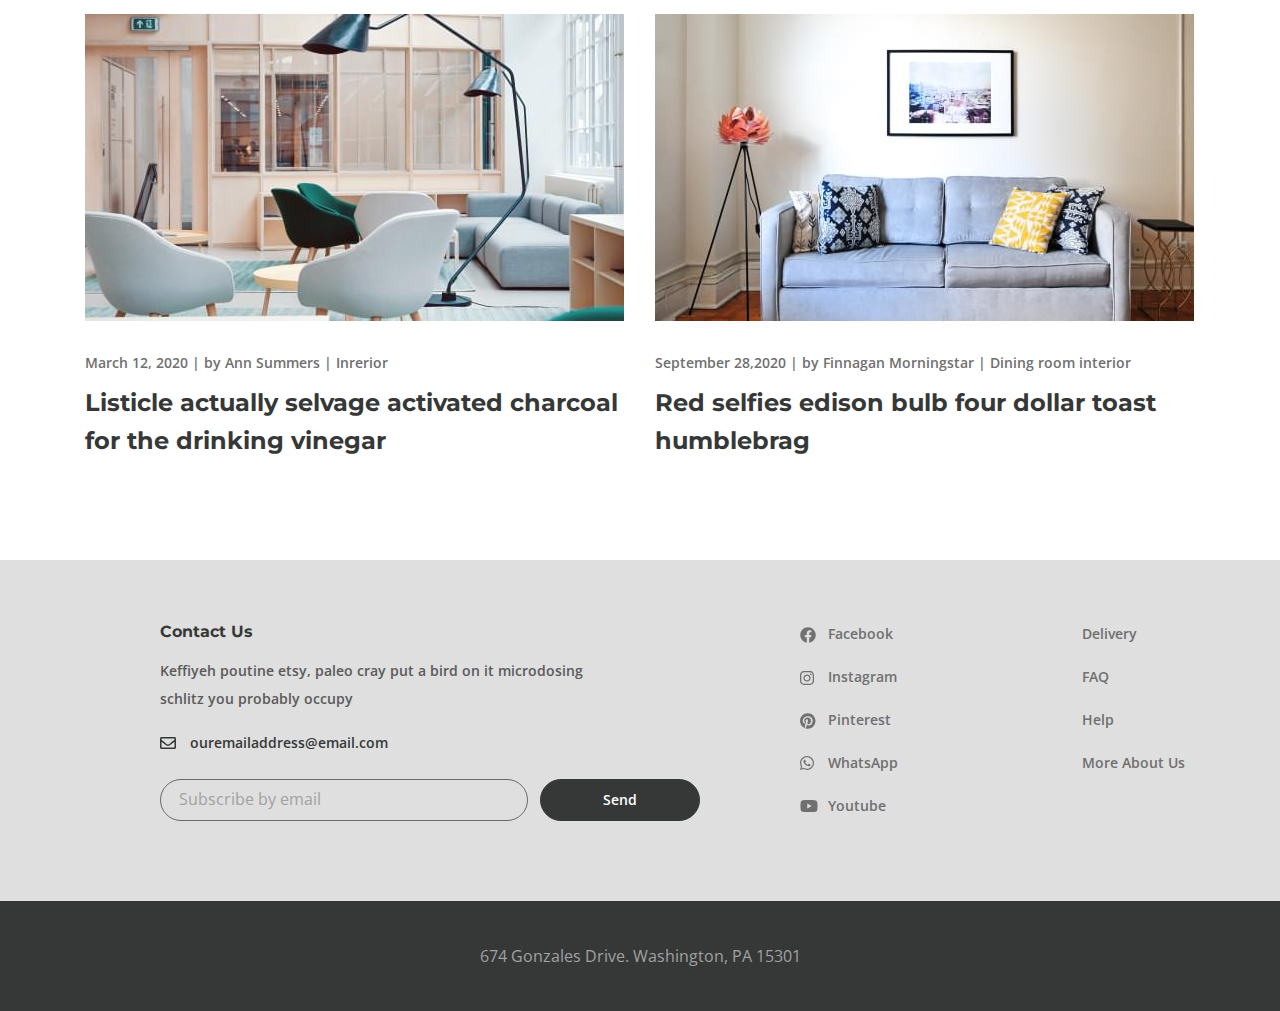
==== commit 7aaf3793: "adaptive - dove" ====
--- a/index.html
+++ b/index.html
@@ -4,7 +4,7 @@
     <meta charset="UTF-8">
     <meta http-equiv="X-UA-Compatible" content="IE=edge">
     <meta name="viewport" content="width=device-width, initial-scale=1.0">
-    <link rel="stylesheet" href="css/style.min.css">
+    <link rel="stylesheet" href="css/style.min.css?_v=20221018135852">
     <title>Furniture collection</title>
 </head>
 <body>
@@ -36,23 +36,23 @@
          <button class="header__btn">
             <img src="img/svgicons/icon_menu.svg" alt="icon menu">
          </button>
-         <div class="rightside-menu rightside-menu--close">
-            <button class="rightside-menu__close">
-               <img src="img/svgicons/close.svg" alt="">
-            </button>
-            <div class="rightside-menu__content">
-               <a class="rightside-menu__logo" href="index.html">
-                  <img src="img/logo-big.png" alt=logo"">
-               </a>
-               <h4 class="rightside-menu__title">
-                  Furniture for life
-               </h4>
-               <p class="rightside-menu__text">
-                  Sustainable hot chicken skateboard, dreamcatcher meggings actually squid. Slow-carb everyday carry +1 art party microdosing, put a bird on it brooklyn
-               </p>
-               <img class="rightside-menu__images" src="img/rightside-img.jpg" alt="images">
-            </div>
-         </div>
+      </div>
+   </div>
+   <div class="rightside-menu rightside-menu--close">
+      <button class="rightside-menu__close">
+         <img src="img/svgicons/close.svg" alt="">
+      </button>
+      <div class="rightside-menu__content">
+         <a class="rightside-menu__logo" href="index.html">
+            <img src="img/logo-big.png" alt=logo"">
+         </a>
+         <h4 class="rightside-menu__title">
+            Furniture for life
+         </h4>
+         <p class="rightside-menu__text">
+            Sustainable hot chicken skateboard, dreamcatcher meggings actually squid. Slow-carb everyday carry +1 art party microdosing, put a bird on it brooklyn
+         </p>
+         <img class="rightside-menu__images" src="img/rightside-img.jpg" alt="images">
       </div>
    </div>
 </header>
@@ -408,10 +408,10 @@
    </div>
 </footer>
 	</div>
-	<script src="https://cdnjs.cloudflare.com/ajax/libs/jquery/3.6.1/jquery.min.js"
+	<script src="https://cdnjs.cloudflare.com/ajax/libs/jquery/3.6.1/jquery.min.js?_v=20221018135852"
    integrity="sha512-aVKKRRi/Q/YV+4mjoKBsE4x3H+BkegoM/em46NNlCqNTmUYADjBbeNefNxYV7giUp0VxICtqdrbqU7iVaeZNXA=="
    crossorigin="anonymous" referrerpolicy="no-referrer"></script>
-<script src="js/app.min.js"></script>
+<script src="js/app.min.js?_v=20221018135852"></script>
 </body>
 
 </html>--- a/css/style.min.css
+++ b/css/style.min.css
@@ -1,2597 +1 @@
-@import url("https://fonts.googleapis.com/css2?family=Montserrat:wght@700&family=Open+Sans:ital,wght@0,300;0,400;0,600;1,300&display=swap");
-.blog-one__form-title, .blog-one__comments-name, .blog-one__comments-title, .blog-one__tags-title, .recent-posts__title, .blog__category-title, .blog__tags-title, .blog__blockquote-author, .blog__item-title, .contact-slider__title, .contact__title, .inspiration__item, .inspiration__title, .about__title, .about__prev-title, .blog-box__item-title, .blog-box__title, .works-path__item-title, .works-path__title, .decor__title, .collection__info-title, .new-collection__title, .rightside-menu__title, .footer__info-title, .menu__list-link {
-  font-family: "Montserrat", sans-serif;
-  font-weight: 700;
-}
-
-html {
-  box-sizing: border-box;
-}
-
-*,
-*::after,
-*::before {
-  box-sizing: inherit;
-}
-
-ul[class],
-ol[class] {
-  padding: 0;
-}
-
-body,
-h1,
-h2,
-h3,
-h4,
-h5,
-h6,
-p,
-ul,
-ol,
-li,
-figure,
-figcaption,
-blockquote,
-dl,
-dd {
-  margin: 0;
-}
-
-ul[class] {
-  list-style: none;
-}
-
-img {
-  max-width: 100%;
-  display: block;
-}
-
-input,
-button,
-textarea,
-select {
-  font: inherit;
-}
-
-a {
-  text-decoration: none;
-  color: inherit;
-}
-
-html,
-body {
-  height: 100%;
-}
-
-body {
-  font-family: "Open Sans", sans-serif;
-  font-weight: 400;
-  font-size: 16px;
-  line-height: 27px;
-  color: #5A5A5A;
-  overflow-x: hidden;
-  min-width: 320px;
-}
-
-.wrapper {
-  display: flex;
-  flex-direction: column;
-  min-height: 100%;
-  overflow: hidden;
-}
-
-.main {
-  flex: 1 1 auto;
-}
-
-.footer {
-  flex: 0 0 auto;
-}
-
-.container {
-  max-width: 1140px;
-  margin: 0 auto;
-  padding: 0 15px;
-}
-
-.container-fluid {
-  max-width: 1920px;
-  margin: 0 auto;
-  padding: 0 10px;
-}
-
-.slick-dots {
-  display: flex;
-  justify-content: center;
-  align-items: center;
-}
-.slick-dots li {
-  margin: 0 15px;
-}
-.slick-dots button {
-  background-color: #363838;
-  border: none;
-  width: 8px;
-  height: 8px;
-  border-radius: 50%;
-  padding: 0;
-  font-size: 0;
-  transition: all 0.3s;
-}
-.slick-dots li.slick-active button {
-  background-color: #FFEF35;
-}
-
-/* Slider */
-.slick-slider {
-  position: relative;
-  display: block;
-  box-sizing: border-box;
-  -webkit-touch-callout: none;
-  -webkit-user-select: none;
-  -khtml-user-select: none;
-  -moz-user-select: none;
-  -ms-user-select: none;
-  user-select: none;
-  -ms-touch-action: pan-y;
-  touch-action: pan-y;
-  -webkit-tap-highlight-color: transparent;
-}
-
-.slick-list {
-  position: relative;
-  overflow: hidden;
-  display: block;
-  margin: 0;
-  padding: 0;
-}
-.slick-list:focus {
-  outline: none;
-}
-.slick-list.dragging {
-  cursor: pointer;
-  cursor: hand;
-}
-
-.slick-slider .slick-track,
-.slick-slider .slick-list {
-  -webkit-transform: translate3d(0, 0, 0);
-  -moz-transform: translate3d(0, 0, 0);
-  -ms-transform: translate3d(0, 0, 0);
-  -o-transform: translate3d(0, 0, 0);
-  transform: translate3d(0, 0, 0);
-}
-
-.slick-track {
-  position: relative;
-  left: 0;
-  top: 0;
-  display: block;
-  margin-left: auto;
-  margin-right: auto;
-}
-.slick-track:before, .slick-track:after {
-  content: "";
-  display: table;
-}
-.slick-track:after {
-  clear: both;
-}
-.slick-loading .slick-track {
-  visibility: hidden;
-}
-
-.slick-slide {
-  float: left;
-  height: 100%;
-  min-height: 1px;
-  display: none;
-}
-[dir=rtl] .slick-slide {
-  float: right;
-}
-.slick-slide img {
-  display: block;
-}
-.slick-slide.slick-loading img {
-  display: none;
-}
-.slick-slide.dragging img {
-  pointer-events: none;
-}
-.slick-initialized .slick-slide {
-  display: block;
-}
-.slick-loading .slick-slide {
-  visibility: hidden;
-}
-.slick-vertical .slick-slide {
-  display: block;
-  height: auto;
-  border: 1px solid transparent;
-}
-
-.slick-arrow.slick-hidden {
-  display: none;
-}
-
-body.compensate-for-scrollbar {
-  overflow: hidden;
-}
-
-.fancybox-active {
-  height: auto;
-}
-
-.fancybox-is-hidden {
-  left: -9999px;
-  margin: 0;
-  position: absolute !important;
-  top: -9999px;
-  visibility: hidden;
-}
-
-.fancybox-container {
-  -webkit-backface-visibility: hidden;
-  height: 100%;
-  left: 0;
-  outline: none;
-  position: fixed;
-  -webkit-tap-highlight-color: transparent;
-  top: 0;
-  -ms-touch-action: manipulation;
-  touch-action: manipulation;
-  transform: translateZ(0);
-  width: 100%;
-  z-index: 99992;
-}
-
-.fancybox-container * {
-  box-sizing: border-box;
-}
-
-.fancybox-outer,
-.fancybox-inner,
-.fancybox-bg,
-.fancybox-stage {
-  bottom: 0;
-  left: 0;
-  position: absolute;
-  right: 0;
-  top: 0;
-}
-
-.fancybox-outer {
-  -webkit-overflow-scrolling: touch;
-  overflow-y: auto;
-}
-
-.fancybox-bg {
-  background: rgb(30, 30, 30);
-  opacity: 0;
-  transition-duration: inherit;
-  transition-property: opacity;
-  transition-timing-function: cubic-bezier(0.47, 0, 0.74, 0.71);
-}
-
-.fancybox-is-open .fancybox-bg {
-  opacity: 0.9;
-  transition-timing-function: cubic-bezier(0.22, 0.61, 0.36, 1);
-}
-
-.fancybox-infobar,
-.fancybox-toolbar,
-.fancybox-caption,
-.fancybox-navigation .fancybox-button {
-  direction: ltr;
-  opacity: 0;
-  position: absolute;
-  transition: opacity 0.25s ease, visibility 0s ease 0.25s;
-  visibility: hidden;
-  z-index: 99997;
-}
-
-.fancybox-show-infobar .fancybox-infobar,
-.fancybox-show-toolbar .fancybox-toolbar,
-.fancybox-show-caption .fancybox-caption,
-.fancybox-show-nav .fancybox-navigation .fancybox-button {
-  opacity: 1;
-  transition: opacity 0.25s ease 0s, visibility 0s ease 0s;
-  visibility: visible;
-}
-
-.fancybox-infobar {
-  color: #ccc;
-  font-size: 13px;
-  -webkit-font-smoothing: subpixel-antialiased;
-  height: 44px;
-  left: 0;
-  line-height: 44px;
-  min-width: 44px;
-  mix-blend-mode: difference;
-  padding: 0 10px;
-  pointer-events: none;
-  top: 0;
-  -webkit-touch-callout: none;
-  -webkit-user-select: none;
-  -moz-user-select: none;
-  -ms-user-select: none;
-  user-select: none;
-}
-
-.fancybox-toolbar {
-  right: 0;
-  top: 0;
-}
-
-.fancybox-stage {
-  direction: ltr;
-  overflow: visible;
-  transform: translateZ(0);
-  z-index: 99994;
-}
-
-.fancybox-is-open .fancybox-stage {
-  overflow: hidden;
-}
-
-.fancybox-slide {
-  -webkit-backface-visibility: hidden;
-  /* Using without prefix would break IE11 */
-  display: none;
-  height: 100%;
-  left: 0;
-  outline: none;
-  overflow: auto;
-  -webkit-overflow-scrolling: touch;
-  padding: 44px;
-  position: absolute;
-  text-align: center;
-  top: 0;
-  transition-property: transform, opacity;
-  white-space: normal;
-  width: 100%;
-  z-index: 99994;
-}
-
-.fancybox-slide::before {
-  content: "";
-  display: inline-block;
-  font-size: 0;
-  height: 100%;
-  vertical-align: middle;
-  width: 0;
-}
-
-.fancybox-is-sliding .fancybox-slide,
-.fancybox-slide--previous,
-.fancybox-slide--current,
-.fancybox-slide--next {
-  display: block;
-}
-
-.fancybox-slide--image {
-  overflow: hidden;
-  padding: 44px 0;
-}
-
-.fancybox-slide--image::before {
-  display: none;
-}
-
-.fancybox-slide--html {
-  padding: 6px;
-}
-
-.fancybox-content {
-  background: #fff;
-  display: inline-block;
-  margin: 0;
-  max-width: 100%;
-  overflow: auto;
-  -webkit-overflow-scrolling: touch;
-  padding: 44px;
-  position: relative;
-  text-align: left;
-  vertical-align: middle;
-}
-
-.fancybox-slide--image .fancybox-content {
-  animation-timing-function: cubic-bezier(0.5, 0, 0.14, 1);
-  -webkit-backface-visibility: hidden;
-  background: transparent;
-  background-repeat: no-repeat;
-  background-size: 100% 100%;
-  left: 0;
-  max-width: none;
-  overflow: visible;
-  padding: 0;
-  position: absolute;
-  top: 0;
-  -ms-transform-origin: top left;
-  transform-origin: top left;
-  transition-property: transform, opacity;
-  -webkit-user-select: none;
-  -moz-user-select: none;
-  -ms-user-select: none;
-  user-select: none;
-  z-index: 99995;
-}
-
-.fancybox-can-zoomOut .fancybox-content {
-  cursor: zoom-out;
-}
-
-.fancybox-can-zoomIn .fancybox-content {
-  cursor: zoom-in;
-}
-
-.fancybox-can-swipe .fancybox-content,
-.fancybox-can-pan .fancybox-content {
-  cursor: -webkit-grab;
-  cursor: grab;
-}
-
-.fancybox-is-grabbing .fancybox-content {
-  cursor: -webkit-grabbing;
-  cursor: grabbing;
-}
-
-.fancybox-container [data-selectable=true] {
-  cursor: text;
-}
-
-.fancybox-image,
-.fancybox-spaceball {
-  background: transparent;
-  border: 0;
-  height: 100%;
-  left: 0;
-  margin: 0;
-  max-height: none;
-  max-width: none;
-  padding: 0;
-  position: absolute;
-  top: 0;
-  -webkit-user-select: none;
-  -moz-user-select: none;
-  -ms-user-select: none;
-  user-select: none;
-  width: 100%;
-}
-
-.fancybox-spaceball {
-  z-index: 1;
-}
-
-.fancybox-slide--video .fancybox-content,
-.fancybox-slide--map .fancybox-content,
-.fancybox-slide--pdf .fancybox-content,
-.fancybox-slide--iframe .fancybox-content {
-  height: 100%;
-  overflow: visible;
-  padding: 0;
-  width: 100%;
-}
-
-.fancybox-slide--video .fancybox-content {
-  background: #000;
-}
-
-.fancybox-slide--map .fancybox-content {
-  background: #e5e3df;
-}
-
-.fancybox-slide--iframe .fancybox-content {
-  background: #fff;
-}
-
-.fancybox-video,
-.fancybox-iframe {
-  background: transparent;
-  border: 0;
-  display: block;
-  height: 100%;
-  margin: 0;
-  overflow: hidden;
-  padding: 0;
-  width: 100%;
-}
-
-/* Fix iOS */
-.fancybox-iframe {
-  left: 0;
-  position: absolute;
-  top: 0;
-}
-
-.fancybox-error {
-  background: #fff;
-  cursor: default;
-  max-width: 400px;
-  padding: 40px;
-  width: 100%;
-}
-
-.fancybox-error p {
-  color: #444;
-  font-size: 16px;
-  line-height: 20px;
-  margin: 0;
-  padding: 0;
-}
-
-/* Buttons */
-.fancybox-button {
-  background: rgba(30, 30, 30, 0.6);
-  border: 0;
-  border-radius: 0;
-  box-shadow: none;
-  cursor: pointer;
-  display: inline-block;
-  height: 44px;
-  margin: 0;
-  padding: 10px;
-  position: relative;
-  transition: color 0.2s;
-  vertical-align: top;
-  visibility: inherit;
-  width: 44px;
-}
-
-.fancybox-button,
-.fancybox-button:visited,
-.fancybox-button:link {
-  color: #ccc;
-}
-
-.fancybox-button:hover {
-  color: #fff;
-}
-
-.fancybox-button:focus {
-  outline: none;
-}
-
-.fancybox-button.fancybox-focus {
-  outline: 1px dotted;
-}
-
-.fancybox-button[disabled],
-.fancybox-button[disabled]:hover {
-  color: #888;
-  cursor: default;
-  outline: none;
-}
-
-/* Fix IE11 */
-.fancybox-button div {
-  height: 100%;
-}
-
-.fancybox-button svg {
-  display: block;
-  height: 100%;
-  overflow: visible;
-  position: relative;
-  width: 100%;
-}
-
-.fancybox-button svg path {
-  fill: currentColor;
-  stroke-width: 0;
-}
-
-.fancybox-button--play svg:nth-child(2),
-.fancybox-button--fsenter svg:nth-child(2) {
-  display: none;
-}
-
-.fancybox-button--pause svg:nth-child(1),
-.fancybox-button--fsexit svg:nth-child(1) {
-  display: none;
-}
-
-.fancybox-progress {
-  background: #ff5268;
-  height: 2px;
-  left: 0;
-  position: absolute;
-  right: 0;
-  top: 0;
-  -ms-transform: scaleX(0);
-  transform: scaleX(0);
-  -ms-transform-origin: 0;
-  transform-origin: 0;
-  transition-property: transform;
-  transition-timing-function: linear;
-  z-index: 99998;
-}
-
-/* Close button on the top right corner of html content */
-.fancybox-close-small {
-  background: transparent;
-  border: 0;
-  border-radius: 0;
-  color: #ccc;
-  cursor: pointer;
-  opacity: 0.8;
-  padding: 8px;
-  position: absolute;
-  right: -12px;
-  top: -44px;
-  z-index: 401;
-}
-
-.fancybox-close-small:hover {
-  color: #fff;
-  opacity: 1;
-}
-
-.fancybox-slide--html .fancybox-close-small {
-  color: currentColor;
-  padding: 10px;
-  right: 0;
-  top: 0;
-}
-
-.fancybox-slide--image.fancybox-is-scaling .fancybox-content {
-  overflow: hidden;
-}
-
-.fancybox-is-scaling .fancybox-close-small,
-.fancybox-is-zoomable.fancybox-can-pan .fancybox-close-small {
-  display: none;
-}
-
-/* Navigation arrows */
-.fancybox-navigation .fancybox-button {
-  background-clip: content-box;
-  height: 100px;
-  opacity: 0;
-  position: absolute;
-  top: calc(50% - 50px);
-  width: 70px;
-}
-
-.fancybox-navigation .fancybox-button div {
-  padding: 7px;
-}
-
-.fancybox-navigation .fancybox-button--arrow_left {
-  left: 0;
-  left: env(safe-area-inset-left);
-  padding: 31px 26px 31px 6px;
-}
-
-.fancybox-navigation .fancybox-button--arrow_right {
-  padding: 31px 6px 31px 26px;
-  right: 0;
-  right: env(safe-area-inset-right);
-}
-
-/* Caption */
-.fancybox-caption {
-  background: linear-gradient(to top, rgba(0, 0, 0, 0.85) 0%, rgba(0, 0, 0, 0.3) 50%, rgba(0, 0, 0, 0.15) 65%, rgba(0, 0, 0, 0.075) 75.5%, rgba(0, 0, 0, 0.037) 82.85%, rgba(0, 0, 0, 0.019) 88%, rgba(0, 0, 0, 0) 100%);
-  bottom: 0;
-  color: #eee;
-  font-size: 14px;
-  font-weight: 400;
-  left: 0;
-  line-height: 1.5;
-  padding: 75px 44px 25px 44px;
-  pointer-events: none;
-  right: 0;
-  text-align: center;
-  z-index: 99996;
-}
-
-@supports (padding: max(0px)) {
-  .fancybox-caption {
-    padding: 75px max(44px, env(safe-area-inset-right)) max(25px, env(safe-area-inset-bottom)) max(44px, env(safe-area-inset-left));
-  }
-}
-.fancybox-caption--separate {
-  margin-top: -50px;
-}
-
-.fancybox-caption__body {
-  max-height: 50vh;
-  overflow: auto;
-  pointer-events: all;
-}
-
-.fancybox-caption a,
-.fancybox-caption a:link,
-.fancybox-caption a:visited {
-  color: #ccc;
-  text-decoration: none;
-}
-
-.fancybox-caption a:hover {
-  color: #fff;
-  text-decoration: underline;
-}
-
-/* Loading indicator */
-.fancybox-loading {
-  animation: fancybox-rotate 1s linear infinite;
-  background: transparent;
-  border: 4px solid #888;
-  border-bottom-color: #fff;
-  border-radius: 50%;
-  height: 50px;
-  left: 50%;
-  margin: -25px 0 0 -25px;
-  opacity: 0.7;
-  padding: 0;
-  position: absolute;
-  top: 50%;
-  width: 50px;
-  z-index: 99999;
-}
-
-@keyframes fancybox-rotate {
-  100% {
-    transform: rotate(360deg);
-  }
-}
-/* Transition effects */
-.fancybox-animated {
-  transition-timing-function: cubic-bezier(0, 0, 0.25, 1);
-}
-
-/* transitionEffect: slide */
-.fancybox-fx-slide.fancybox-slide--previous {
-  opacity: 0;
-  transform: translate3d(-100%, 0, 0);
-}
-
-.fancybox-fx-slide.fancybox-slide--next {
-  opacity: 0;
-  transform: translate3d(100%, 0, 0);
-}
-
-.fancybox-fx-slide.fancybox-slide--current {
-  opacity: 1;
-  transform: translate3d(0, 0, 0);
-}
-
-/* transitionEffect: fade */
-.fancybox-fx-fade.fancybox-slide--previous,
-.fancybox-fx-fade.fancybox-slide--next {
-  opacity: 0;
-  transition-timing-function: cubic-bezier(0.19, 1, 0.22, 1);
-}
-
-.fancybox-fx-fade.fancybox-slide--current {
-  opacity: 1;
-}
-
-/* transitionEffect: zoom-in-out */
-.fancybox-fx-zoom-in-out.fancybox-slide--previous {
-  opacity: 0;
-  transform: scale3d(1.5, 1.5, 1.5);
-}
-
-.fancybox-fx-zoom-in-out.fancybox-slide--next {
-  opacity: 0;
-  transform: scale3d(0.5, 0.5, 0.5);
-}
-
-.fancybox-fx-zoom-in-out.fancybox-slide--current {
-  opacity: 1;
-  transform: scale3d(1, 1, 1);
-}
-
-/* transitionEffect: rotate */
-.fancybox-fx-rotate.fancybox-slide--previous {
-  opacity: 0;
-  -ms-transform: rotate(-360deg);
-  transform: rotate(-360deg);
-}
-
-.fancybox-fx-rotate.fancybox-slide--next {
-  opacity: 0;
-  -ms-transform: rotate(360deg);
-  transform: rotate(360deg);
-}
-
-.fancybox-fx-rotate.fancybox-slide--current {
-  opacity: 1;
-  -ms-transform: rotate(0deg);
-  transform: rotate(0deg);
-}
-
-/* transitionEffect: circular */
-.fancybox-fx-circular.fancybox-slide--previous {
-  opacity: 0;
-  transform: scale3d(0, 0, 0) translate3d(-100%, 0, 0);
-}
-
-.fancybox-fx-circular.fancybox-slide--next {
-  opacity: 0;
-  transform: scale3d(0, 0, 0) translate3d(100%, 0, 0);
-}
-
-.fancybox-fx-circular.fancybox-slide--current {
-  opacity: 1;
-  transform: scale3d(1, 1, 1) translate3d(0, 0, 0);
-}
-
-/* transitionEffect: tube */
-.fancybox-fx-tube.fancybox-slide--previous {
-  transform: translate3d(-100%, 0, 0) scale(0.1) skew(-10deg);
-}
-
-.fancybox-fx-tube.fancybox-slide--next {
-  transform: translate3d(100%, 0, 0) scale(0.1) skew(10deg);
-}
-
-.fancybox-fx-tube.fancybox-slide--current {
-  transform: translate3d(0, 0, 0) scale(1);
-}
-
-/* Styling for Small-Screen Devices */
-@media all and (max-height: 576px) {
-  .fancybox-slide {
-    padding-left: 6px;
-    padding-right: 6px;
-  }
-  .fancybox-slide--image {
-    padding: 6px 0;
-  }
-  .fancybox-close-small {
-    right: -6px;
-  }
-  .fancybox-slide--image .fancybox-close-small {
-    background: #4e4e4e;
-    color: #f2f4f6;
-    height: 36px;
-    opacity: 1;
-    padding: 6px;
-    right: 0;
-    top: 0;
-    width: 36px;
-  }
-  .fancybox-caption {
-    padding-left: 12px;
-    padding-right: 12px;
-  }
-  @supports (padding: max(0px)) {
-    .fancybox-caption {
-      padding-left: max(12px, env(safe-area-inset-left));
-      padding-right: max(12px, env(safe-area-inset-right));
-    }
-  }
-}
-/* Share */
-.fancybox-share {
-  background: #f4f4f4;
-  border-radius: 3px;
-  max-width: 90%;
-  padding: 30px;
-  text-align: center;
-}
-
-.fancybox-share h1 {
-  color: #222;
-  font-size: 35px;
-  font-weight: 700;
-  margin: 0 0 20px 0;
-}
-
-.fancybox-share p {
-  margin: 0;
-  padding: 0;
-}
-
-.fancybox-share__button {
-  border: 0;
-  border-radius: 3px;
-  display: inline-block;
-  font-size: 14px;
-  font-weight: 700;
-  line-height: 40px;
-  margin: 0 5px 10px 5px;
-  min-width: 130px;
-  padding: 0 15px;
-  text-decoration: none;
-  transition: all 0.2s;
-  -webkit-user-select: none;
-  -moz-user-select: none;
-  -ms-user-select: none;
-  user-select: none;
-  white-space: nowrap;
-}
-
-.fancybox-share__button:visited,
-.fancybox-share__button:link {
-  color: #fff;
-}
-
-.fancybox-share__button:hover {
-  text-decoration: none;
-}
-
-.fancybox-share__button--fb {
-  background: #3b5998;
-}
-
-.fancybox-share__button--fb:hover {
-  background: #344e86;
-}
-
-.fancybox-share__button--pt {
-  background: #bd081d;
-}
-
-.fancybox-share__button--pt:hover {
-  background: #aa0719;
-}
-
-.fancybox-share__button--tw {
-  background: #1da1f2;
-}
-
-.fancybox-share__button--tw:hover {
-  background: #0d95e8;
-}
-
-.fancybox-share__button svg {
-  height: 25px;
-  margin-right: 7px;
-  position: relative;
-  top: -1px;
-  vertical-align: middle;
-  width: 25px;
-}
-
-.fancybox-share__button svg path {
-  fill: #fff;
-}
-
-.fancybox-share__input {
-  background: transparent;
-  border: 0;
-  border-bottom: 1px solid #d7d7d7;
-  border-radius: 0;
-  color: #5d5b5b;
-  font-size: 14px;
-  margin: 10px 0 0 0;
-  outline: none;
-  padding: 10px 15px;
-  width: 100%;
-}
-
-/* Thumbs */
-.fancybox-thumbs {
-  background: #ddd;
-  bottom: 0;
-  display: none;
-  margin: 0;
-  -webkit-overflow-scrolling: touch;
-  -ms-overflow-style: -ms-autohiding-scrollbar;
-  padding: 2px 2px 4px 2px;
-  position: absolute;
-  right: 0;
-  -webkit-tap-highlight-color: rgba(0, 0, 0, 0);
-  top: 0;
-  width: 212px;
-  z-index: 99995;
-}
-
-.fancybox-thumbs-x {
-  overflow-x: auto;
-  overflow-y: hidden;
-}
-
-.fancybox-show-thumbs .fancybox-thumbs {
-  display: block;
-}
-
-.fancybox-show-thumbs .fancybox-inner {
-  right: 212px;
-}
-
-.fancybox-thumbs__list {
-  font-size: 0;
-  height: 100%;
-  list-style: none;
-  margin: 0;
-  overflow-x: hidden;
-  overflow-y: auto;
-  padding: 0;
-  position: absolute;
-  position: relative;
-  white-space: nowrap;
-  width: 100%;
-}
-
-.fancybox-thumbs-x .fancybox-thumbs__list {
-  overflow: hidden;
-}
-
-.fancybox-thumbs-y .fancybox-thumbs__list::-webkit-scrollbar {
-  width: 7px;
-}
-
-.fancybox-thumbs-y .fancybox-thumbs__list::-webkit-scrollbar-track {
-  background: #fff;
-  border-radius: 10px;
-  box-shadow: inset 0 0 6px rgba(0, 0, 0, 0.3);
-}
-
-.fancybox-thumbs-y .fancybox-thumbs__list::-webkit-scrollbar-thumb {
-  background: #2a2a2a;
-  border-radius: 10px;
-}
-
-.fancybox-thumbs__list a {
-  -webkit-backface-visibility: hidden;
-  backface-visibility: hidden;
-  background-color: rgba(0, 0, 0, 0.1);
-  background-position: center center;
-  background-repeat: no-repeat;
-  background-size: cover;
-  cursor: pointer;
-  float: left;
-  height: 75px;
-  margin: 2px;
-  max-height: calc(100% - 8px);
-  max-width: calc(50% - 4px);
-  outline: none;
-  overflow: hidden;
-  padding: 0;
-  position: relative;
-  -webkit-tap-highlight-color: transparent;
-  width: 100px;
-}
-
-.fancybox-thumbs__list a::before {
-  border: 6px solid #ff5268;
-  bottom: 0;
-  content: "";
-  left: 0;
-  opacity: 0;
-  position: absolute;
-  right: 0;
-  top: 0;
-  transition: all 0.2s cubic-bezier(0.25, 0.46, 0.45, 0.94);
-  z-index: 99991;
-}
-
-.fancybox-thumbs__list a:focus::before {
-  opacity: 0.5;
-}
-
-.fancybox-thumbs__list a.fancybox-thumbs-active::before {
-  opacity: 1;
-}
-
-/* Styling for Small-Screen Devices */
-@media all and (max-width: 576px) {
-  .fancybox-thumbs {
-    width: 110px;
-  }
-  .fancybox-show-thumbs .fancybox-inner {
-    right: 110px;
-  }
-  .fancybox-thumbs__list a {
-    max-width: calc(100% - 10px);
-  }
-}
-.header__inner {
-  display: flex;
-  justify-content: space-between;
-  align-items: center;
-  height: 120px;
-}
-.header__btn {
-  background-color: transparent;
-  border: none;
-  padding: 0;
-  cursor: pointer;
-}
-
-.logo {
-  margin: 0 auto;
-}
-
-.menu {
-  padding-right: 15px;
-}
-.menu__list {
-  display: flex;
-}
-.menu__list-item {
-  padding-left: 35px;
-  padding-right: 45px;
-}
-.menu__list-link {
-  color: rgba(54, 56, 56, 0.9033);
-  line-height: 22px;
-}
-.menu__list-link--active {
-  padding-bottom: 4px;
-  position: relative;
-}
-.menu__list-link--active::after {
-  content: "";
-  position: absolute;
-  bottom: 0;
-  left: 0;
-  right: 0;
-  height: 2px;
-  border-radius: 1px;
-  background-color: rgba(54, 56, 56, 0.7);
-}
-
-.footer__content {
-  background-color: #DFDFDF;
-  color: #707070;
-  font-weight: 600;
-  font-size: 14px;
-  line-height: 28px;
-}
-.footer__inner {
-  display: flex;
-  justify-content: space-between;
-  padding: 60px 10px 80px 75px;
-}
-.footer__info {
-  max-width: 540px;
-}
-.footer__info-title {
-  font-size: 16px;
-  line-height: 23px;
-  color: #363838;
-  margin-bottom: 14px;
-}
-.footer__info-text {
-  max-width: 455px;
-  color: #5A5A5A;
-  margin-bottom: 16px;
-}
-.footer__form-input {
-  padding: 6px 10px 6px 18px;
-  border-radius: 21px;
-  background-color: transparent;
-  border: 1px solid rgba(54, 56, 56, 0.7);
-  width: 368px;
-  margin-right: 8px;
-}
-.footer__form-input::placeholder {
-  font-family: "Open Sans" sans-serif;
-  font-weight: 400;
-  font-size: 16px;
-  line-height: 28px;
-  color: #A1A1A1;
-}
-.footer__form-button {
-  background-color: #363838;
-  border: 1px solid #363838;
-  border-radius: 21px;
-  padding: 6px 12px;
-  color: #fff;
-  font-weight: 600;
-  line-height: 28px;
-  min-width: 160px;
-  transition: all 0.5s;
-  cursor: pointer;
-}
-.footer__form-button:hover {
-  background-color: #707070;
-}
-.footer__social {
-  width: 125px;
-  margin-right: auto;
-  margin-left: 100px;
-}
-.footer__social-item:not(:last-child) {
-  margin-bottom: 15px;
-}
-.footer__social-link {
-  padding-left: 28px;
-  position: relative;
-}
-.footer__social-link::before {
-  content: "";
-  position: absolute;
-  top: 3px;
-  left: 0;
-  width: 16px;
-  height: 16px;
-}
-.footer__social-link--Facebook::before {
-  background-image: url(../img/svgicons/facebook.svg);
-}
-.footer__social-link--Instagram::before {
-  background-image: url(../img/svgicons/instagram.svg);
-  top: 4px;
-  width: 14px;
-  height: 14px;
-}
-.footer__social-link--Pinterest::before {
-  background-image: url(../img/svgicons/Pinterest.svg);
-}
-.footer__social-link--WhatsApp::before {
-  background-image: url(../img/svgicons/whatsapp.svg);
-  width: 14px;
-  height: 14px;
-}
-.footer__social-link--youtube::before {
-  background-image: url(../img/svgicons/youtube.svg);
-  top: 4px;
-  width: 18px;
-  height: 12px;
-}
-.footer__menu-item:not(:last-child) {
-  margin-bottom: 15px;
-}
-.footer__copyright {
-  background-color: #363838;
-  display: flex;
-  justify-content: center;
-  align-items: center;
-  height: 110px;
-  color: #A1A1A1;
-  line-height: 28px;
-}
-
-.info-email {
-  font-weight: 600;
-  font-size: 14px;
-  line-height: 28px;
-  color: #363838;
-  margin-bottom: 22px;
-  padding-left: 30px;
-  display: inline-block;
-  position: relative;
-}
-.info-email::before {
-  content: "";
-  background-image: url(../img/svgicons/envelope.svg);
-  position: absolute;
-  top: 8px;
-  left: 0;
-  width: 16px;
-  height: 12px;
-}
-
-.rightside-menu {
-  position: absolute;
-  right: 0;
-  top: 0;
-  bottom: 0;
-  max-width: 694px;
-  width: 100%;
-  background-color: #fff;
-  padding-top: 40px;
-  box-shadow: -2px 3px 17px 0px #000;
-  transition: all 0.8s;
-  z-index: 500;
-}
-.rightside-menu.rightside-menu--close {
-  transform: translateX(150%);
-}
-.rightside-menu__close {
-  background-color: transparent;
-  border: none;
-  padding: 0;
-  cursor: pointer;
-  margin-left: 50px;
-  margin-bottom: 60px;
-}
-.rightside-menu__content {
-  text-align: center;
-  max-width: 485px;
-  margin: 0 auto;
-}
-.rightside-menu__logo {
-  display: inline-block;
-  margin-bottom: 40px;
-}
-.rightside-menu__title {
-  color: #363838;
-  font-size: 36px;
-  line-height: 51px;
-  position: relative;
-  margin-bottom: 17px;
-  padding-bottom: 17px;
-}
-.rightside-menu__title::after {
-  content: "";
-  position: absolute;
-  bottom: 0;
-  left: 0;
-  right: 0;
-  max-width: 252px;
-  margin: 0 auto;
-  height: 1px;
-  background: #6D7278;
-}
-.rightside-menu__text {
-  margin-bottom: 75px;
-}
-.rightside-menu__images {
-  max-width: 485px;
-  width: 100%;
-}
-
-.breadcrumbs {
-  background: rgba(223, 223, 223, 0.5);
-  padding: 13px 0;
-  position: relative;
-  z-index: 250;
-}
-.breadcrumbs__list {
-  display: flex;
-}
-.breadcrumbs__item::after {
-  content: "/";
-  margin: 0px 4px 0px 4px;
-}
-.breadcrumbs__item:last-child::after {
-  display: none;
-}
-.breadcrumbs__link {
-  font-size: 14px;
-  line-height: 28px;
-}
-
-.top__slider {
-  padding-bottom: 70px;
-  position: relative;
-}
-.top__slider::after {
-  content: "";
-  background-image: url(../img/slider-bg.jpg);
-  position: absolute;
-  width: 100%;
-  height: 722px;
-  top: 0;
-  z-index: -1;
-  background-repeat: no-repeat;
-  background-size: cover;
-}
-.top__slider-item {
-  display: flex !important;
-  justify-content: center;
-  align-items: center;
-}
-.top__slider-img {
-  margin-left: -11%;
-  max-width: 703px;
-  height: 815px;
-  object-fit: cover;
-}
-.top__slider-info {
-  max-width: 645px;
-  margin-left: 25px;
-}
-.top__slider-title {
-  color: #363838;
-  font-size: 110px;
-  line-height: 135px;
-  padding-bottom: 26px;
-  margin-bottom: 26px;
-  position: relative;
-}
-.top__slider-title::after {
-  content: "";
-  position: absolute;
-  left: 0;
-  bottom: 0;
-  width: 185px;
-  height: 1px;
-  background: #6D7278;
-}
-.top__slider-text {
-  max-width: 585px;
-}
-
-.new-collection {
-  text-align: center;
-  padding: 45px 0px 35px 0px;
-}
-.new-collection__title {
-  color: #363838;
-  font-size: 36px;
-  line-height: 51px;
-  padding-bottom: 25px;
-  margin-bottom: 25px;
-  position: relative;
-}
-.new-collection__title::after {
-  content: "";
-  position: absolute;
-  width: 252px;
-  height: 1px;
-  left: 0;
-  right: 0;
-  bottom: 0;
-  margin: 0 auto;
-  background-color: #6D7278;
-}
-.new-collection__text {
-  max-width: 730px;
-  margin: 0 auto 30px;
-}
-
-.collection {
-  display: grid;
-  grid-template-columns: repeat(5, 1fr);
-  grid-gap: 28px;
-  padding-bottom: 70px;
-}
-.collection__item {
-  position: relative;
-}
-.collection__item:hover .collection__info {
-  opacity: 1;
-}
-.collection__item:nth-child(6) {
-  display: none;
-}
-.collection__images {
-  min-height: 350px;
-  object-fit: cover;
-}
-.collection__info {
-  position: absolute;
-  top: 0;
-  left: 0;
-  right: 0;
-  bottom: 0;
-  background-color: rgba(255, 255, 255, 0.6);
-  padding: 10px;
-  display: flex;
-  flex-direction: column;
-  align-items: center;
-  justify-content: center;
-  opacity: 0;
-  transition: all 0.5s ease-in 0.1s;
-}
-.collection__info-title {
-  font-size: 20px;
-  line-height: 24px;
-  color: #363838;
-  padding-bottom: 20px;
-  margin-bottom: 20px;
-  position: relative;
-}
-.collection__info-title::after {
-  content: "";
-  position: absolute;
-  width: 90%;
-  height: 1px;
-  left: 0;
-  right: 0;
-  bottom: 0;
-  margin: 0 auto;
-  background-color: #6D7278;
-}
-.collection__info-text {
-  font-weight: 600;
-  font-size: 14px;
-  line-height: 28px;
-  color: #707070;
-}
-
-.decor {
-  padding: 170px 0px 155px 0px;
-  background-image: url(../img/decor-bg.jpg);
-  background-size: cover;
-  background-repeat: no-repeat;
-}
-.decor__title {
-  color: #363838;
-  max-width: 500px;
-  font-size: 60px;
-  line-height: 80px;
-  padding-bottom: 22px;
-  margin-bottom: 22px;
-  position: relative;
-}
-.decor__title::after {
-  content: "";
-  position: absolute;
-  width: 200px;
-  height: 1px;
-  left: 0;
-  bottom: 0;
-  background-color: #6D7278;
-}
-.decor__text {
-  max-width: 540px;
-  line-height: 28px;
-}
-
-.works-path {
-  padding: 80px 0px 30px 0px;
-}
-.works-path__title {
-  color: #363838;
-  text-align: center;
-  margin-bottom: 40px;
-  font-size: 36px;
-  line-height: 51px;
-}
-.works-path__items-box {
-  display: flex;
-  align-items: flex-end;
-  border-bottom: 2px solid rgba(54, 56, 56, 0.7);
-  position: relative;
-}
-.works-path__items-box::before {
-  content: "";
-  position: absolute;
-  left: 0;
-  bottom: -5.5px;
-  width: 10px;
-  height: 10px;
-  border-radius: 50%;
-  background-color: #363838;
-}
-.works-path__item {
-  width: 250px;
-  display: flex;
-  flex-wrap: wrap;
-  align-items: center;
-  position: relative;
-  height: 100%;
-}
-.works-path__item--production {
-  margin-left: 317px;
-}
-.works-path__item--production::after {
-  content: "";
-  position: absolute;
-  left: 0;
-  bottom: 0;
-  height: 20px;
-  width: 2px;
-  background-color: rgba(54, 56, 56, 0.7);
-}
-.works-path__item--production, .works-path__item--consultation {
-  padding-bottom: 38px;
-}
-.works-path__item--measurements {
-  padding-top: 38px;
-  margin-left: 305px;
-}
-.works-path__item--measurements::before {
-  content: "";
-  position: absolute;
-  top: 0;
-  left: 0;
-  height: 20px;
-  width: 2px;
-  background-color: rgba(54, 56, 56, 0.7);
-}
-.works-path__item-title {
-  margin-left: 13px;
-  color: #363838;
-}
-.works-path__item-text {
-  margin-top: 13px;
-}
-
-.gallery {
-  padding: 80px 0px 90px 0px;
-}
-.gallery__buttons {
-  text-align: center;
-  margin-bottom: 25px;
-}
-.gallery__btn {
-  margin: 0 12.5px;
-  background-color: transparent;
-  border: 1px solid #454647;
-  border-radius: 20px;
-  padding: 6px 16px;
-  color: #8F8D8D;
-  font-weight: 600;
-  font-size: 14px;
-  line-height: 28px;
-  cursor: pointer;
-  transition: all 1s;
-  margin-bottom: 15px;
-}
-.gallery .mixitup-control-active {
-  background-color: #FFEF35;
-  border: 1px solid #FFEF35;
-  color: #363838;
-}
-.gallery__items {
-  display: grid;
-  grid-template-columns: repeat(4, 1fr);
-  grid-template-rows: repeat(2, 1fr);
-  grid-gap: 30px 35px;
-}
-.gallery__item:first-child {
-  grid-column: span 2;
-  grid-row: span 2;
-}
-.gallery__item img {
-  object-fit: cover;
-  width: 100%;
-  height: 100%;
-  max-height: 1150px;
-}
-.gallery.gallery-page .gallery__item img {
-  max-height: 1175px;
-}
-.gallery.gallery-page .gallery__item:nth-child(8) {
-  grid-column: span 2;
-  grid-row: span 2;
-}
-
-.blog-box {
-  padding-bottom: 100px;
-}
-.blog-box__title {
-  color: #363838;
-  text-align: center;
-  font-size: 36px;
-  line-height: 51px;
-  max-width: 430px;
-  margin: 0 auto 30px;
-}
-.blog-box__items {
-  display: grid;
-  grid-template-columns: 1fr 1fr;
-  grid-gap: 30px;
-}
-.blog-box__img-link {
-  display: inline-block;
-  margin-bottom: 20px;
-}
-.blog-box__links {
-  font-weight: 600;
-  font-size: 14px;
-  line-height: 28px;
-  color: #707070;
-  margin-bottom: 7px;
-}
-.blog-box__item-title {
-  color: #363838;
-  font-size: 24px;
-  line-height: 38px;
-}
-
-.about__prev {
-  background-image: url(../img/aboutUs-bg.jpg);
-  background-repeat: no-repeat;
-  background-position: top center;
-  background-size: cover;
-  text-align: center;
-  padding: 160px 0;
-  margin-top: -54px;
-}
-.about__prev-title {
-  color: #363838;
-  font-size: 60px;
-  line-height: 80px;
-}
-.about__content {
-  padding: 130px 0px 40px 0px;
-}
-.about__title {
-  color: #363838;
-  max-width: 820px;
-  font-size: 36px;
-  line-height: 60px;
-  padding-bottom: 20px;
-  margin-bottom: 25px;
-  position: relative;
-}
-.about__title::after {
-  content: "";
-  position: absolute;
-  width: 200px;
-  height: 2px;
-  left: 0;
-  bottom: 0;
-  background-color: #6D7278;
-}
-.about__text {
-  padding-left: 285px;
-}
-.about__text p {
-  margin-bottom: 30px;
-}
-.about__popup {
-  background-image: url(../img/aboutPopup-bg.jpg);
-  background-repeat: no-repeat;
-  background-position: top center;
-  background-size: cover;
-  min-height: 414px;
-  display: flex;
-  justify-content: center;
-  align-items: center;
-}
-
-.inspiration {
-  padding-top: 100px;
-  position: relative;
-}
-.inspiration::after {
-  content: "";
-  position: absolute;
-  left: 0;
-  right: 0;
-  bottom: 0;
-  background-image: url(../img/inspiration-bg.jpg);
-  height: 414px;
-  z-index: -1;
-  background-size: cover;
-  background-repeat: no-repeat;
-}
-.inspiration__inner {
-  display: flex;
-  justify-content: center;
-  align-items: center;
-}
-.inspiration__images {
-  margin: 0px 80px 45px -230px;
-}
-.inspiration__content {
-  max-width: 825px;
-}
-.inspiration__title {
-  color: #363838;
-  font-size: 36px;
-  line-height: 60px;
-  padding-bottom: 15px;
-  margin-bottom: 25px;
-  position: relative;
-}
-.inspiration__title::after {
-  content: "";
-  position: absolute;
-  width: 200px;
-  height: 2px;
-  left: 0;
-  bottom: 0;
-  background-color: #6D7278;
-}
-.inspiration__text {
-  margin-bottom: 48px;
-}
-.inspiration__list {
-  margin-bottom: 75px;
-}
-.inspiration__item {
-  color: #363838;
-  line-height: 23px;
-  margin-bottom: 33px;
-}
-.inspiration__item-content {
-  display: flex;
-  justify-content: space-between;
-  padding-bottom: 14px;
-  border-bottom: 2px solid #fff;
-  border-radius: 4px;
-}
-.inspiration__line {
-  height: 2px;
-  border-radius: 4px;
-  background-color: #363838;
-  margin-top: -2px;
-}
-
-.partners {
-  padding: 16px 0px 60px 0px;
-}
-.partners__items {
-  display: grid;
-  grid-template-columns: repeat(5, 1fr);
-}
-.partners__item {
-  margin: 0 auto;
-}
-
-.map {
-  margin-top: -54px;
-  margin-bottom: 50px;
-}
-
-.contact {
-  padding-bottom: 100px;
-}
-.contact__title {
-  color: #363838;
-  font-size: 36px;
-  line-height: 60px;
-  padding-bottom: 40px;
-  margin-bottom: 40px;
-  position: relative;
-}
-.contact__title::after {
-  content: "";
-  position: absolute;
-  width: 200px;
-  height: 2px;
-  left: 0;
-  bottom: 0;
-  background-color: #6D7278;
-}
-.contact__content {
-  padding-left: 285px;
-}
-.contact__text {
-  line-height: 28px;
-  color: #A1A1A1;
-  margin-bottom: 10px;
-}
-.contact__adress {
-  margin-bottom: 15px;
-}
-.contact__form {
-  display: flex;
-  justify-content: space-between;
-  flex-wrap: wrap;
-}
-.contact__form-input {
-  border: 1px solid #DFDFDF;
-  border-radius: 20px;
-  padding: 6px 17px;
-  margin-bottom: 13px;
-  width: 49%;
-}
-.contact__form-input::placeholder {
-  font-family: "Open Sans", sans-serif;
-  font-weight: 400;
-  font-size: 16px;
-  line-height: 28px;
-}
-.contact__form-area {
-  width: 100%;
-  border: 1px solid #DFDFDF;
-  border-radius: 24px;
-  padding: 14px 17px;
-  min-height: 125px;
-  margin-bottom: 20px;
-  resize: none;
-}
-.contact__form-area::placeholder {
-  font-family: "Open Sans", sans-serif;
-  font-weight: 400;
-  font-size: 16px;
-  line-height: 28px;
-}
-.contact__form-btn {
-  background-color: #363838;
-  border: 1px solid #363838;
-  border-radius: 21px;
-  padding: 6px 12px;
-  color: #fff;
-  font-weight: 600;
-  line-height: 28px;
-  min-width: 181px;
-  transition: all 0.5s;
-  cursor: pointer;
-}
-.contact__form-btn:hover {
-  background-color: #707070;
-}
-
-.social__items {
-  display: flex;
-  justify-content: space-between;
-  max-width: 285px;
-  margin-bottom: 20px;
-}
-
-.contact-slider {
-  padding-bottom: 102px;
-}
-.contact-slider__link {
-  position: relative;
-  margin-bottom: 35px;
-}
-.contact-slider__link:hover .contact-slider__title {
-  opacity: 1;
-}
-.contact-slider__img {
-  width: 170px;
-  height: 170px;
-  object-fit: cover;
-}
-.contact-slider__title {
-  transition: all 0.5s;
-  position: absolute;
-  left: 0;
-  right: 0;
-  top: 0;
-  bottom: 0;
-  display: flex;
-  justify-content: space-between;
-  align-items: center;
-  background-color: rgba(255, 255, 255, 0.6);
-  color: #363838;
-  max-width: 170px;
-  line-height: 22px;
-  padding: 0 15px;
-  text-align: center;
-  opacity: 0;
-}
-
-.blog {
-  padding: 60px 0px 100px 0px;
-}
-.blog__inner {
-  display: flex;
-  justify-content: space-between;
-}
-.blog__items {
-  max-width: 730px;
-}
-.blog__item {
-  margin-bottom: 80px;
-}
-.blog__item-img {
-  max-width: 730px;
-}
-.blog__item-info {
-  padding: 25px 0 10px;
-  font-weight: 600;
-  font-size: 14px;
-  color: #707070;
-}
-.blog__item-info a {
-  color: inherit;
-}
-.blog__item-title {
-  font-size: 24px;
-  line-height: 38px;
-  margin-bottom: 6px;
-  color: #363838;
-}
-.blog__blockquote {
-  background: rgba(223, 223, 223, 0.5);
-  margin-bottom: 50px;
-  padding: 54px 64px;
-  font-weight: 300;
-  font-style: italic;
-  font-size: 24px;
-  line-height: 38px;
-  text-align: center;
-}
-.blog__blockquote-author {
-  font-size: 16px;
-  line-height: 22px;
-  color: #363838;
-  margin-top: 23px;
-  padding-top: 23px;
-  font-style: normal;
-  position: relative;
-}
-.blog__blockquote-author::before {
-  content: "";
-  position: absolute;
-  left: 0;
-  right: 0;
-  top: 0;
-  background: #6D7278;
-  border-radius: 1px;
-  height: 1px;
-  width: 200px;
-  margin: 0 auto;
-}
-.blog__category {
-  margin-bottom: 36px;
-}
-.blog__category-title, .blog__tags-title {
-  margin-bottom: 15px;
-  color: #363838;
-  line-height: 23px;
-  font-size: 16px;
-}
-.blog__category-item {
-  margin-bottom: 12px;
-}
-.blog__tags {
-  margin-bottom: 60px;
-}
-.blog__tags-link {
-  font-weight: 600;
-  font-size: 14px;
-  line-height: 28px;
-  color: #8F8D8D;
-  padding: 0 16px;
-  margin: 0px 10px 10px 0px;
-  display: inline-block;
-  border: 1px solid rgba(69, 70, 71, 0.5);
-  border-radius: 14px;
-}
-.blog__item-popup {
-  position: absolute;
-  top: 50%;
-  left: 50%;
-  transform: translate(-50%, -50%);
-}
-
-.article-popup__box {
-  position: relative;
-}
-
-.article-slider__arrow {
-  padding: 0;
-  border: none;
-  background: transparent;
-  position: absolute;
-  top: 50%;
-  transform: translateY(-50%);
-  z-index: 10;
-  cursor: pointer;
-}
-.article-slider__arrowleft {
-  left: 16px;
-}
-.article-slider__arrowright {
-  right: 16px;
-}
-
-.pagination {
-  display: flex;
-  justify-content: center;
-  align-items: center;
-}
-.pagination__list {
-  display: flex;
-}
-.pagination__list-item {
-  margin: 0 6px;
-}
-.pagination__arrow {
-  margin: 0 6px;
-}
-.pagination__arrow--disabled {
-  opacity: 0;
-  pointer-events: none;
-}
-.pagination__list-num {
-  font-weight: 600;
-  font-size: 14px;
-  line-height: 28px;
-  color: #707070;
-}
-.pagination__list-num--active {
-  color: #363838;
-}
-
-.aside {
-  max-width: 350px;
-  margin-left: 30px;
-}
-.aside__search {
-  position: relative;
-  margin-bottom: 40px;
-}
-.aside__search-input {
-  padding: 6px 45px 6px 18px;
-  border: 1px solid rgba(54, 56, 56, 0.7);
-  border-radius: 20px;
-  display: block;
-  width: 100%;
-}
-.aside__search-input::placeholder {
-  font-family: "Open Sans", sans-serif;
-  font-weight: 400;
-  font-size: 14px;
-  line-height: 28px;
-  color: #A1A1A1;
-}
-.aside__search-btn {
-  border: none;
-  background-color: transparent;
-  position: absolute;
-  top: 10px;
-  right: 13px;
-  cursor: pointer;
-}
-
-.recent-posts {
-  margin-bottom: 40px;
-}
-.recent-posts__title {
-  margin-bottom: 24px;
-  color: #363838;
-  line-height: 23px;
-  font-size: 16px;
-}
-.recent-posts__item {
-  margin-bottom: 11px;
-}
-.recent-posts__item-title {
-  display: block;
-}
-.recent-posts__date, .recent-posts__author {
-  color: #A1A1A1;
-  font-size: 14px;
-}
-
-.blog-social__items {
-  max-width: 155px;
-}
-
-.blog-one__item p {
-  margin-bottom: 40px;
-}
-.blog-one__item blockquote {
-  font-weight: 300;
-  font-size: 24px;
-  line-height: 38px;
-  font-style: italic;
-  color: #363838;
-  margin-bottom: 30px;
-  padding: 0 40px;
-}
-.blog-one__item .blog__blockquote-author::before {
-  margin-right: auto;
-  margin-left: 0;
-}
-
-.blog-one__tags {
-  margin-bottom: 30px;
-}
-.blog-one__tags-title {
-  color: #363838;
-  font-size: 20px;
-  line-height: 31px;
-  margin-bottom: 15px;
-}
-.blog-one__tags-link {
-  margin-bottom: 10px;
-  margin-right: 23px;
-  padding: 0 16px;
-  font-weight: 600;
-  font-size: 14px;
-  line-height: 28px;
-  color: #8F8D8D;
-  border: 1px solid rgba(69, 70, 71, 0.5);
-  border-radius: 14px;
-  display: inline-block;
-}
-.blog-one__links {
-  padding: 40px 0;
-  border-top: 1px solid #DFDFDF;
-  border-bottom: 1px solid #DFDFDF;
-  display: flex;
-  justify-content: space-between;
-  margin-bottom: 35px;
-}
-.blog-one__link {
-  width: 243px;
-  position: relative;
-  color: #707070;
-  font-size: 14px;
-  font-weight: 600;
-}
-.blog-one__link::before {
-  content: "";
-  position: absolute;
-  top: 50%;
-  transform: translateY(-50%);
-  width: 12px;
-  height: 23px;
-}
-.blog-one__link-prev {
-  padding-left: 44px;
-}
-.blog-one__link-prev::before {
-  background-image: url(../img/svgicons/arrow-prev.svg);
-  left: 0;
-}
-.blog-one__link-next {
-  padding-right: 44px;
-  text-align: right;
-}
-.blog-one__link-next::before {
-  background-image: url(../img/svgicons/arrow-next.svg);
-  right: 0;
-}
-.blog-one__comments-title {
-  color: #363838;
-  line-height: 31px;
-  font-size: 20px;
-  margin-bottom: 15px;
-}
-.blog-one__comments-item {
-  display: flex;
-  justify-content: space-between;
-  align-items: start;
-  margin-bottom: 40px;
-}
-.blog-one__comments-avatar {
-  width: 64px;
-  height: 64px;
-  object-fit: cover;
-  border-radius: 50%;
-  margin-right: 13px;
-}
-.blog-one__reply {
-  background-color: transparent;
-  margin-left: 5px;
-  border: none;
-  padding: 0;
-  font-size: 14px;
-  font-weight: 600;
-  color: #707070;
-}
-.blog-one__comments-name {
-  color: #363838;
-  line-height: 23px;
-}
-.blog-one__comments-date {
-  margin-bottom: 10px;
-  font-size: 14px;
-  color: #A1A1A1;
-}
-.blog-one__form {
-  display: flex;
-  flex-wrap: wrap;
-  justify-content: space-between;
-}
-.blog-one__form-title {
-  color: #363838;
-  line-height: 23px;
-  margin-bottom: 25px;
-}
-.blog-one__form-textarea {
-  width: 100%;
-  border: 1px solid #DFDFDF;
-  border-radius: 24px;
-  padding: 14px 17px;
-  min-height: 125px;
-  margin-bottom: 12px;
-  resize: none;
-}
-.blog-one__form-textarea::placeholder {
-  font-family: "Open Sans", sans-serif;
-  font-weight: 400;
-  font-size: 16px;
-  line-height: 28px;
-}
-.blog-one__form-input {
-  border: 1px solid #DFDFDF;
-  border-radius: 20px;
-  padding: 6px 17px;
-  margin-bottom: 20px;
-  width: 49%;
-}
-.blog-one__form-input::placeholder {
-  font-family: "Open Sans", sans-serif;
-  font-weight: 400;
-  font-size: 16px;
-  line-height: 28px;
-}
-.blog-one__form-label {
-  width: 100%;
-  margin-bottom: 20px;
-  font-size: 14px;
-  color: #A1A1A1;
-}
-.blog-one__form-btn {
-  background-color: #363838;
-  border: 1px solid #363838;
-  border-radius: 21px;
-  padding: 6px 12px;
-  color: #fff;
-  font-weight: 600;
-  line-height: 28px;
-  min-width: 181px;
-  transition: all 0.5s;
-  cursor: pointer;
-}
-.blog-one__form-btn:hover {
-  background-color: #707070;
-}
-
-@media (max-width: 1900px) {
-  .collection {
-    display: grid;
-    grid-template-columns: 1fr 1fr 1fr;
-    grid-template-rows: 1fr 1fr;
-    justify-items: center;
-  }
-  .collection__item:nth-child(6) {
-    display: inline-block;
-  }
-}
-@media (max-width: 1440px) {
-  .rightside-menu {
-    width: 40%;
-    height: 95%;
-  }
-  .rightside-menu__content {
-    display: flex;
-    flex-direction: column;
-    align-items: center;
-  }
-  .rightside-menu__images {
-    width: 90%;
-  }
-}
-@media (max-width: 1200px) {
-  .rightside-menu {
-    width: 50%;
-    height: 90%;
-  }
-  .rightside-menu__content {
-    display: flex;
-    flex-direction: column;
-    align-items: center;
-  }
-  .rightside-menu__images {
-    width: 75%;
-  }
-  .top__slider-item {
-    flex-direction: column-reverse;
-  }
-  .top__slider-title {
-    font-size: 60px;
-    padding-bottom: 0;
-  }
-  .top__slider-title::after {
-    width: 65%;
-    right: 0;
-    margin: 0 auto;
-  }
-  .top__slider-text {
-    text-align: center;
-  }
-  .top__slider-img {
-    margin-left: 0;
-    height: 550px;
-  }
-  .top__slider-info {
-    margin-left: 0;
-  }
-}
-@media (max-width: 1000px) {
-  .footer__inner {
-    padding: 40px 10px 40px 10px;
-  }
-  .footer__form-input {
-    max-width: 235px;
-  }
-  .footer__social {
-    margin-left: 0;
-    margin-right: 0;
-  }
-  .footer__copyright {
-    height: 50px;
-  }
-  .rightside-menu {
-    padding: 40px 15px;
-    width: 55%;
-    height: 85%;
-  }
-  .rightside-menu__images {
-    width: 100%;
-  }
-  .collection {
-    grid-template-columns: 1fr 1fr;
-    grid-template-rows: 1fr 1fr 1fr;
-  }
-}
-@media (max-height: 930px) {
-  .rightside-menu__images {
-    width: 85%;
-  }
-}
-@media (max-height: 850px) {
-  .rightside-menu__images {
-    width: 75%;
-  }
-}
-@media (max-height: 800px) {
-  .rightside-menu__images {
-    width: 65%;
-  }
-  .rightside-menu__close {
-    margin-bottom: 0;
-  }
-  .rightside-menu__text {
-    margin-bottom: 30px;
-  }
-}
-@media (max-width: 800px) {
-  .rightside-menu {
-    width: 65%;
-    height: 95%;
-  }
-}
-@media (max-width: 760px) {
-  .menu {
-    order: 2;
-    padding-right: 0;
-  }
-  .logo {
-    order: 1;
-    margin: 0px 0px 0px 0px;
-  }
-  .menu__list {
-    flex-direction: column;
-    align-items: center;
-  }
-  .menu__list-item {
-    margin-bottom: 8px;
-    padding-left: 50px;
-    padding: 0px 0px 0px 0px;
-  }
-  .header__btn {
-    order: 4;
-  }
-  .footer__inner {
-    padding: 25px 20px 25px 20px;
-  }
-  .footer__social {
-    display: none;
-  }
-  .footer__menu {
-    display: flex;
-    flex-direction: column;
-    justify-content: center;
-  }
-  .collection__images {
-    min-height: 135px;
-  }
-  .new-collection {
-    padding-bottom: 0;
-  }
-  .gallery {
-    padding-top: 40px;
-    padding-bottom: 60px;
-  }
-  .works-path {
-    padding-top: 30px;
-  }
-  .works-path__items-box {
-    border: none;
-    justify-content: space-between;
-  }
-  .works-path__items-box::before {
-    width: 0;
-    height: 0;
-  }
-  .works-path__item--production {
-    margin-left: 0;
-    margin-bottom: -60px;
-    padding-bottom: 0;
-  }
-  .works-path__item--production::after {
-    width: 0;
-    height: 0;
-  }
-  .works-path__item--measurements {
-    margin-left: 0;
-  }
-  .works-path__item--measurements::before {
-    width: 0;
-    height: 0;
-  }
-  .blog-box__item-title {
-    font-size: 14px;
-    line-height: 25px;
-  }
-}
-@media (max-height: 700px) {
-  .rightside-menu__logo {
-    display: none;
-  }
-}
-@media (max-width: 630px) {
-  .footer__info-text {
-    max-width: 310px;
-  }
-  .footer__form-input {
-    max-width: 180px;
-    margin-right: 6px;
-  }
-  .footer__form-button {
-    min-width: 100px;
-  }
-  .top__slider-title {
-    font-size: 30px;
-    text-align: center;
-    line-height: 90px;
-    margin-bottom: 20px;
-  }
-  .top__slider-img {
-    height: 400px;
-  }
-  .decor__title {
-    font-size: 34px;
-  }
-}
-@media (max-height: 500px) {
-  .rightside-menu__text {
-    display: none;
-  }
-}
-@media (max-width: 550px) {
-  .works-path__items-box {
-    flex-direction: column;
-    align-items: start;
-  }
-  .works-path__item--consultation {
-    padding-bottom: 0;
-    margin-bottom: 35px;
-  }
-  .works-path__item--measurements {
-    padding-top: 0;
-    margin-top: 90px;
-  }
-}
-@media (max-width: 500px) {
-  .header__inner {
-    flex-wrap: wrap;
-    padding-top: 15px;
-    justify-content: space-around;
-  }
-  .menu {
-    order: 5;
-  }
-  .menu__list {
-    flex-direction: row;
-  }
-  .menu__list-item {
-    margin-right: 8px;
-    margin-left: 8px;
-  }
-  .logo {
-    order: 1;
-  }
-  .header__btn {
-    order: 2;
-    margin-left: 50%;
-  }
-  .footer__inner {
-    padding: 10px 0px 0px 0px;
-    display: flex;
-    flex-direction: column;
-    align-items: center;
-  }
-  .footer__menu {
-    padding-top: 15px;
-  }
-  .footer__menu-list {
-    min-width: 300px;
-    display: flex;
-    justify-content: space-between;
-  }
-  .footer__copyright {
-    height: 30px;
-    font-size: 12px;
-  }
-  .rightside-menu {
-    padding: 40px 15px;
-    width: 93%;
-    height: 90%;
-  }
-  .rightside-menu__close {
-    margin-left: 10px;
-    margin-bottom: 20px;
-  }
-  .rightside-menu__text {
-    margin-bottom: 30px;
-  }
-  .blog-box {
-    padding-bottom: 40px;
-  }
-  .blog-box__title {
-    font-size: 30px;
-    line-height: 44px;
-  }
-  .blog-box__items {
-    display: grid;
-    grid-template-columns: 1fr;
-    grid-gap: 30px;
-  }
-}+@import url('https://fonts.googleapis.com/css2?family=Montserrat:wght@700&family=Open+Sans:ital,wght@0,300; 0,400;0,600;1,300&display=swap');.about__prev-title,.about__title,.blog-box__item-title,.blog-box__title,.blog-one__comments-name,.blog-one__comments-title,.blog-one__form-title,.blog-one__tags-title,.blog__blockquote-author,.blog__category-title,.blog__item-title,.blog__tags-title,.collection__info-title,.contact-slider__title,.contact__title,.decor__title,.footer__info-title,.inspiration__item,.inspiration__title,.menu__list-link,.new-collection__title,.recent-posts__title,.rightside-menu__title,.works-path__item-title,.works-path__title{font-family:Montserrat,sans-serif;font-weight:700}html{-webkit-box-sizing:border-box;box-sizing:border-box}*,::after,::before{-webkit-box-sizing:inherit;box-sizing:inherit}ol[class],ul[class]{padding:0}blockquote,body,dd,dl,figcaption,figure,h1,h2,h3,h4,h5,h6,li,ol,p,ul{margin:0}ul[class]{list-style:none}img{max-width:100%;display:block}button,input,select,textarea{font:inherit}a{text-decoration:none;color:inherit}body,html{height:100%}body{font-family:"Open Sans",sans-serif;font-weight:400;font-size:16px;line-height:27px;color:#5a5a5a;overflow-x:hidden;min-width:320px;overflow-x:hidden}.wrapper{display:-webkit-box;display:-ms-flexbox;display:flex;-webkit-box-orient:vertical;-webkit-box-direction:normal;-ms-flex-direction:column;flex-direction:column;min-height:100%;overflow:hidden}.main{-webkit-box-flex:1;-ms-flex:1 1 auto;flex:1 1 auto}.footer{-webkit-box-flex:0;-ms-flex:0 0 auto;flex:0 0 auto}.container{max-width:1140px;margin:0 auto;padding:0 15px}.container-fluid{max-width:1920px;margin:0 auto;padding:0 10px}.slick-dots{display:-webkit-box;display:-ms-flexbox;display:flex;-webkit-box-pack:center;-ms-flex-pack:center;justify-content:center;-webkit-box-align:center;-ms-flex-align:center;align-items:center}.slick-dots li{margin:0 15px}.slick-dots button{background-color:#363838;border:none;width:8px;height:8px;border-radius:50%;padding:0;font-size:0;-webkit-transition:all .3s;-o-transition:all .3s;transition:all .3s}.slick-dots li.slick-active button{background-color:#ffef35}.slick-slider{position:relative;display:block;-webkit-box-sizing:border-box;box-sizing:border-box;-webkit-touch-callout:none;-webkit-user-select:none;-moz-user-select:none;-ms-user-select:none;user-select:none;-ms-touch-action:pan-y;touch-action:pan-y;-webkit-tap-highlight-color:transparent}.slick-list{position:relative;overflow:hidden;display:block;margin:0;padding:0}.slick-list:focus{outline:0}.slick-list.dragging{cursor:pointer;cursor:hand}.slick-slider .slick-list,.slick-slider .slick-track{-webkit-transform:translate3d(0,0,0);-ms-transform:translate3d(0,0,0);transform:translate3d(0,0,0)}.slick-track{position:relative;left:0;top:0;display:block;margin-left:auto;margin-right:auto}.slick-track:after,.slick-track:before{content:"";display:table}.slick-track:after{clear:both}.slick-loading .slick-track{visibility:hidden}.slick-slide{float:left;height:100%;min-height:1px;display:none}[dir=rtl] .slick-slide{float:right}.slick-slide img{display:block}.slick-slide.slick-loading img{display:none}.slick-slide.dragging img{pointer-events:none}.slick-initialized .slick-slide{display:block}.slick-loading .slick-slide{visibility:hidden}.slick-vertical .slick-slide{display:block;height:auto;border:1px solid transparent}.slick-arrow.slick-hidden{display:none}body.compensate-for-scrollbar{overflow:hidden}.fancybox-active{height:auto}.fancybox-is-hidden{left:-9999px;margin:0;position:absolute!important;top:-9999px;visibility:hidden}.fancybox-container{-webkit-backface-visibility:hidden;height:100%;left:0;outline:0;position:fixed;-webkit-tap-highlight-color:transparent;top:0;-ms-touch-action:manipulation;touch-action:manipulation;-webkit-transform:translateZ(0);transform:translateZ(0);width:100%;z-index:99992}.fancybox-container *{-webkit-box-sizing:border-box;box-sizing:border-box}.fancybox-bg,.fancybox-inner,.fancybox-outer,.fancybox-stage{bottom:0;left:0;position:absolute;right:0;top:0}.fancybox-outer{-webkit-overflow-scrolling:touch;overflow-y:auto}.fancybox-bg{background:#1e1e1e;opacity:0;-webkit-transition-duration:inherit;-o-transition-duration:inherit;transition-duration:inherit;-webkit-transition-property:opacity;-o-transition-property:opacity;transition-property:opacity;-webkit-transition-timing-function:cubic-bezier(.47,0,.74,.71);-o-transition-timing-function:cubic-bezier(.47,0,.74,.71);transition-timing-function:cubic-bezier(.47,0,.74,.71)}.fancybox-is-open .fancybox-bg{opacity:.9;-webkit-transition-timing-function:cubic-bezier(.22,.61,.36,1);-o-transition-timing-function:cubic-bezier(.22,.61,.36,1);transition-timing-function:cubic-bezier(.22,.61,.36,1)}.fancybox-caption,.fancybox-infobar,.fancybox-navigation .fancybox-button,.fancybox-toolbar{direction:ltr;opacity:0;position:absolute;-webkit-transition:opacity .25s ease,visibility 0s ease .25s;-o-transition:opacity .25s ease,visibility 0s ease .25s;transition:opacity .25s ease,visibility 0s ease .25s;visibility:hidden;z-index:99997}.fancybox-show-caption .fancybox-caption,.fancybox-show-infobar .fancybox-infobar,.fancybox-show-nav .fancybox-navigation .fancybox-button,.fancybox-show-toolbar .fancybox-toolbar{opacity:1;-webkit-transition:opacity .25s ease 0s,visibility 0s ease 0s;-o-transition:opacity .25s ease 0s,visibility 0s ease 0s;transition:opacity .25s ease 0s,visibility 0s ease 0s;visibility:visible}.fancybox-infobar{color:#ccc;font-size:13px;-webkit-font-smoothing:subpixel-antialiased;height:44px;left:0;line-height:44px;min-width:44px;mix-blend-mode:difference;padding:0 10px;pointer-events:none;top:0;-webkit-touch-callout:none;-webkit-user-select:none;-moz-user-select:none;-ms-user-select:none;user-select:none}.fancybox-toolbar{right:0;top:0}.fancybox-stage{direction:ltr;overflow:visible;-webkit-transform:translateZ(0);transform:translateZ(0);z-index:99994}.fancybox-is-open .fancybox-stage{overflow:hidden}.fancybox-slide{-webkit-backface-visibility:hidden;display:none;height:100%;left:0;outline:0;overflow:auto;-webkit-overflow-scrolling:touch;padding:44px;position:absolute;text-align:center;top:0;-webkit-transition-property:opacity,-webkit-transform;transition-property:opacity,-webkit-transform;-o-transition-property:transform,opacity;transition-property:transform,opacity;transition-property:transform,opacity,-webkit-transform;white-space:normal;width:100%;z-index:99994}.fancybox-slide::before{content:"";display:inline-block;font-size:0;height:100%;vertical-align:middle;width:0}.fancybox-is-sliding .fancybox-slide,.fancybox-slide--current,.fancybox-slide--next,.fancybox-slide--previous{display:block}.fancybox-slide--image{overflow:hidden;padding:44px 0}.fancybox-slide--image::before{display:none}.fancybox-slide--html{padding:6px}.fancybox-content{background:#fff;display:inline-block;margin:0;max-width:100%;overflow:auto;-webkit-overflow-scrolling:touch;padding:44px;position:relative;text-align:left;vertical-align:middle}.fancybox-slide--image .fancybox-content{-webkit-animation-timing-function:cubic-bezier(.5,0,.14,1);animation-timing-function:cubic-bezier(.5,0,.14,1);-webkit-backface-visibility:hidden;background:0 0;background-repeat:no-repeat;background-size:100% 100%;left:0;max-width:none;overflow:visible;padding:0;position:absolute;top:0;-ms-transform-origin:top left;-webkit-transform-origin:top left;transform-origin:top left;-webkit-transition-property:opacity,-webkit-transform;transition-property:opacity,-webkit-transform;-o-transition-property:transform,opacity;transition-property:transform,opacity;transition-property:transform,opacity,-webkit-transform;-webkit-user-select:none;-moz-user-select:none;-ms-user-select:none;user-select:none;z-index:99995}.fancybox-can-zoomOut .fancybox-content{cursor:-webkit-zoom-out;cursor:zoom-out}.fancybox-can-zoomIn .fancybox-content{cursor:-webkit-zoom-in;cursor:zoom-in}.fancybox-can-pan .fancybox-content,.fancybox-can-swipe .fancybox-content{cursor:-webkit-grab;cursor:grab}.fancybox-is-grabbing .fancybox-content{cursor:-webkit-grabbing;cursor:grabbing}.fancybox-container [data-selectable=true]{cursor:text}.fancybox-image,.fancybox-spaceball{background:0 0;border:0;height:100%;left:0;margin:0;max-height:none;max-width:none;padding:0;position:absolute;top:0;-webkit-user-select:none;-moz-user-select:none;-ms-user-select:none;user-select:none;width:100%}.fancybox-spaceball{z-index:1}.fancybox-slide--iframe .fancybox-content,.fancybox-slide--map .fancybox-content,.fancybox-slide--pdf .fancybox-content,.fancybox-slide--video .fancybox-content{height:100%;overflow:visible;padding:0;width:100%}.fancybox-slide--video .fancybox-content{background:#000}.fancybox-slide--map .fancybox-content{background:#e5e3df}.fancybox-slide--iframe .fancybox-content{background:#fff}.fancybox-iframe,.fancybox-video{background:0 0;border:0;display:block;height:100%;margin:0;overflow:hidden;padding:0;width:100%}.fancybox-iframe{left:0;position:absolute;top:0}.fancybox-error{background:#fff;cursor:default;max-width:400px;padding:40px;width:100%}.fancybox-error p{color:#444;font-size:16px;line-height:20px;margin:0;padding:0}.fancybox-button{background:rgba(30,30,30,.6);border:0;border-radius:0;-webkit-box-shadow:none;box-shadow:none;cursor:pointer;display:inline-block;height:44px;margin:0;padding:10px;position:relative;-webkit-transition:color .2s;-o-transition:color .2s;transition:color .2s;vertical-align:top;visibility:inherit;width:44px}.fancybox-button,.fancybox-button:link,.fancybox-button:visited{color:#ccc}.fancybox-button:hover{color:#fff}.fancybox-button:focus{outline:0}.fancybox-button.fancybox-focus{outline:1px dotted}.fancybox-button[disabled],.fancybox-button[disabled]:hover{color:#888;cursor:default;outline:0}.fancybox-button div{height:100%}.fancybox-button svg{display:block;height:100%;overflow:visible;position:relative;width:100%}.fancybox-button svg path{fill:currentColor;stroke-width:0}.fancybox-button--fsenter svg:nth-child(2),.fancybox-button--play svg:nth-child(2){display:none}.fancybox-button--fsexit svg:nth-child(1),.fancybox-button--pause svg:nth-child(1){display:none}.fancybox-progress{background:#ff5268;height:2px;left:0;position:absolute;right:0;top:0;-ms-transform:scaleX(0);-webkit-transform:scaleX(0);transform:scaleX(0);-ms-transform-origin:0;-webkit-transform-origin:0;transform-origin:0;-webkit-transition-property:-webkit-transform;transition-property:-webkit-transform;-o-transition-property:transform;transition-property:transform;transition-property:transform,-webkit-transform;-webkit-transition-timing-function:linear;-o-transition-timing-function:linear;transition-timing-function:linear;z-index:99998}.fancybox-close-small{background:0 0;border:0;border-radius:0;color:#ccc;cursor:pointer;opacity:.8;padding:8px;position:absolute;right:-12px;top:-44px;z-index:401}.fancybox-close-small:hover{color:#fff;opacity:1}.fancybox-slide--html .fancybox-close-small{color:currentColor;padding:10px;right:0;top:0}.fancybox-slide--image.fancybox-is-scaling .fancybox-content{overflow:hidden}.fancybox-is-scaling .fancybox-close-small,.fancybox-is-zoomable.fancybox-can-pan .fancybox-close-small{display:none}.fancybox-navigation .fancybox-button{background-clip:content-box;height:100px;opacity:0;position:absolute;top:calc(50% - 50px);width:70px}.fancybox-navigation .fancybox-button div{padding:7px}.fancybox-navigation .fancybox-button--arrow_left{left:0;left:env(safe-area-inset-left);padding:31px 26px 31px 6px}.fancybox-navigation .fancybox-button--arrow_right{padding:31px 6px 31px 26px;right:0;right:env(safe-area-inset-right)}.fancybox-caption{background:-webkit-gradient(linear,left bottom,left top,from(rgba(0,0,0,.85)),color-stop(50%,rgba(0,0,0,.3)),color-stop(65%,rgba(0,0,0,.15)),color-stop(75.5%,rgba(0,0,0,.075)),color-stop(82.85%,rgba(0,0,0,.037)),color-stop(88%,rgba(0,0,0,.019)),to(rgba(0,0,0,0)));background:-o-linear-gradient(bottom,rgba(0,0,0,.85) 0,rgba(0,0,0,.3) 50%,rgba(0,0,0,.15) 65%,rgba(0,0,0,.075) 75.5%,rgba(0,0,0,.037) 82.85%,rgba(0,0,0,.019) 88%,rgba(0,0,0,0) 100%);background:linear-gradient(to top,rgba(0,0,0,.85) 0,rgba(0,0,0,.3) 50%,rgba(0,0,0,.15) 65%,rgba(0,0,0,.075) 75.5%,rgba(0,0,0,.037) 82.85%,rgba(0,0,0,.019) 88%,rgba(0,0,0,0) 100%);bottom:0;color:#eee;font-size:14px;font-weight:400;left:0;line-height:1.5;padding:75px 44px 25px 44px;pointer-events:none;right:0;text-align:center;z-index:99996}@supports (padding:max(0px)){.fancybox-caption{padding:75px max(44px,env(safe-area-inset-right)) max(25px,env(safe-area-inset-bottom)) max(44px,env(safe-area-inset-left))}}.fancybox-caption--separate{margin-top:-50px}.fancybox-caption__body{max-height:50vh;overflow:auto;pointer-events:all}.fancybox-caption a,.fancybox-caption a:link,.fancybox-caption a:visited{color:#ccc;text-decoration:none}.fancybox-caption a:hover{color:#fff;text-decoration:underline}.fancybox-loading{-webkit-animation:fancybox-rotate 1s linear infinite;animation:fancybox-rotate 1s linear infinite;background:0 0;border:4px solid #888;border-bottom-color:#fff;border-radius:50%;height:50px;left:50%;margin:-25px 0 0 -25px;opacity:.7;padding:0;position:absolute;top:50%;width:50px;z-index:99999}@-webkit-keyframes fancybox-rotate{100%{-webkit-transform:rotate(360deg);transform:rotate(360deg)}}@keyframes fancybox-rotate{100%{-webkit-transform:rotate(360deg);transform:rotate(360deg)}}.fancybox-animated{-webkit-transition-timing-function:cubic-bezier(0,0,.25,1);-o-transition-timing-function:cubic-bezier(0,0,.25,1);transition-timing-function:cubic-bezier(0,0,.25,1)}.fancybox-fx-slide.fancybox-slide--previous{opacity:0;-webkit-transform:translate3d(-100%,0,0);transform:translate3d(-100%,0,0)}.fancybox-fx-slide.fancybox-slide--next{opacity:0;-webkit-transform:translate3d(100%,0,0);transform:translate3d(100%,0,0)}.fancybox-fx-slide.fancybox-slide--current{opacity:1;-webkit-transform:translate3d(0,0,0);transform:translate3d(0,0,0)}.fancybox-fx-fade.fancybox-slide--next,.fancybox-fx-fade.fancybox-slide--previous{opacity:0;-webkit-transition-timing-function:cubic-bezier(.19,1,.22,1);-o-transition-timing-function:cubic-bezier(.19,1,.22,1);transition-timing-function:cubic-bezier(.19,1,.22,1)}.fancybox-fx-fade.fancybox-slide--current{opacity:1}.fancybox-fx-zoom-in-out.fancybox-slide--previous{opacity:0;-webkit-transform:scale3d(1.5,1.5,1.5);transform:scale3d(1.5,1.5,1.5)}.fancybox-fx-zoom-in-out.fancybox-slide--next{opacity:0;-webkit-transform:scale3d(.5,.5,.5);transform:scale3d(.5,.5,.5)}.fancybox-fx-zoom-in-out.fancybox-slide--current{opacity:1;-webkit-transform:scale3d(1,1,1);transform:scale3d(1,1,1)}.fancybox-fx-rotate.fancybox-slide--previous{opacity:0;-ms-transform:rotate(-360deg);-webkit-transform:rotate(-360deg);transform:rotate(-360deg)}.fancybox-fx-rotate.fancybox-slide--next{opacity:0;-ms-transform:rotate(360deg);-webkit-transform:rotate(360deg);transform:rotate(360deg)}.fancybox-fx-rotate.fancybox-slide--current{opacity:1;-ms-transform:rotate(0);-webkit-transform:rotate(0);transform:rotate(0)}.fancybox-fx-circular.fancybox-slide--previous{opacity:0;-webkit-transform:scale3d(0,0,0) translate3d(-100%,0,0);transform:scale3d(0,0,0) translate3d(-100%,0,0)}.fancybox-fx-circular.fancybox-slide--next{opacity:0;-webkit-transform:scale3d(0,0,0) translate3d(100%,0,0);transform:scale3d(0,0,0) translate3d(100%,0,0)}.fancybox-fx-circular.fancybox-slide--current{opacity:1;-webkit-transform:scale3d(1,1,1) translate3d(0,0,0);transform:scale3d(1,1,1) translate3d(0,0,0)}.fancybox-fx-tube.fancybox-slide--previous{-webkit-transform:translate3d(-100%,0,0) scale(.1) skew(-10deg);transform:translate3d(-100%,0,0) scale(.1) skew(-10deg)}.fancybox-fx-tube.fancybox-slide--next{-webkit-transform:translate3d(100%,0,0) scale(.1) skew(10deg);transform:translate3d(100%,0,0) scale(.1) skew(10deg)}.fancybox-fx-tube.fancybox-slide--current{-webkit-transform:translate3d(0,0,0) scale(1);transform:translate3d(0,0,0) scale(1)}.fancybox-share{background:#f4f4f4;border-radius:3px;max-width:90%;padding:30px;text-align:center}.fancybox-share h1{color:#222;font-size:35px;font-weight:700;margin:0 0 20px 0}.fancybox-share p{margin:0;padding:0}.fancybox-share__button{border:0;border-radius:3px;display:inline-block;font-size:14px;font-weight:700;line-height:40px;margin:0 5px 10px 5px;min-width:130px;padding:0 15px;text-decoration:none;-webkit-transition:all .2s;-o-transition:all .2s;transition:all .2s;-webkit-user-select:none;-moz-user-select:none;-ms-user-select:none;user-select:none;white-space:nowrap}.fancybox-share__button:link,.fancybox-share__button:visited{color:#fff}.fancybox-share__button:hover{text-decoration:none}.fancybox-share__button--fb{background:#3b5998}.fancybox-share__button--fb:hover{background:#344e86}.fancybox-share__button--pt{background:#bd081d}.fancybox-share__button--pt:hover{background:#aa0719}.fancybox-share__button--tw{background:#1da1f2}.fancybox-share__button--tw:hover{background:#0d95e8}.fancybox-share__button svg{height:25px;margin-right:7px;position:relative;top:-1px;vertical-align:middle;width:25px}.fancybox-share__button svg path{fill:#fff}.fancybox-share__input{background:0 0;border:0;border-bottom:1px solid #d7d7d7;border-radius:0;color:#5d5b5b;font-size:14px;margin:10px 0 0 0;outline:0;padding:10px 15px;width:100%}.fancybox-thumbs{background:#ddd;bottom:0;display:none;margin:0;-webkit-overflow-scrolling:touch;-ms-overflow-style:-ms-autohiding-scrollbar;padding:2px 2px 4px 2px;position:absolute;right:0;-webkit-tap-highlight-color:transparent;top:0;width:212px;z-index:99995}.fancybox-thumbs-x{overflow-x:auto;overflow-y:hidden}.fancybox-show-thumbs .fancybox-thumbs{display:block}.fancybox-show-thumbs .fancybox-inner{right:212px}.fancybox-thumbs__list{font-size:0;height:100%;list-style:none;margin:0;overflow-x:hidden;overflow-y:auto;padding:0;position:absolute;position:relative;white-space:nowrap;width:100%}.fancybox-thumbs-x .fancybox-thumbs__list{overflow:hidden}.fancybox-thumbs-y .fancybox-thumbs__list::-webkit-scrollbar{width:7px}.fancybox-thumbs-y .fancybox-thumbs__list::-webkit-scrollbar-track{background:#fff;border-radius:10px;-webkit-box-shadow:inset 0 0 6px rgba(0,0,0,.3);box-shadow:inset 0 0 6px rgba(0,0,0,.3)}.fancybox-thumbs-y .fancybox-thumbs__list::-webkit-scrollbar-thumb{background:#2a2a2a;border-radius:10px}.fancybox-thumbs__list a{-webkit-backface-visibility:hidden;backface-visibility:hidden;background-color:rgba(0,0,0,.1);background-position:center center;background-repeat:no-repeat;background-size:cover;cursor:pointer;float:left;height:75px;margin:2px;max-height:calc(100% - 8px);max-width:calc(50% - 4px);outline:0;overflow:hidden;padding:0;position:relative;-webkit-tap-highlight-color:transparent;width:100px}.fancybox-thumbs__list a::before{border:6px solid #ff5268;bottom:0;content:"";left:0;opacity:0;position:absolute;right:0;top:0;-webkit-transition:all .2s cubic-bezier(.25,.46,.45,.94);-o-transition:all .2s cubic-bezier(.25,.46,.45,.94);transition:all .2s cubic-bezier(.25,.46,.45,.94);z-index:99991}.fancybox-thumbs__list a:focus::before{opacity:.5}.fancybox-thumbs__list a.fancybox-thumbs-active::before{opacity:1}.header{position:relative}.header__inner{display:-webkit-box;display:-ms-flexbox;display:flex;-webkit-box-pack:justify;-ms-flex-pack:justify;justify-content:space-between;-webkit-box-align:center;-ms-flex-align:center;align-items:center;height:120px}.header__btn{background-color:transparent;border:none;padding:0;cursor:pointer}.logo{margin:0 auto}.menu{padding-right:15px}.menu__list{display:-webkit-box;display:-ms-flexbox;display:flex}.menu__list-item{padding-left:35px;padding-right:45px}.menu__list-link{color:rgba(54,56,56,.9033);line-height:22px}.menu__list-link--active{padding-bottom:4px;position:relative}.menu__list-link--active::after{content:"";position:absolute;bottom:0;left:0;right:0;height:2px;border-radius:1px;background-color:rgba(54,56,56,.7)}.footer__content{background-color:#dfdfdf;color:#707070;font-weight:600;font-size:14px;line-height:28px}.footer__inner{display:-webkit-box;display:-ms-flexbox;display:flex;-webkit-box-pack:justify;-ms-flex-pack:justify;justify-content:space-between;padding:60px 10px 80px 75px}.footer__info{max-width:540px}.footer__info-title{font-size:16px;line-height:23px;color:#363838;margin-bottom:14px}.footer__info-text{max-width:455px;color:#5a5a5a;margin-bottom:16px}.footer__form-input{padding:6px 10px 6px 18px;border-radius:21px;background-color:transparent;border:1px solid rgba(54,56,56,.7);width:368px;margin-right:8px}.footer__form-input::-webkit-input-placeholder{font-family:"Open Sans" sans-serif;font-weight:400;font-size:16px;line-height:28px;color:#a1a1a1}.footer__form-input::-moz-placeholder{font-family:"Open Sans" sans-serif;font-weight:400;font-size:16px;line-height:28px;color:#a1a1a1}.footer__form-input:-ms-input-placeholder{font-family:"Open Sans" sans-serif;font-weight:400;font-size:16px;line-height:28px;color:#a1a1a1}.footer__form-input::-ms-input-placeholder{font-family:"Open Sans" sans-serif;font-weight:400;font-size:16px;line-height:28px;color:#a1a1a1}.footer__form-input::placeholder{font-family:"Open Sans" sans-serif;font-weight:400;font-size:16px;line-height:28px;color:#a1a1a1}.footer__form-button{background-color:#363838;border:1px solid #363838;border-radius:21px;padding:6px 12px;color:#fff;font-weight:600;line-height:28px;min-width:160px;-webkit-transition:all .5s;-o-transition:all .5s;transition:all .5s;cursor:pointer}.footer__form-button:hover{background-color:#707070}.footer__social{width:125px;margin-right:auto;margin-left:100px}.footer__social-item:not(:last-child){margin-bottom:15px}.footer__social-link{padding-left:28px;position:relative}.footer__social-link::before{content:"";position:absolute;top:3px;left:0;width:16px;height:16px}.footer__social-link--Facebook::before{background-image:url(../img/svgicons/facebook.svg)}.footer__social-link--Instagram::before{background-image:url(../img/svgicons/instagram.svg);top:4px;width:14px;height:14px}.footer__social-link--Pinterest::before{background-image:url(../img/svgicons/Pinterest.svg)}.footer__social-link--WhatsApp::before{background-image:url(../img/svgicons/whatsapp.svg);width:14px;height:14px}.footer__social-link--youtube::before{background-image:url(../img/svgicons/youtube.svg);top:4px;width:18px;height:12px}.footer__menu-item:not(:last-child){margin-bottom:15px}.footer__copyright{background-color:#363838;display:-webkit-box;display:-ms-flexbox;display:flex;-webkit-box-pack:center;-ms-flex-pack:center;justify-content:center;-webkit-box-align:center;-ms-flex-align:center;align-items:center;height:110px;color:#a1a1a1;line-height:28px}.info-email{font-weight:600;font-size:14px;line-height:28px;color:#363838;margin-bottom:22px;padding-left:30px;display:inline-block;position:relative}.info-email::before{content:"";background-image:url(../img/svgicons/envelope.svg);position:absolute;top:8px;left:0;width:16px;height:12px}.rightside-menu{position:absolute;right:0;top:0;bottom:0;max-width:694px;width:100%;height:90vh;background-color:#fff;padding-top:40px;-webkit-box-shadow:-2px 3px 17px 0 #000;box-shadow:-2px 3px 17px 0 #000;-webkit-transition:all .8s;-o-transition:all .8s;transition:all .8s;z-index:500}.rightside-menu.rightside-menu--close{-webkit-transform:translateX(200%);-ms-transform:translateX(200%);transform:translateX(200%)}.rightside-menu__close{background-color:transparent;border:none;padding:0;cursor:pointer;margin-left:50px;margin-bottom:60px}.rightside-menu__content{text-align:center;max-width:485px;margin:0 auto}.rightside-menu__logo{display:inline-block;margin-bottom:40px}.rightside-menu__title{color:#363838;font-size:36px;line-height:51px;position:relative;margin-bottom:17px;padding-bottom:17px}.rightside-menu__title::after{content:"";position:absolute;bottom:0;left:0;right:0;max-width:252px;margin:0 auto;height:1px;background:#6d7278}.rightside-menu__text{margin-bottom:75px}.rightside-menu__images{max-width:485px;width:100%}.breadcrumbs{background:rgba(223,223,223,.5);padding:13px 0;position:relative;z-index:250}.breadcrumbs__list{display:-webkit-box;display:-ms-flexbox;display:flex}.breadcrumbs__item::after{content:"/";margin:0 4px 0 4px}.breadcrumbs__item:last-child::after{display:none}.breadcrumbs__link{font-size:14px;line-height:28px}.top__slider{padding-bottom:70px;position:relative}.top__slider::after{content:"";background-image:url(../img/slider-bg.jpg);position:absolute;width:100%;height:722px;top:0;z-index:-1;background-repeat:no-repeat;background-size:cover}.top__slider-item{display:-webkit-box!important;display:-ms-flexbox!important;display:flex!important;-webkit-box-pack:center;-ms-flex-pack:center;justify-content:center;-webkit-box-align:center;-ms-flex-align:center;align-items:center}.top__slider-img{margin-left:-11%;max-width:703px;height:815px;-o-object-fit:cover;object-fit:cover}.top__slider-info{max-width:645px;margin-left:25px}.top__slider-title{color:#363838;font-size:110px;line-height:135px;padding-bottom:26px;margin-bottom:26px;position:relative}.top__slider-title::after{content:"";position:absolute;left:0;bottom:0;width:185px;height:1px;background:#6d7278}.top__slider-text{max-width:585px}.new-collection{text-align:center;padding:45px 0 35px 0}.new-collection__title{color:#363838;font-size:36px;line-height:51px;padding-bottom:25px;margin-bottom:25px;position:relative}.new-collection__title::after{content:"";position:absolute;width:252px;height:1px;left:0;right:0;bottom:0;margin:0 auto;background-color:#6d7278}.new-collection__text{max-width:730px;margin:0 auto 30px}.collection{display:-ms-grid;display:grid;-ms-grid-columns:(1fr)[5];grid-template-columns:repeat(5,1fr);grid-gap:28px;padding-bottom:70px}.collection__item{position:relative}.collection__item:hover .collection__info{opacity:1}.collection__item:nth-child(6){display:none}.collection__images{min-height:350px;-o-object-fit:cover;object-fit:cover}.collection__info{position:absolute;top:0;left:0;right:0;bottom:0;background-color:rgba(255,255,255,.6);padding:10px;display:-webkit-box;display:-ms-flexbox;display:flex;-webkit-box-orient:vertical;-webkit-box-direction:normal;-ms-flex-direction:column;flex-direction:column;-webkit-box-align:center;-ms-flex-align:center;align-items:center;-webkit-box-pack:center;-ms-flex-pack:center;justify-content:center;opacity:0;-webkit-transition:all .5s ease-in .1s;-o-transition:all .5s ease-in .1s;transition:all .5s ease-in .1s}.collection__info-title{font-size:20px;line-height:24px;color:#363838;padding-bottom:20px;margin-bottom:20px;position:relative}.collection__info-title::after{content:"";position:absolute;width:90%;height:1px;left:0;right:0;bottom:0;margin:0 auto;background-color:#6d7278}.collection__info-text{font-weight:600;font-size:14px;line-height:28px;color:#707070}.decor{padding:170px 0 155px 0;background-image:url(../img/decor-bg.jpg);background-size:cover;background-repeat:no-repeat}.decor__title{color:#363838;max-width:500px;font-size:60px;line-height:80px;padding-bottom:22px;margin-bottom:22px;position:relative}.decor__title::after{content:"";position:absolute;width:200px;height:1px;left:0;bottom:0;background-color:#6d7278}.decor__text{max-width:540px;line-height:28px}.works-path{padding:80px 0 30px 0}.works-path__title{color:#363838;text-align:center;margin-bottom:40px;font-size:36px;line-height:51px}.works-path__items-box{display:-webkit-box;display:-ms-flexbox;display:flex;-webkit-box-align:end;-ms-flex-align:end;align-items:flex-end;border-bottom:2px solid rgba(54,56,56,.7);position:relative}.works-path__items-box::before{content:"";position:absolute;left:0;bottom:-5.5px;width:10px;height:10px;border-radius:50%;background-color:#363838}.works-path__item{width:250px;display:-webkit-box;display:-ms-flexbox;display:flex;-ms-flex-wrap:wrap;flex-wrap:wrap;-webkit-box-align:center;-ms-flex-align:center;align-items:center;position:relative;height:100%}.works-path__item--production{margin-left:317px}.works-path__item--production::after{content:"";position:absolute;left:0;bottom:0;height:20px;width:2px;background-color:rgba(54,56,56,.7)}.works-path__item--consultation,.works-path__item--production{padding-bottom:38px}.works-path__item--measurements{padding-top:38px;margin-left:305px}.works-path__item--measurements::before{content:"";position:absolute;top:0;left:0;height:20px;width:2px;background-color:rgba(54,56,56,.7)}.works-path__item-title{margin-left:13px;color:#363838}.works-path__item-text{margin-top:13px}.gallery{padding:80px 0 90px 0}.gallery__buttons{text-align:center;margin-bottom:25px}.gallery__btn{margin:0 12.5px;background-color:transparent;border:1px solid #454647;border-radius:20px;padding:6px 16px;color:#8f8d8d;font-weight:600;font-size:14px;line-height:28px;cursor:pointer;-webkit-transition:all 1s;-o-transition:all 1s;transition:all 1s;margin-bottom:15px}.gallery .mixitup-control-active{background-color:#ffef35;border:1px solid #ffef35;color:#363838}.gallery__items{display:-ms-grid;display:grid;-ms-grid-columns:(1fr)[4];grid-template-columns:repeat(4,1fr);-ms-grid-rows:(1fr)[2];grid-template-rows:repeat(2,1fr);grid-gap:30px 35px}.gallery__item:first-child{-ms-grid-column-span:2;grid-column:span 2;-ms-grid-row-span:2;grid-row:span 2}.gallery__item img{-o-object-fit:cover;object-fit:cover;width:100%;height:100%;max-height:1150px}.gallery.gallery-page .gallery__item img{max-height:1175px}.gallery.gallery-page .gallery__item:nth-child(8){-ms-grid-column-span:2;grid-column:span 2;-ms-grid-row-span:2;grid-row:span 2}.blog-box{padding-bottom:100px}.blog-box__title{color:#363838;text-align:center;font-size:36px;line-height:51px;max-width:430px;margin:0 auto 30px}.blog-box__items{display:-ms-grid;display:grid;-ms-grid-columns:1fr 1fr;grid-template-columns:1fr 1fr;grid-gap:30px}.blog-box__img-link{display:inline-block;margin-bottom:20px}.blog-box__links{font-weight:600;font-size:14px;line-height:28px;color:#707070;margin-bottom:7px}.blog-box__item-title{color:#363838;font-size:24px;line-height:38px}.about__prev{background-image:url(../img/aboutUs-bg.jpg);background-repeat:no-repeat;background-position:top center;background-size:cover;text-align:center;padding:160px 0;margin-top:-54px}.about__prev-title{color:#363838;font-size:60px;line-height:80px}.about__content{padding:130px 0 40px 0}.about__title{color:#363838;max-width:820px;font-size:36px;line-height:60px;padding-bottom:20px;margin-bottom:25px;position:relative}.about__title::after{content:"";position:absolute;width:200px;height:2px;left:0;bottom:0;background-color:#6d7278}.about__text{padding-left:285px}.about__text p{margin-bottom:30px}.about__popup{background-image:url(../img/aboutPopup-bg.jpg);background-repeat:no-repeat;background-position:top center;background-size:cover;min-height:414px;display:-webkit-box;display:-ms-flexbox;display:flex;-webkit-box-pack:center;-ms-flex-pack:center;justify-content:center;-webkit-box-align:center;-ms-flex-align:center;align-items:center}.inspiration{padding-top:100px;position:relative}.inspiration::after{content:"";position:absolute;left:0;right:0;bottom:0;background-image:url(../img/inspiration-bg.jpg);height:414px;z-index:-1;background-size:cover;background-repeat:no-repeat}.inspiration__inner{display:-webkit-box;display:-ms-flexbox;display:flex;-webkit-box-pack:center;-ms-flex-pack:center;justify-content:center;-webkit-box-align:center;-ms-flex-align:center;align-items:center}.inspiration__images{margin:0 80px 45px -230px}.inspiration__content{max-width:825px}.inspiration__title{color:#363838;font-size:36px;line-height:60px;padding-bottom:15px;margin-bottom:25px;position:relative}.inspiration__title::after{content:"";position:absolute;width:200px;height:2px;left:0;bottom:0;background-color:#6d7278}.inspiration__text{margin-bottom:48px}.inspiration__list{margin-bottom:75px}.inspiration__item{color:#363838;line-height:23px;margin-bottom:33px}.inspiration__item-content{display:-webkit-box;display:-ms-flexbox;display:flex;-webkit-box-pack:justify;-ms-flex-pack:justify;justify-content:space-between;padding-bottom:14px;border-bottom:2px solid #fff;border-radius:4px}.inspiration__line{height:2px;border-radius:4px;background-color:#363838;margin-top:-2px}.partners{padding:16px 0 60px 0}.partners__items{display:-ms-grid;display:grid;-ms-grid-columns:(1fr)[5];grid-template-columns:repeat(5,1fr)}.partners__item{margin:0 auto}.map{margin-top:-54px;margin-bottom:50px}.contact{padding-bottom:100px}.contact__title{color:#363838;font-size:36px;line-height:60px;padding-bottom:40px;margin-bottom:40px;position:relative}.contact__title::after{content:"";position:absolute;width:200px;height:2px;left:0;bottom:0;background-color:#6d7278}.contact__content{padding-left:285px}.contact__text{line-height:28px;color:#a1a1a1;margin-bottom:10px}.contact__adress{margin-bottom:15px}.contact__form{display:-webkit-box;display:-ms-flexbox;display:flex;-webkit-box-pack:justify;-ms-flex-pack:justify;justify-content:space-between;-ms-flex-wrap:wrap;flex-wrap:wrap}.contact__form-input{border:1px solid #dfdfdf;border-radius:20px;padding:6px 17px;margin-bottom:13px;width:49%}.contact__form-input::-webkit-input-placeholder{font-family:"Open Sans",sans-serif;font-weight:400;font-size:16px;line-height:28px}.contact__form-input::-moz-placeholder{font-family:"Open Sans",sans-serif;font-weight:400;font-size:16px;line-height:28px}.contact__form-input:-ms-input-placeholder{font-family:"Open Sans",sans-serif;font-weight:400;font-size:16px;line-height:28px}.contact__form-input::-ms-input-placeholder{font-family:"Open Sans",sans-serif;font-weight:400;font-size:16px;line-height:28px}.contact__form-input::placeholder{font-family:"Open Sans",sans-serif;font-weight:400;font-size:16px;line-height:28px}.contact__form-area{width:100%;border:1px solid #dfdfdf;border-radius:24px;padding:14px 17px;min-height:125px;margin-bottom:20px;resize:none}.contact__form-area::-webkit-input-placeholder{font-family:"Open Sans",sans-serif;font-weight:400;font-size:16px;line-height:28px}.contact__form-area::-moz-placeholder{font-family:"Open Sans",sans-serif;font-weight:400;font-size:16px;line-height:28px}.contact__form-area:-ms-input-placeholder{font-family:"Open Sans",sans-serif;font-weight:400;font-size:16px;line-height:28px}.contact__form-area::-ms-input-placeholder{font-family:"Open Sans",sans-serif;font-weight:400;font-size:16px;line-height:28px}.contact__form-area::placeholder{font-family:"Open Sans",sans-serif;font-weight:400;font-size:16px;line-height:28px}.contact__form-btn{background-color:#363838;border:1px solid #363838;border-radius:21px;padding:6px 12px;color:#fff;font-weight:600;line-height:28px;min-width:181px;-webkit-transition:all .5s;-o-transition:all .5s;transition:all .5s;cursor:pointer}.contact__form-btn:hover{background-color:#707070}.social__items{display:-webkit-box;display:-ms-flexbox;display:flex;-webkit-box-pack:justify;-ms-flex-pack:justify;justify-content:space-between;max-width:285px;margin-bottom:20px}.contact-slider{padding-bottom:102px}.contact-slider__link{position:relative;margin-bottom:35px}.contact-slider__link:hover .contact-slider__title{opacity:1}.contact-slider__img{width:170px;height:170px;-o-object-fit:cover;object-fit:cover}.contact-slider__title{-webkit-transition:all .5s;-o-transition:all .5s;transition:all .5s;position:absolute;left:0;right:0;top:0;bottom:0;display:-webkit-box;display:-ms-flexbox;display:flex;-webkit-box-pack:justify;-ms-flex-pack:justify;justify-content:space-between;-webkit-box-align:center;-ms-flex-align:center;align-items:center;background-color:rgba(255,255,255,.6);color:#363838;max-width:170px;line-height:22px;padding:0 15px;text-align:center;opacity:0}.blog{padding:60px 0 100px 0}.blog__inner{display:-webkit-box;display:-ms-flexbox;display:flex;-webkit-box-pack:justify;-ms-flex-pack:justify;justify-content:space-between}.blog__items{max-width:730px}.blog__item{margin-bottom:80px}.blog__item-img{max-width:730px}.blog__item-info{padding:25px 0 10px;font-weight:600;font-size:14px;color:#707070}.blog__item-info a{color:inherit}.blog__item-title{font-size:24px;line-height:38px;margin-bottom:6px;color:#363838}.blog__blockquote{background:rgba(223,223,223,.5);margin-bottom:50px;padding:54px 64px;font-weight:300;font-style:italic;font-size:24px;line-height:38px;text-align:center}.blog__blockquote-author{font-size:16px;line-height:22px;color:#363838;margin-top:23px;padding-top:23px;font-style:normal;position:relative}.blog__blockquote-author::before{content:"";position:absolute;left:0;right:0;top:0;background:#6d7278;border-radius:1px;height:1px;width:200px;margin:0 auto}.blog__category{margin-bottom:36px}.blog__category-title,.blog__tags-title{margin-bottom:15px;color:#363838;line-height:23px;font-size:16px}.blog__category-item{margin-bottom:12px}.blog__tags{margin-bottom:60px}.blog__tags-link{font-weight:600;font-size:14px;line-height:28px;color:#8f8d8d;padding:0 16px;margin:0 10px 10px 0;display:inline-block;border:1px solid rgba(69,70,71,.5);border-radius:14px}.blog__item-popup{position:absolute;top:50%;left:50%;-webkit-transform:translate(-50%,-50%);-ms-transform:translate(-50%,-50%);transform:translate(-50%,-50%)}.article-popup__box{position:relative}.article-slider__arrow{padding:0;border:none;background:0 0;position:absolute;top:50%;-webkit-transform:translateY(-50%);-ms-transform:translateY(-50%);transform:translateY(-50%);z-index:10;cursor:pointer}.article-slider__arrowleft{left:16px}.article-slider__arrowright{right:16px}.pagination{display:-webkit-box;display:-ms-flexbox;display:flex;-webkit-box-pack:center;-ms-flex-pack:center;justify-content:center;-webkit-box-align:center;-ms-flex-align:center;align-items:center}.pagination__list{display:-webkit-box;display:-ms-flexbox;display:flex}.pagination__list-item{margin:0 6px}.pagination__arrow{margin:0 6px}.pagination__arrow--disabled{opacity:0;pointer-events:none}.pagination__list-num{font-weight:600;font-size:14px;line-height:28px;color:#707070}.pagination__list-num--active{color:#363838}.aside{max-width:350px;margin-left:30px}.aside__search{position:relative;margin-bottom:40px}.aside__search-input{padding:6px 45px 6px 18px;border:1px solid rgba(54,56,56,.7);border-radius:20px;display:block;width:100%}.aside__search-input::-webkit-input-placeholder{font-family:"Open Sans",sans-serif;font-weight:400;font-size:14px;line-height:28px;color:#a1a1a1}.aside__search-input::-moz-placeholder{font-family:"Open Sans",sans-serif;font-weight:400;font-size:14px;line-height:28px;color:#a1a1a1}.aside__search-input:-ms-input-placeholder{font-family:"Open Sans",sans-serif;font-weight:400;font-size:14px;line-height:28px;color:#a1a1a1}.aside__search-input::-ms-input-placeholder{font-family:"Open Sans",sans-serif;font-weight:400;font-size:14px;line-height:28px;color:#a1a1a1}.aside__search-input::placeholder{font-family:"Open Sans",sans-serif;font-weight:400;font-size:14px;line-height:28px;color:#a1a1a1}.aside__search-btn{border:none;background-color:transparent;position:absolute;top:10px;right:13px;cursor:pointer}.recent-posts{margin-bottom:40px}.recent-posts__title{margin-bottom:24px;color:#363838;line-height:23px;font-size:16px}.recent-posts__item{margin-bottom:11px}.recent-posts__item-title{display:block}.recent-posts__author,.recent-posts__date{color:#a1a1a1;font-size:14px}.blog-social__items{max-width:155px}.blog-one__item p{margin-bottom:40px}.blog-one__item blockquote{font-weight:300;font-size:24px;line-height:38px;font-style:italic;color:#363838;margin-bottom:30px;padding:0 40px}.blog-one__item .blog__blockquote-author::before{margin-right:auto;margin-left:0}.blog-one__tags{margin-bottom:30px}.blog-one__tags-title{color:#363838;font-size:20px;line-height:31px;margin-bottom:15px}.blog-one__tags-link{margin-bottom:10px;margin-right:23px;padding:0 16px;font-weight:600;font-size:14px;line-height:28px;color:#8f8d8d;border:1px solid rgba(69,70,71,.5);border-radius:14px;display:inline-block}.blog-one__links{padding:40px 0;border-top:1px solid #dfdfdf;border-bottom:1px solid #dfdfdf;display:-webkit-box;display:-ms-flexbox;display:flex;-webkit-box-pack:justify;-ms-flex-pack:justify;justify-content:space-between;margin-bottom:35px}.blog-one__link{width:243px;position:relative;color:#707070;font-size:14px;font-weight:600}.blog-one__link::before{content:"";position:absolute;top:50%;-webkit-transform:translateY(-50%);-ms-transform:translateY(-50%);transform:translateY(-50%);width:12px;height:23px}.blog-one__link-prev{padding-left:44px}.blog-one__link-prev::before{background-image:url(../img/svgicons/arrow-prev.svg);left:0}.blog-one__link-next{padding-right:44px;text-align:right}.blog-one__link-next::before{background-image:url(../img/svgicons/arrow-next.svg);right:0}.blog-one__comments-title{color:#363838;line-height:31px;font-size:20px;margin-bottom:15px}.blog-one__comments-item{display:-webkit-box;display:-ms-flexbox;display:flex;-webkit-box-pack:justify;-ms-flex-pack:justify;justify-content:space-between;-webkit-box-align:start;-ms-flex-align:start;align-items:start;margin-bottom:40px}.blog-one__comments-avatar{width:64px;height:64px;-o-object-fit:cover;object-fit:cover;border-radius:50%;margin-right:13px}.blog-one__reply{background-color:transparent;margin-left:5px;border:none;padding:0;font-size:14px;font-weight:600;color:#707070}.blog-one__comments-name{color:#363838;line-height:23px}.blog-one__comments-date{margin-bottom:10px;font-size:14px;color:#a1a1a1}.blog-one__form{display:-webkit-box;display:-ms-flexbox;display:flex;-ms-flex-wrap:wrap;flex-wrap:wrap;-webkit-box-pack:justify;-ms-flex-pack:justify;justify-content:space-between}.blog-one__form-title{color:#363838;line-height:23px;margin-bottom:25px}.blog-one__form-textarea{width:100%;border:1px solid #dfdfdf;border-radius:24px;padding:14px 17px;min-height:125px;margin-bottom:12px;resize:none}.blog-one__form-textarea::-webkit-input-placeholder{font-family:"Open Sans",sans-serif;font-weight:400;font-size:16px;line-height:28px}.blog-one__form-textarea::-moz-placeholder{font-family:"Open Sans",sans-serif;font-weight:400;font-size:16px;line-height:28px}.blog-one__form-textarea:-ms-input-placeholder{font-family:"Open Sans",sans-serif;font-weight:400;font-size:16px;line-height:28px}.blog-one__form-textarea::-ms-input-placeholder{font-family:"Open Sans",sans-serif;font-weight:400;font-size:16px;line-height:28px}.blog-one__form-textarea::placeholder{font-family:"Open Sans",sans-serif;font-weight:400;font-size:16px;line-height:28px}.blog-one__form-input{border:1px solid #dfdfdf;border-radius:20px;padding:6px 17px;margin-bottom:20px;width:49%}.blog-one__form-input::-webkit-input-placeholder{font-family:"Open Sans",sans-serif;font-weight:400;font-size:16px;line-height:28px}.blog-one__form-input::-moz-placeholder{font-family:"Open Sans",sans-serif;font-weight:400;font-size:16px;line-height:28px}.blog-one__form-input:-ms-input-placeholder{font-family:"Open Sans",sans-serif;font-weight:400;font-size:16px;line-height:28px}.blog-one__form-input::-ms-input-placeholder{font-family:"Open Sans",sans-serif;font-weight:400;font-size:16px;line-height:28px}.blog-one__form-input::placeholder{font-family:"Open Sans",sans-serif;font-weight:400;font-size:16px;line-height:28px}.blog-one__form-label{width:100%;margin-bottom:20px;font-size:14px;color:#a1a1a1}.blog-one__form-btn{background-color:#363838;border:1px solid #363838;border-radius:21px;padding:6px 12px;color:#fff;font-weight:600;line-height:28px;min-width:181px;-webkit-transition:all .5s;-o-transition:all .5s;transition:all .5s;cursor:pointer}.blog-one__form-btn:hover{background-color:#707070}@media (max-width:1900px){.collection{display:-ms-grid;display:grid;-ms-grid-columns:1fr 1fr 1fr;grid-template-columns:1fr 1fr 1fr;-ms-grid-rows:1fr 1fr;grid-template-rows:1fr 1fr;justify-items:center}.collection__item:nth-child(6){display:inline-block}}@media (max-width:1570px){.inspiration__content{max-width:600px}.inspiration__images{margin:0 30px 25px -230px}.inspiration__inner img{max-width:25%}}@media (max-width:1440px){.rightside-menu{width:40%}.rightside-menu__content{display:-webkit-box;display:-ms-flexbox;display:flex;-webkit-box-orient:vertical;-webkit-box-direction:normal;-ms-flex-direction:column;flex-direction:column;-webkit-box-align:center;-ms-flex-align:center;align-items:center}.rightside-menu__images{width:90%}}@media (max-width:1200px){.rightside-menu{width:50%}.rightside-menu__content{display:-webkit-box;display:-ms-flexbox;display:flex;-webkit-box-orient:vertical;-webkit-box-direction:normal;-ms-flex-direction:column;flex-direction:column;-webkit-box-align:center;-ms-flex-align:center;align-items:center}.rightside-menu__images{width:75%}.top__slider-item{-webkit-box-orient:vertical;-webkit-box-direction:reverse;-ms-flex-direction:column-reverse;flex-direction:column-reverse}.top__slider-title{font-size:60px;padding-bottom:0}.top__slider-title::after{width:65%;right:0;margin:0 auto}.top__slider-text{text-align:center}.top__slider-img{margin-left:0;height:550px}.top__slider-info{margin-left:0}.inspiration{padding-top:40px}.inspiration__images{display:none}.inspiration__content{max-width:800px}}@media (max-width:1000px){.footer__inner{padding:40px 10px 40px 10px}.footer__form-input{max-width:235px}.footer__social{margin-left:0;margin-right:0}.footer__copyright{height:50px}.rightside-menu{padding:40px 15px;width:55%}.rightside-menu__images{width:100%}.collection{-ms-grid-columns:1fr 1fr;grid-template-columns:1fr 1fr;-ms-grid-rows:1fr 1fr 1fr;grid-template-rows:1fr 1fr 1fr}.blog{padding-top:25px;padding-bottom:50px}.blog__blockquote{padding:30px 35px}.blog__item{margin-bottom:40px}.blog__tags{margin-bottom:20px}.blog__category{margin-bottom:10px}.blog__inner{-ms-flex-wrap:wrap;flex-wrap:wrap}.blog__items{max-width:1000px;width:100%}.blog__item-img{max-width:1000px;width:100%}.aside{max-width:100%;width:100%;margin-left:0;-webkit-box-ordinal-group:0;-ms-flex-order:-1;order:-1;margin-bottom:20px}.aside__search{margin-bottom:30px;max-width:500px}.recent-posts{display:none}.blog__category-list{display:-webkit-box;display:-ms-flexbox;display:flex;-webkit-box-pack:start;-ms-flex-pack:start;justify-content:flex-start;-ms-flex-wrap:wrap;flex-wrap:wrap}.blog__category-item{margin-bottom:5px;margin-right:12px}}@media (max-width:800px){.rightside-menu{width:65%}.gallery__items{grid-gap:15px 15px}.about__content{padding:40px 0 30px 0}}@media (max-width:760px){.menu{-webkit-box-ordinal-group:3;-ms-flex-order:2;order:2;padding-right:0}.logo{-webkit-box-ordinal-group:2;-ms-flex-order:1;order:1;margin:0}.menu__list{-webkit-box-orient:vertical;-webkit-box-direction:normal;-ms-flex-direction:column;flex-direction:column;-webkit-box-align:center;-ms-flex-align:center;align-items:center}.menu__list-item{margin-bottom:8px;padding-left:50px;padding:0}.header__btn{-webkit-box-ordinal-group:5;-ms-flex-order:4;order:4}.footer__inner{padding:25px 20px 25px 20px}.footer__social{display:none}.footer__menu{display:-webkit-box;display:-ms-flexbox;display:flex;-webkit-box-orient:vertical;-webkit-box-direction:normal;-ms-flex-direction:column;flex-direction:column;-webkit-box-pack:center;-ms-flex-pack:center;justify-content:center}.collection__images{min-height:135px}.new-collection{padding-bottom:0}.gallery{padding-top:40px;padding-bottom:60px}.works-path{padding-top:30px}.works-path__items-box{border:none;-webkit-box-pack:justify;-ms-flex-pack:justify;justify-content:space-between}.works-path__items-box::before{width:0;height:0}.works-path__item--production{margin-left:0;margin-bottom:-60px;padding-bottom:0}.works-path__item--production::after{width:0;height:0}.works-path__item--measurements{margin-left:0}.works-path__item--measurements::before{width:0;height:0}.blog-box__item-title{font-size:14px;line-height:25px}.about__prev{padding:120px 0}.about__title{font-size:26px;line-height:42px}.about__text{padding-left:0}.about__popup{min-height:260px}.partners{padding-bottom:16px}.contact__content{padding-left:0}.map{margin-bottom:25px}.contact{padding-bottom:50px}.contact__title{padding-bottom:25px;margin-bottom:25px;line-height:50px}.contact-slider__img{width:140px;height:140px}}@media (max-width:630px){.footer__info-text{max-width:310px}.footer__form-input{max-width:180px;margin-right:6px}.footer__form-button{min-width:100px}.top__slider-title{font-size:30px;text-align:center;line-height:90px;margin-bottom:20px}.top__slider-img{height:400px}.decor__title{font-size:34px}.slick-dots li{margin:0 8px}}@media all and (max-width:576px){.fancybox-thumbs{width:110px}.fancybox-show-thumbs .fancybox-inner{right:110px}.fancybox-thumbs__list a{max-width:calc(100% - 10px)}}@media (max-width:550px){.works-path__items-box{-webkit-box-orient:vertical;-webkit-box-direction:normal;-ms-flex-direction:column;flex-direction:column;-webkit-box-align:start;-ms-flex-align:start;align-items:start}.works-path__item--consultation{padding-bottom:0;margin-bottom:35px}.works-path__item--measurements{padding-top:0;margin-top:90px}.about__prev-title{font-size:40px}}@media (max-width:500px){.header__inner{-ms-flex-wrap:wrap;flex-wrap:wrap;padding-top:15px;-ms-flex-pack:distribute;justify-content:space-around}.menu{-webkit-box-ordinal-group:6;-ms-flex-order:5;order:5}.menu__list{-webkit-box-orient:horizontal;-webkit-box-direction:normal;-ms-flex-direction:row;flex-direction:row}.menu__list-item{margin-right:8px;margin-left:8px}.logo{-webkit-box-ordinal-group:2;-ms-flex-order:1;order:1}.header__btn{-webkit-box-ordinal-group:3;-ms-flex-order:2;order:2;margin-left:50%}.footer__inner{padding:10px 0 0 0;display:-webkit-box;display:-ms-flexbox;display:flex;-webkit-box-orient:vertical;-webkit-box-direction:normal;-ms-flex-direction:column;flex-direction:column;-webkit-box-align:center;-ms-flex-align:center;align-items:center}.footer__menu{padding-top:15px}.footer__menu-list{min-width:300px;display:-webkit-box;display:-ms-flexbox;display:flex;-webkit-box-pack:justify;-ms-flex-pack:justify;justify-content:space-between}.footer__copyright{height:30px;font-size:12px}.rightside-menu{padding:40px 15px;width:93%}.rightside-menu__close{margin-left:10px;margin-bottom:20px}.rightside-menu__text{margin-bottom:30px}.gallery__items{grid-gap:5px 5px}.blog-box{padding-bottom:40px}.blog-box__title{font-size:30px;line-height:44px}.blog-box__items{display:-ms-grid;display:grid;-ms-grid-columns:1fr;grid-template-columns:1fr;grid-gap:30px}.about__title{font-size:18px;line-height:30px}.about__text p{margin-bottom:10px}.inspiration__title{font-size:23px;line-height:35px}.inspiration__item{font-size:14px}.gallery__btn{padding:6px 10px;font-size:14px;line-height:16px}.blog__blockquote{padding:24px 20px;font-size:20px;line-height:30px}.blog-one__item blockquote{padding:0 20px;font-size:20px;line-height:30px}.blog-one__links{display:none}.blog-one__comments-item{margin-bottom:25px}.slick-dots li{margin:0 6px}.contact-slider{padding-bottom:55px}.contact-slider__img{width:96px;height:96px}}@media all and (max-height:576px){.fancybox-slide{padding-left:6px;padding-right:6px}.fancybox-slide--image{padding:6px 0}.fancybox-close-small{right:-6px}.fancybox-slide--image .fancybox-close-small{background:#4e4e4e;color:#f2f4f6;height:36px;opacity:1;padding:6px;right:0;top:0;width:36px}.fancybox-caption{padding-left:12px;padding-right:12px}@supports (padding:max(0px)){.fancybox-caption{padding-left:max(12px,env(safe-area-inset-left));padding-right:max(12px,env(safe-area-inset-right))}}}@media (max-height:930px){.rightside-menu__images{width:85%}}@media (max-height:850px){.rightside-menu__images{width:75%}}@media (max-height:800px){.rightside-menu__images{width:65%}.rightside-menu__close{margin-bottom:0}.rightside-menu__text{margin-bottom:30px}}@media (max-height:700px){.rightside-menu__logo{display:none}}@media (max-height:500px){.rightside-menu__text{display:none}}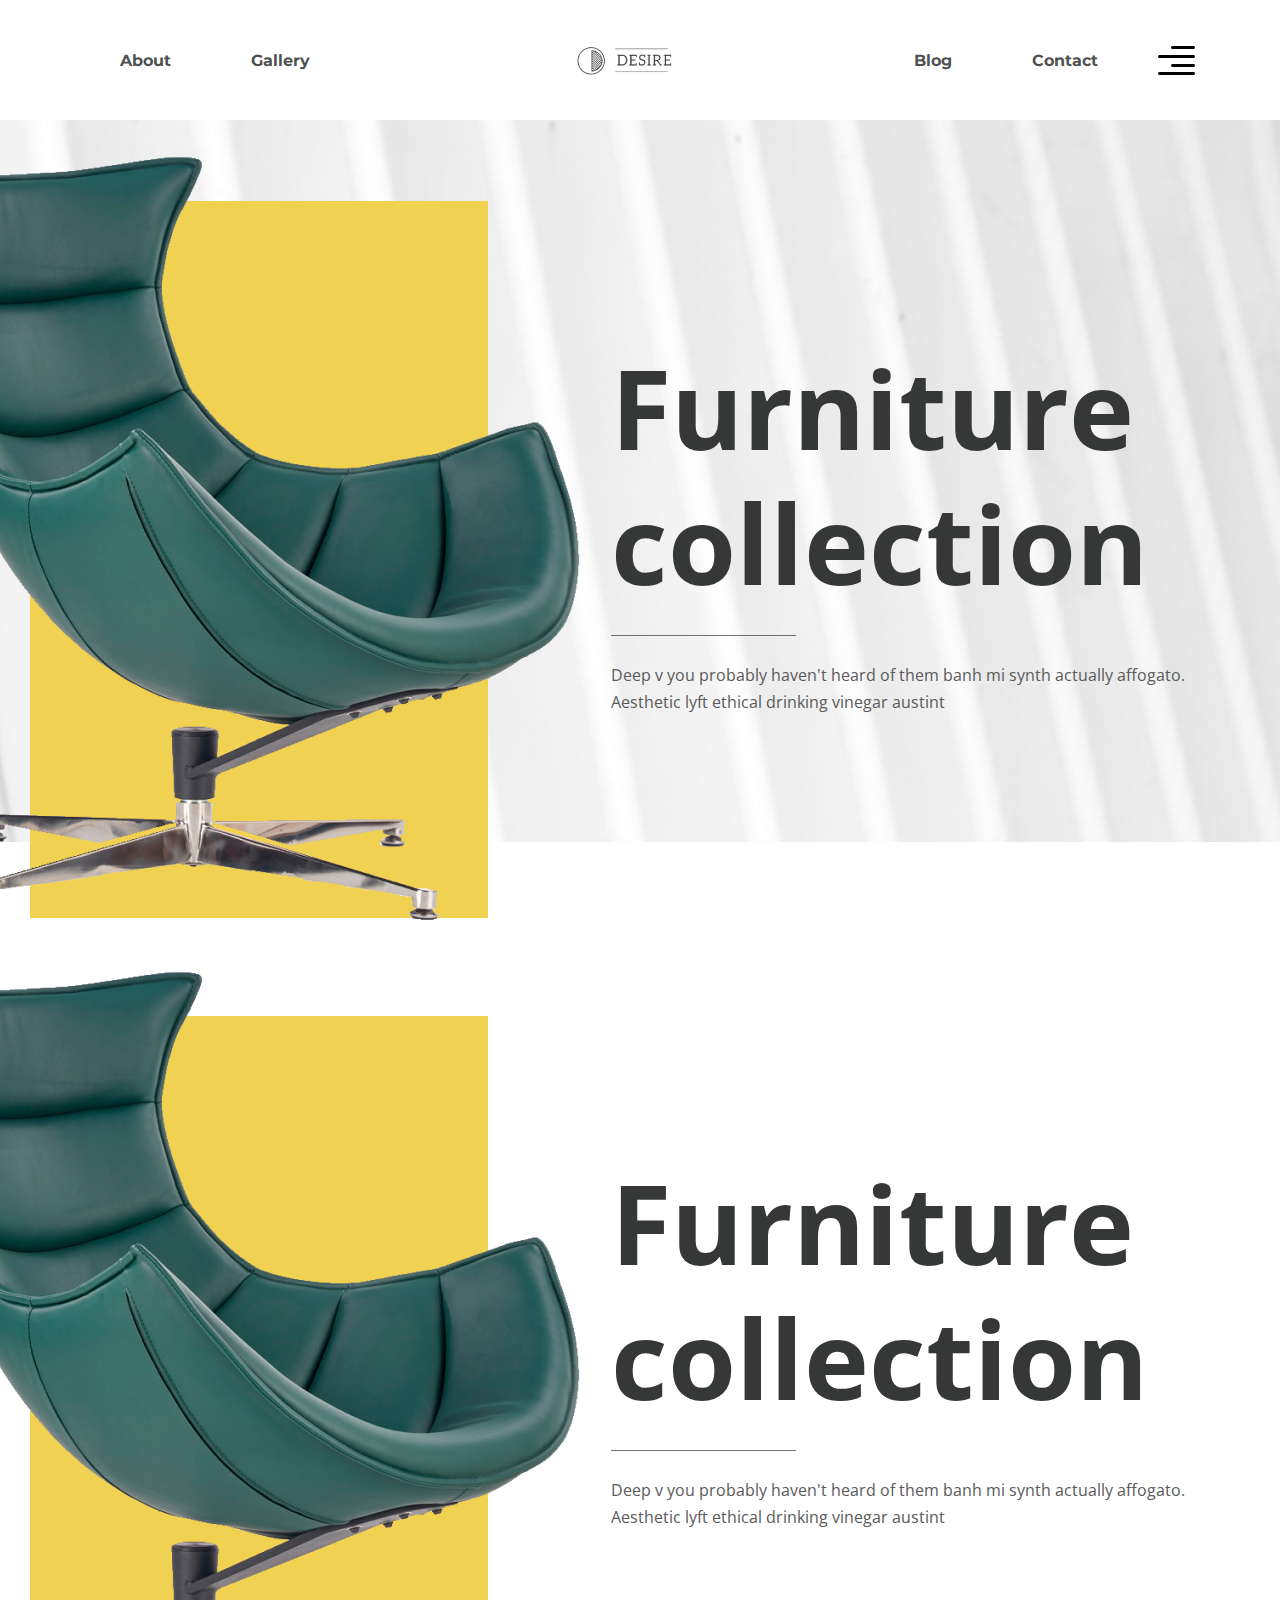
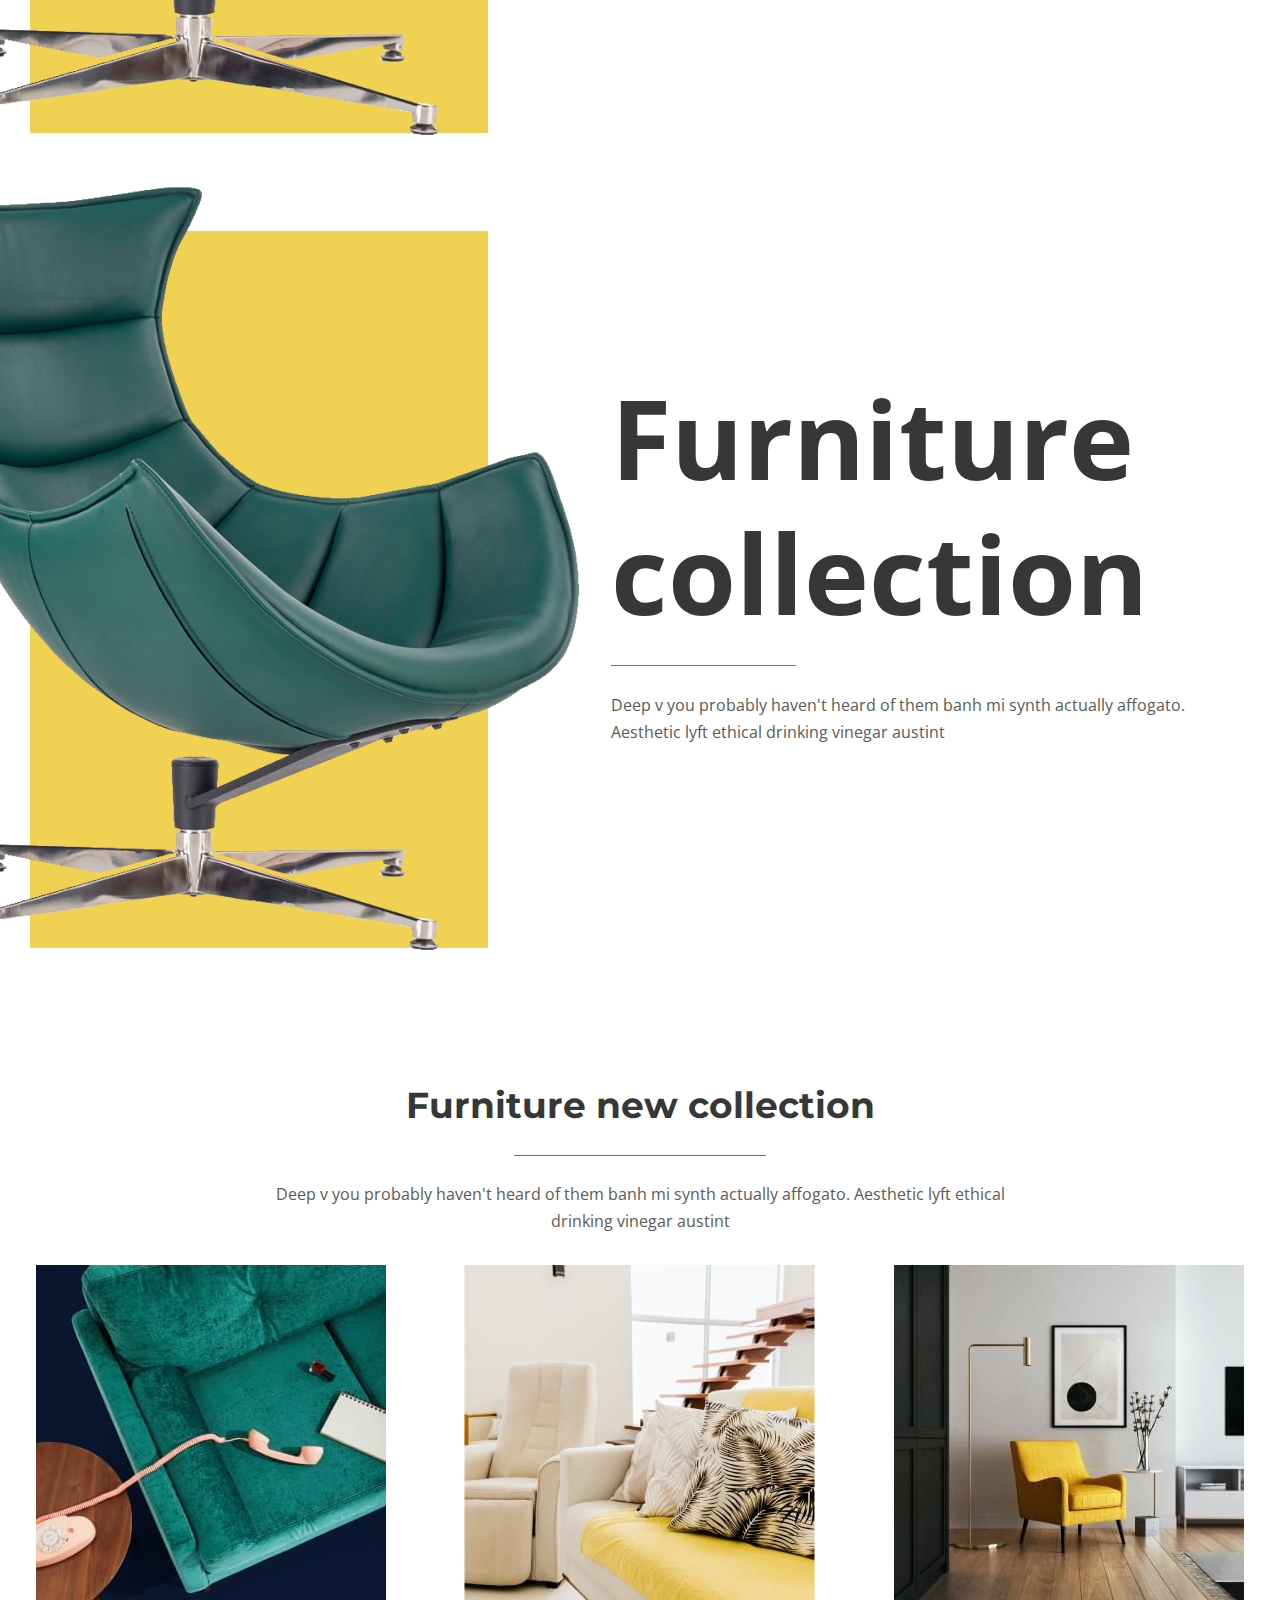
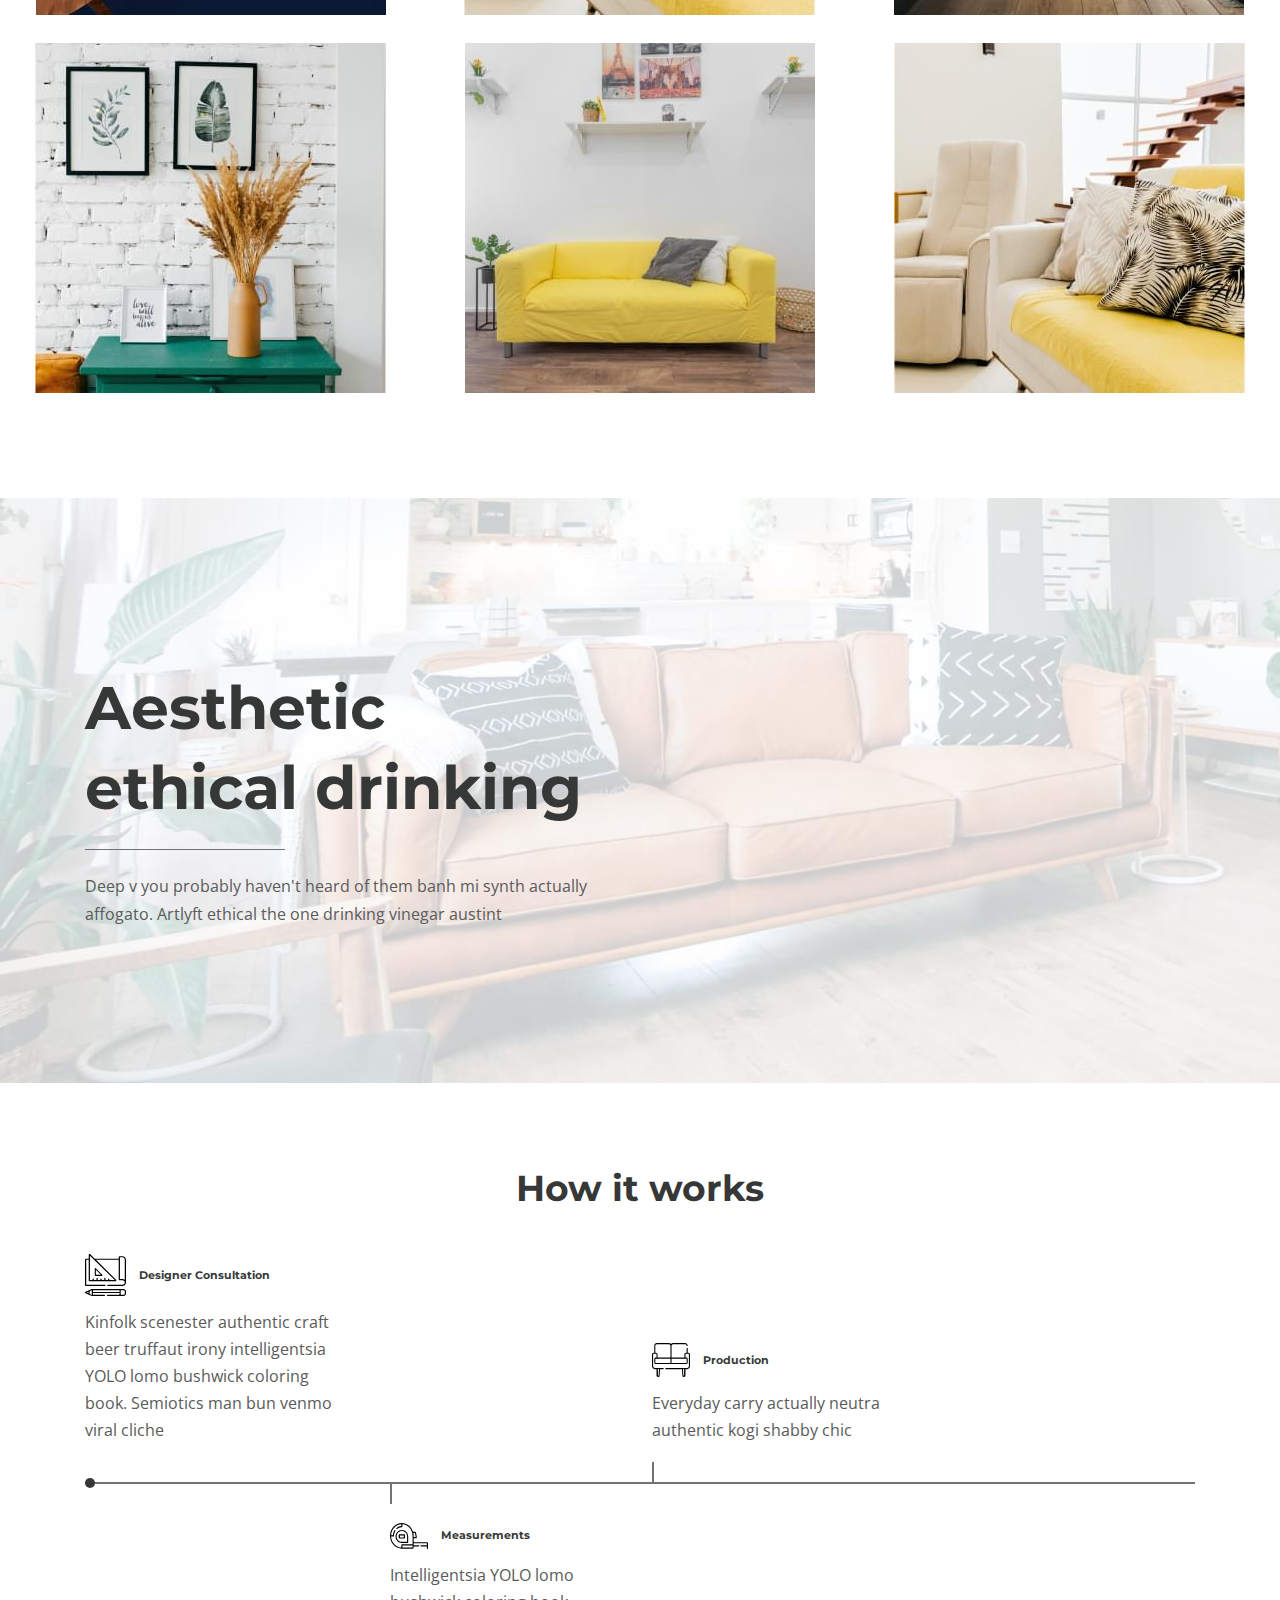
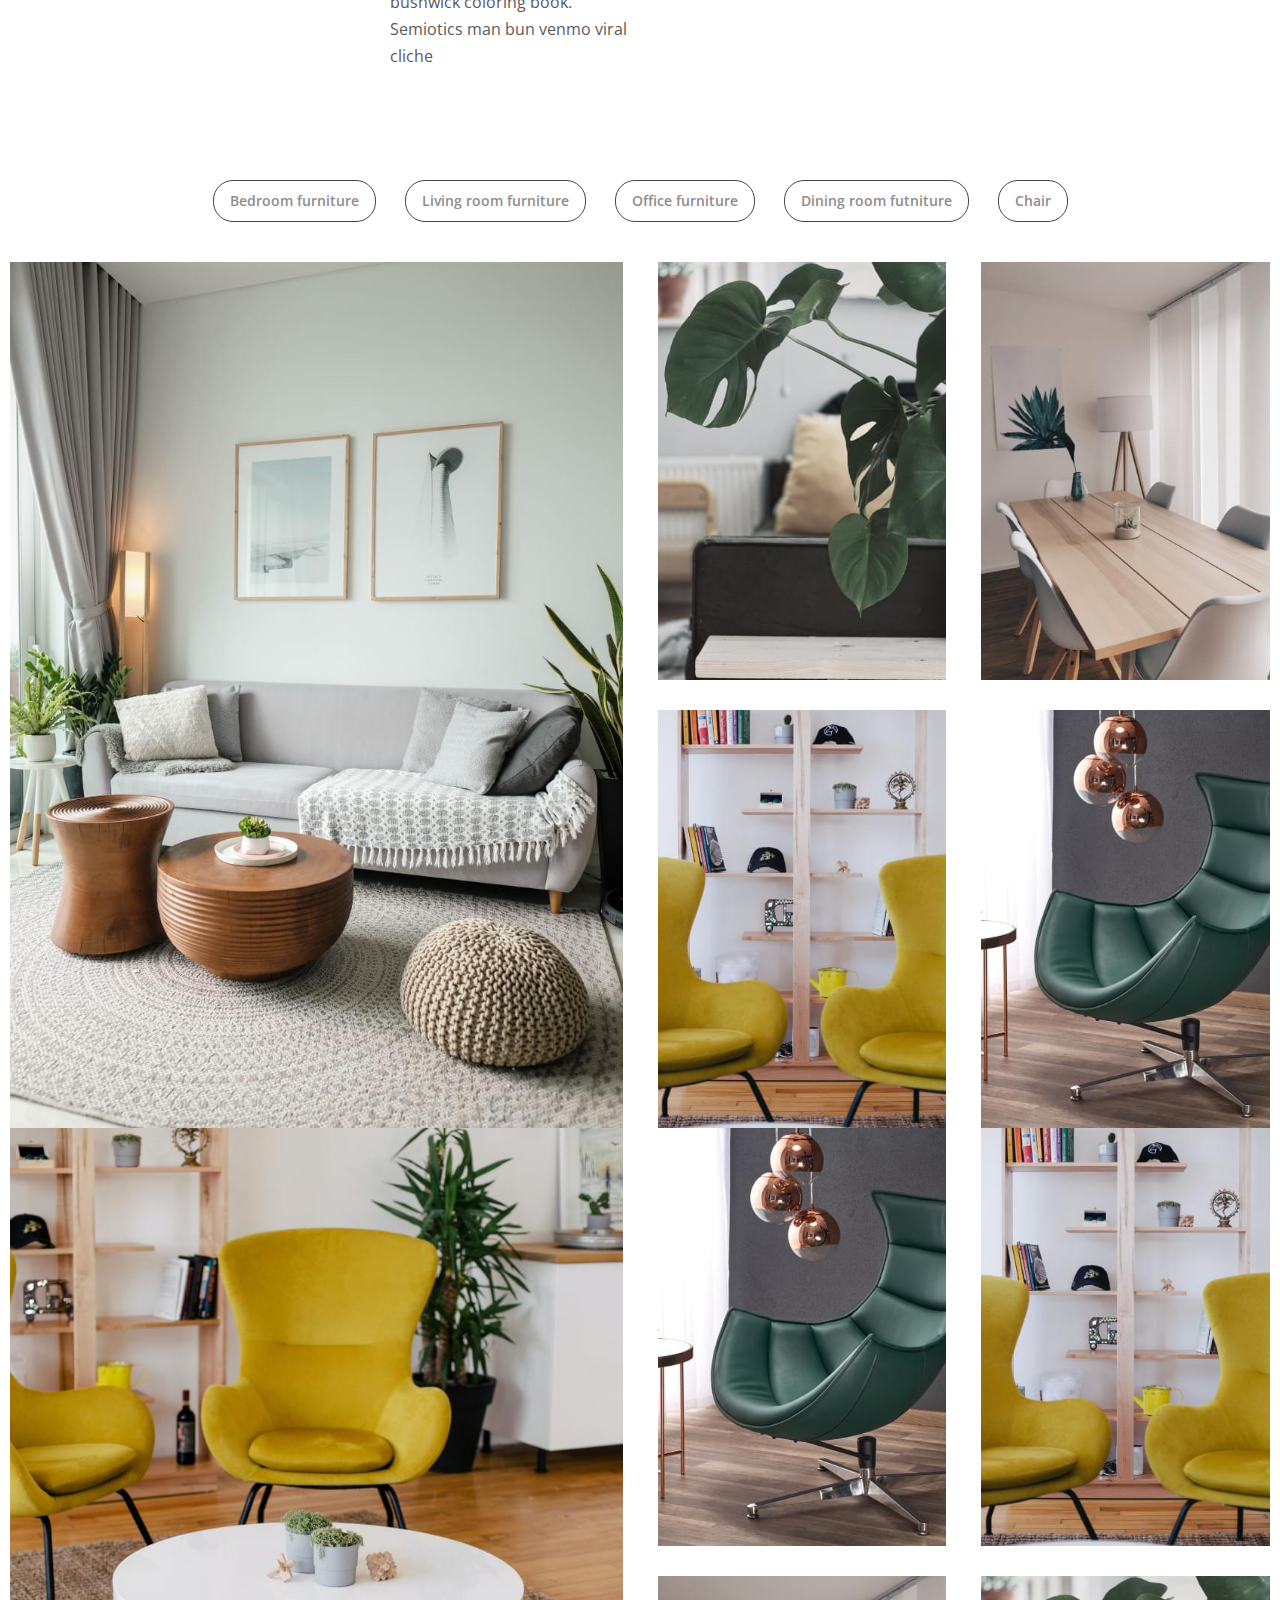
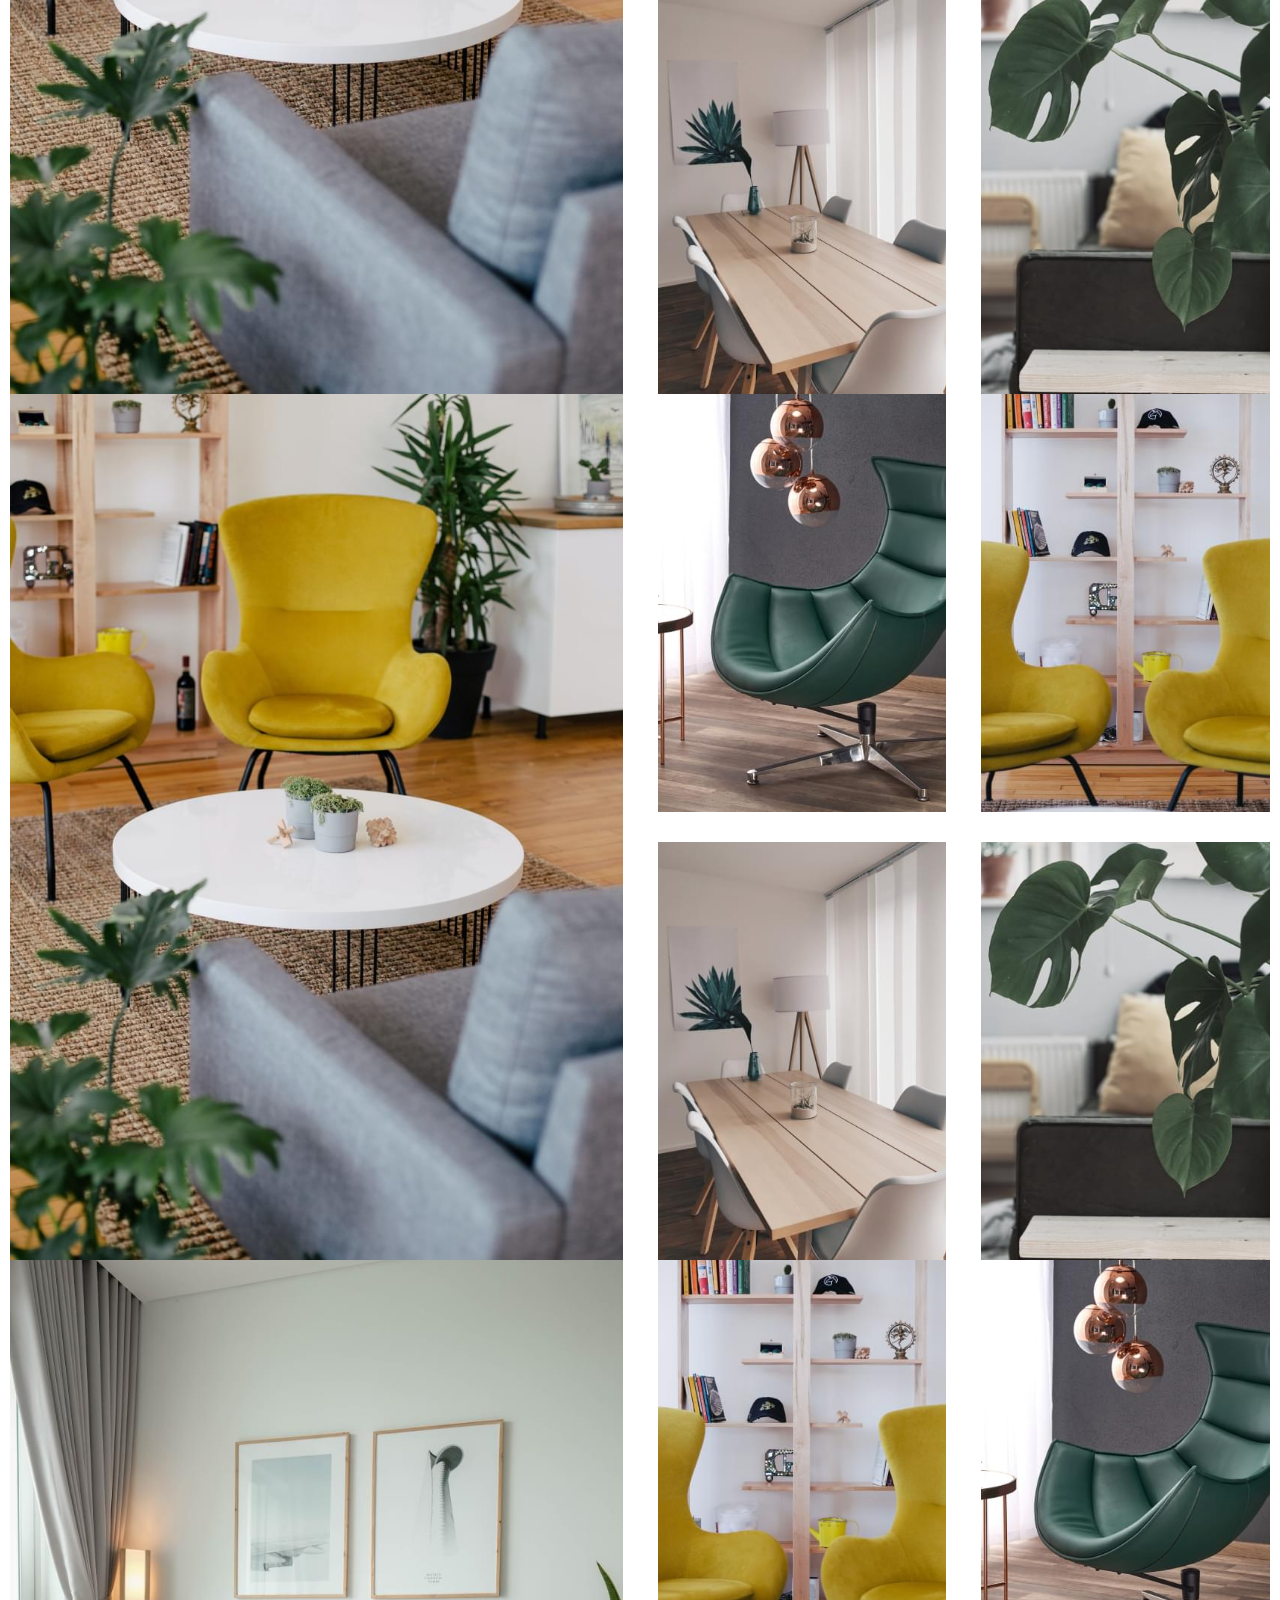
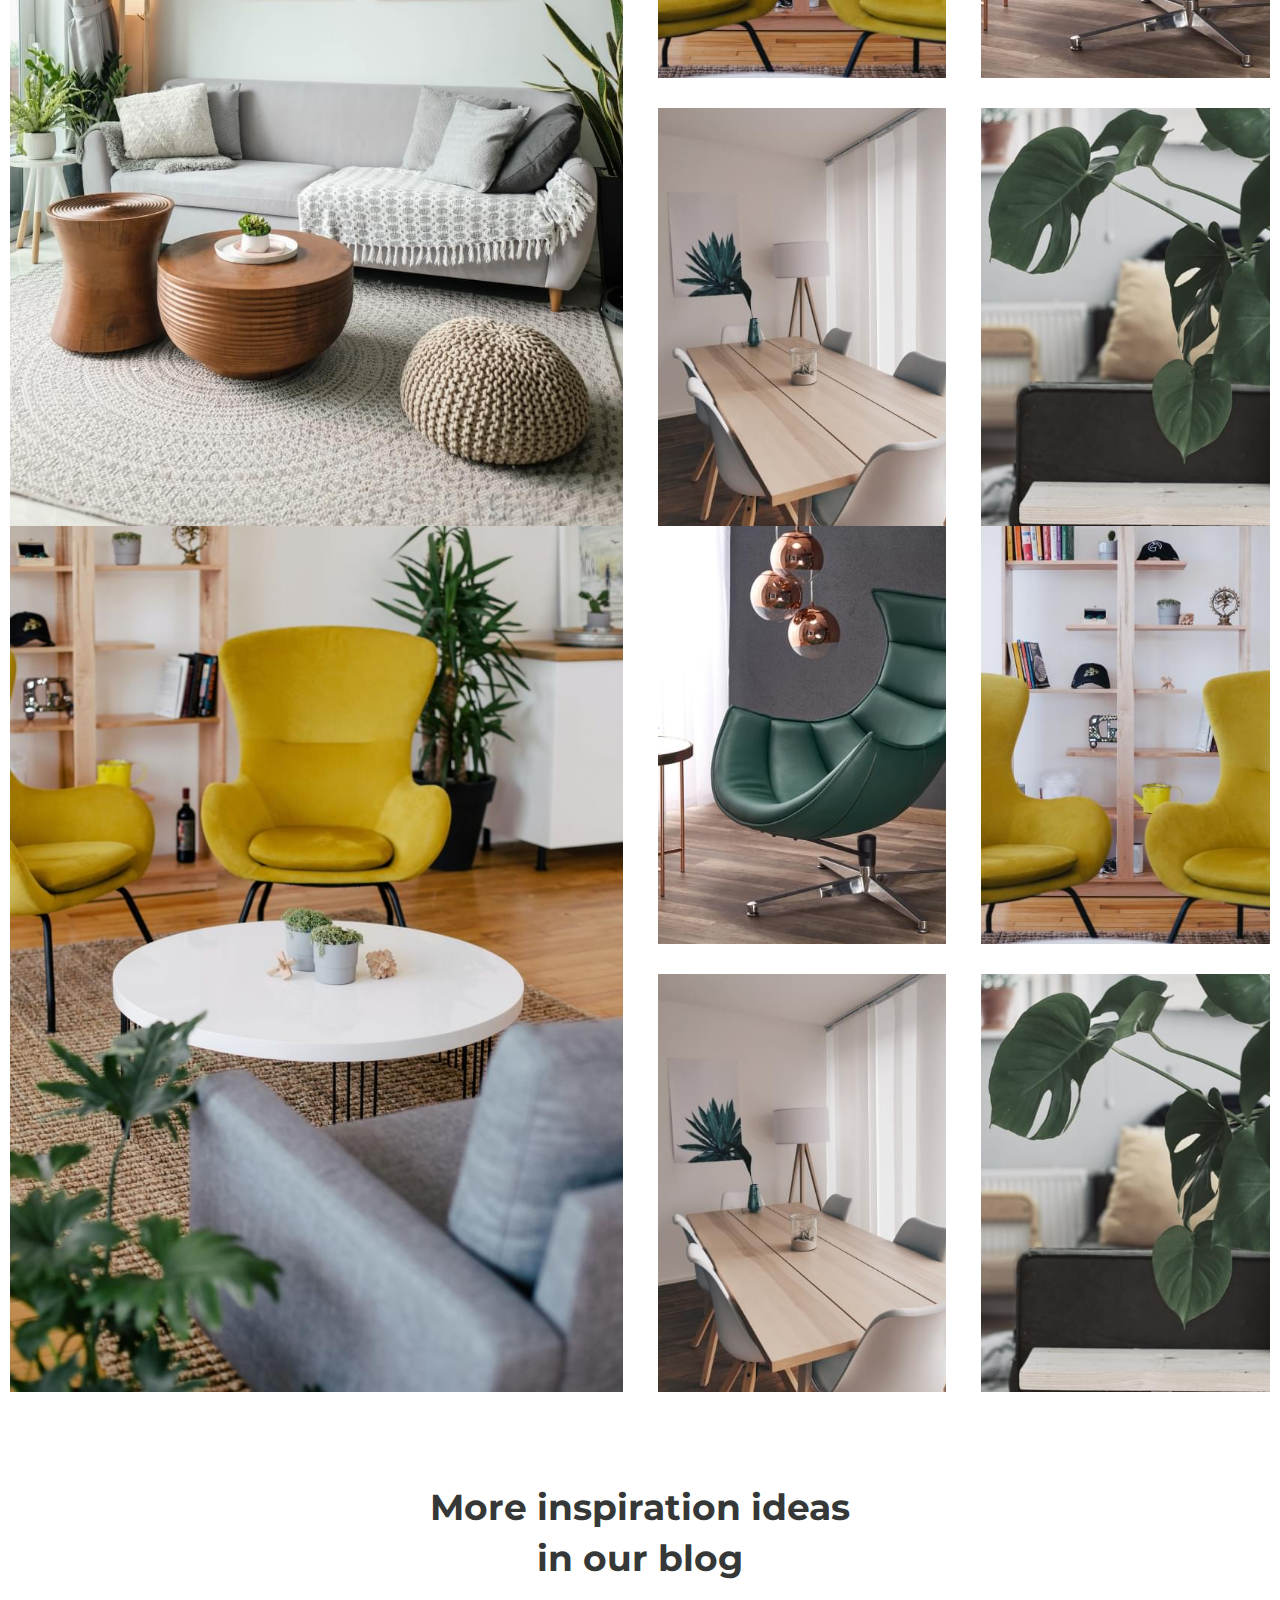
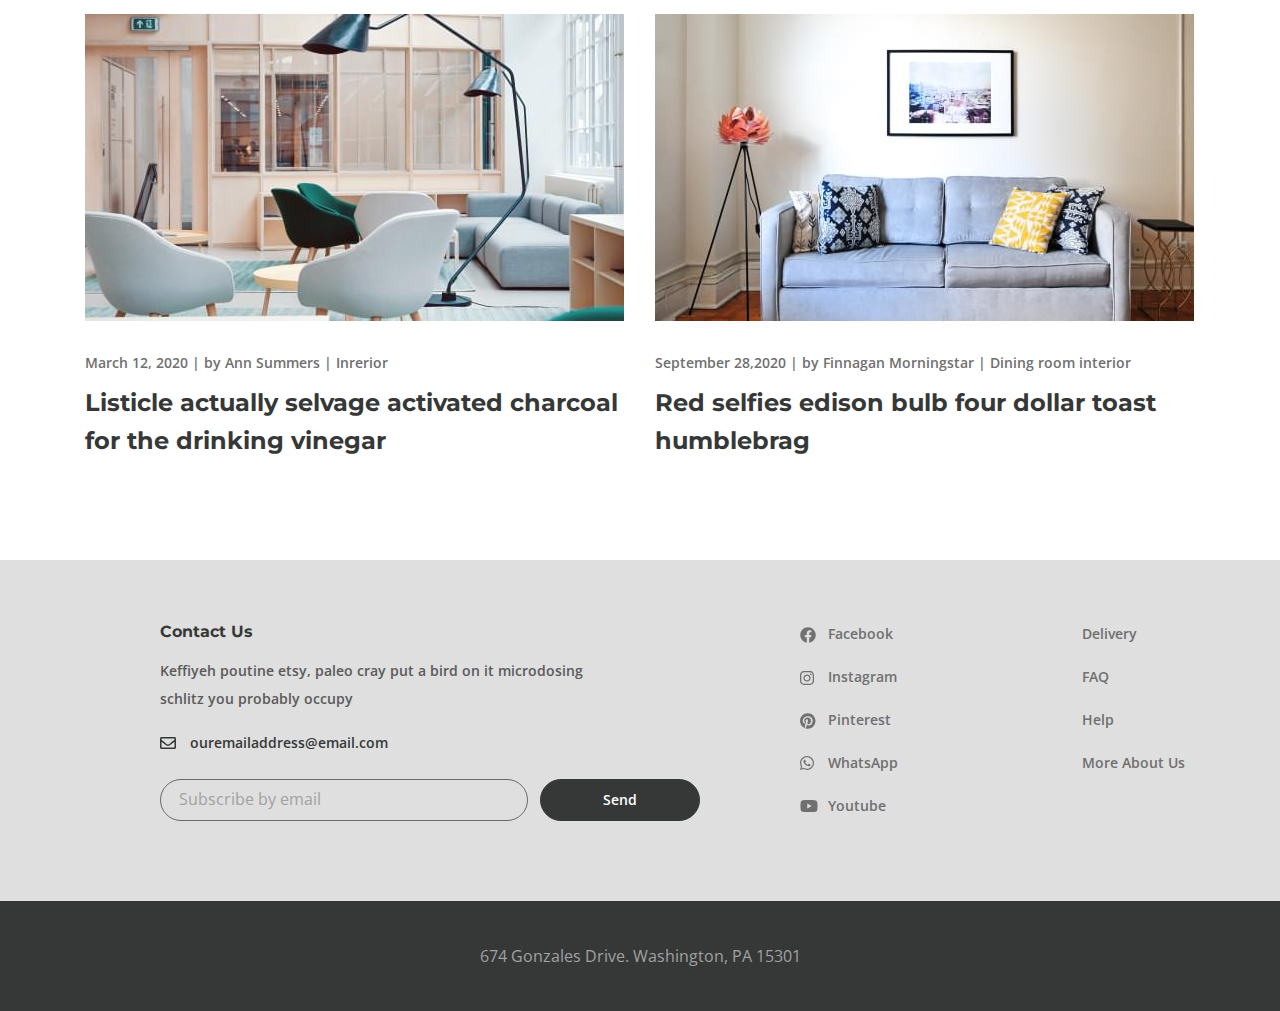
==== commit 0db60c49: "правки" ====
--- a/index.html
+++ b/index.html
@@ -15,7 +15,7 @@
          <nav class="menu">
             <ul class="menu__list">
                <li class="menu__list-item">
-                  <a class="menu__list-link menu__list-link--active" href="about.html">About</a>
+                  <a class="menu__list-link" href="about.html">About</a>
                </li>
                <li class="menu__list-item">
                   <a class="menu__list-link" href="gallery.html">Gallery</a>
